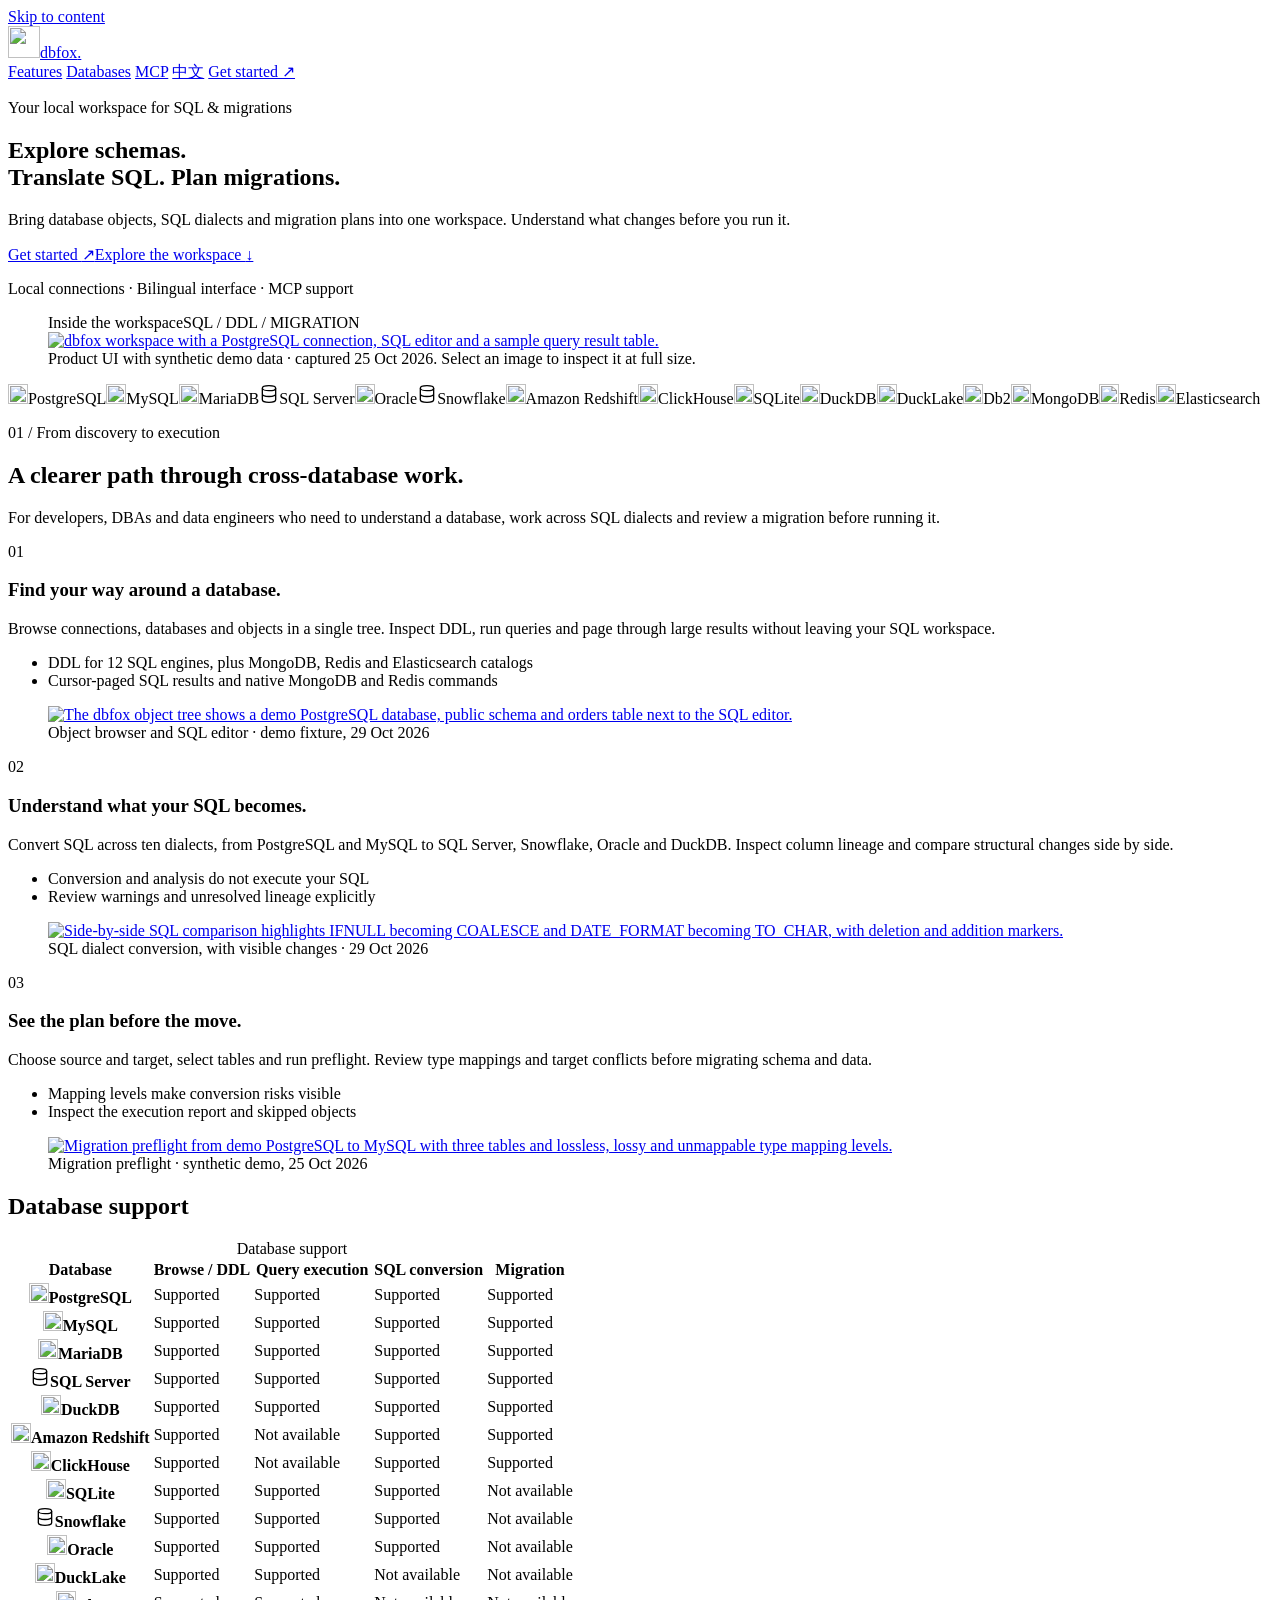
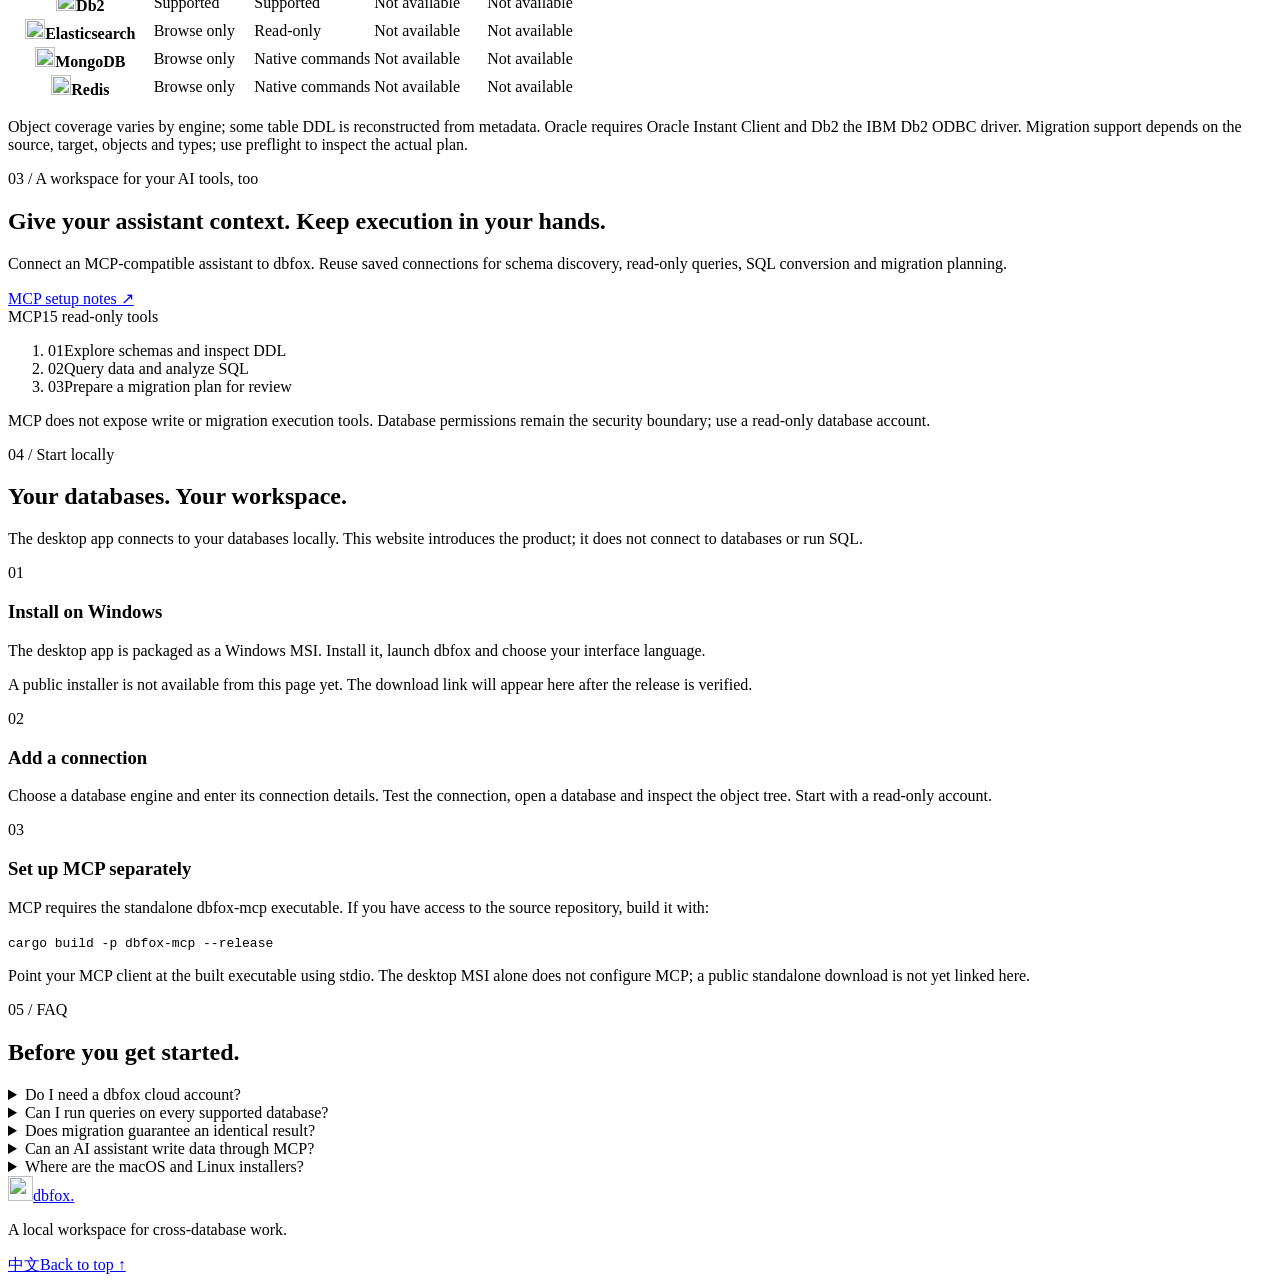
==== en/index.html @ 995a8461 "docs(web): update database support and query capabilities Bring the public product site in line with" ====
<!doctype html>
<html lang="en">
<head>
  <meta charset="utf-8">
  <meta name="viewport" content="width=device-width, initial-scale=1">
  <title>dbfox — Explore schemas. Translate SQL. Plan migrations.</title>
  <meta name="description" content="A local workspace for 15 databases, including PostgreSQL, MySQL, SQL Server, Snowflake, MongoDB and Redis. Explore DDL, run queries, translate SQL, trace lineage and review migration plans.">
  <link rel="canonical" href="https://richardgvin.github.io/dbfox-site/en/">
  <link rel="alternate" hreflang="zh-CN" href="https://richardgvin.github.io/dbfox-site/">
  <link rel="alternate" hreflang="en" href="https://richardgvin.github.io/dbfox-site/en/">
  <link rel="alternate" hreflang="x-default" href="https://richardgvin.github.io/dbfox-site/">
  <meta property="og:type" content="website">
  <meta property="og:title" content="dbfox — Explore schemas. Translate SQL. Plan migrations.">
  <meta property="og:description" content="A local workspace for 15 databases, including PostgreSQL, MySQL, SQL Server, Snowflake, MongoDB and Redis. Explore DDL, run queries, translate SQL, trace lineage and review migration plans.">
  <meta property="og:url" content="https://richardgvin.github.io/dbfox-site/en/">
  <meta property="og:image" content="https://richardgvin.github.io/dbfox-site/assets/workspace.jpg">
  <meta property="og:image:alt" content="dbfox workspace with a PostgreSQL connection, SQL editor and a sample query result table.">
  <link rel="icon" href="/dbfox-site/assets/logo.svg" type="image/svg+xml">
  <link rel="stylesheet" href="/dbfox-site/assets/theme.css">
  <link rel="stylesheet" href="/dbfox-site/assets/site.css">
</head>
<body>
  <a class="skip-link" href="#main">Skip to content</a>
  <header class="header wrap">
    <a class="brand" href="/dbfox-site/en/" aria-label="dbfox home"><img src="/dbfox-site/assets/logo.svg" width="32" height="32" alt=""><span>dbfox<span class="brand-dot">.</span></span></a>
    <nav aria-label="Main navigation">
      <a href="#features">Features</a>
      <a href="#databases">Databases</a>
      <a href="#mcp">MCP</a>
      <a class="language" href="/dbfox-site/" lang="zh-CN" hreflang="zh-CN">中文</a>
      <a class="button small" href="#install">Get started <span aria-hidden="true">↗</span></a>
    </nav>
  </header>
  <main id="main">
    <section class="hero wrap" aria-labelledby="hero-title">
      <p class="eyebrow"><span class="status-dot" aria-hidden="true"></span>Your local workspace for SQL &amp; migrations</p>
      <div class="hero-copy">
        <h1 id="hero-title">Explore schemas.<br><span>Translate SQL. Plan migrations.</span></h1>
        <div class="hero-description">
          <p>Bring database objects, SQL dialects and migration plans into one workspace. Understand what changes before you run it.</p>
          <div class="actions"><a class="button" href="#install">Get started <span aria-hidden="true">↗</span></a><a class="text-link" href="#features">Explore the workspace <span aria-hidden="true">↓</span></a></div>
          <p class="fine">Local connections · Bilingual interface · MCP support</p>
        </div>
      </div>
      <figure class="product-frame">
        <div class="frame-label"><span>Inside the workspace</span><span class="mono">SQL / DDL / MIGRATION</span></div>
        <a href="/dbfox-site/assets/workspace.jpg" aria-label="Open the full workspace screenshot"><img src="/dbfox-site/assets/workspace.jpg" width="1280" height="720" fetchpriority="high" alt="dbfox workspace with a PostgreSQL connection, SQL editor and a sample query result table."></a>
        <figcaption>Product UI with synthetic demo data · captured 25 Oct 2026. Select an image to inspect it at full size.</figcaption>
      </figure>
      <div class="database-strip" aria-label="Databases"><span><img class="db-icon" src="/dbfox-site/assets/db-postgres.svg" width="20" height="20" alt="">PostgreSQL</span><span><img class="db-icon" src="/dbfox-site/assets/db-mysql.svg" width="20" height="20" alt="">MySQL</span><span><img class="db-icon" src="/dbfox-site/assets/db-mariadb.svg" width="20" height="20" alt="">MariaDB</span><span><svg class="db-icon db-icon-generic" viewBox="0 0 24 24" width="20" height="20" aria-hidden="true" fill="none" stroke="currentColor" stroke-width="1.6"><ellipse cx="12" cy="5" rx="8" ry="3"/><path d="M4 5v14c0 1.7 3.6 3 8 3s8-1.3 8-3V5M4 12c0 1.7 3.6 3 8 3s8-1.3 8-3"/></svg>SQL Server</span><span><img class="db-icon" src="/dbfox-site/assets/db-oracle.svg" width="20" height="20" alt="">Oracle</span><span><svg class="db-icon db-icon-generic" viewBox="0 0 24 24" width="20" height="20" aria-hidden="true" fill="none" stroke="currentColor" stroke-width="1.6"><ellipse cx="12" cy="5" rx="8" ry="3"/><path d="M4 5v14c0 1.7 3.6 3 8 3s8-1.3 8-3V5M4 12c0 1.7 3.6 3 8 3s8-1.3 8-3"/></svg>Snowflake</span><span><img class="db-icon" src="/dbfox-site/assets/db-redshift.svg" width="20" height="20" alt="">Amazon Redshift</span><span><img class="db-icon" src="/dbfox-site/assets/db-clickhouse.svg" width="20" height="20" alt="">ClickHouse</span><span><img class="db-icon" src="/dbfox-site/assets/db-sqlite.svg" width="20" height="20" alt="">SQLite</span><span><img class="db-icon" src="/dbfox-site/assets/db-duckdb.svg" width="20" height="20" alt="">DuckDB</span><span><img class="db-icon" src="/dbfox-site/assets/db-duckdb.svg" width="20" height="20" alt="">DuckLake</span><span><img class="db-icon" src="/dbfox-site/assets/db-db2.svg" width="20" height="20" alt="">Db2</span><span><img class="db-icon" src="/dbfox-site/assets/db-mongodb.svg" width="20" height="20" alt="">MongoDB</span><span><img class="db-icon" src="/dbfox-site/assets/db-redis.svg" width="20" height="20" alt="">Redis</span><span><img class="db-icon" src="/dbfox-site/assets/db-elasticsearch.svg" width="20" height="20" alt="">Elasticsearch</span></div>
    </section>

    <section id="features" class="section wrap" aria-labelledby="features-title">
      <div class="section-heading"><p class="eyebrow">01 / From discovery to execution</p><h2 id="features-title">A clearer path through cross-database work.</h2><p>For developers, DBAs and data engineers who need to understand a database, work across SQL dialects and review a migration before running it.</p></div>
      <article class="feature-row">
        <div><span class="step">01</span><h3>Find your way around a database.</h3><p>Browse connections, databases and objects in a single tree. Inspect DDL, run queries and page through large results without leaving your SQL workspace.</p><ul class="feature-list"><li>DDL for 12 SQL engines, plus MongoDB, Redis and Elasticsearch catalogs</li><li>Cursor-paged SQL results and native MongoDB and Redis commands</li></ul></div>
        <figure class="detail-frame"><a href="/dbfox-site/assets/catalog.png" aria-label="Open the database browser screenshot"><img src="/dbfox-site/assets/catalog.png" width="1440" height="400" loading="lazy" alt="The dbfox object tree shows a demo PostgreSQL database, public schema and orders table next to the SQL editor."></a><figcaption>Object browser and SQL editor · demo fixture, 29 Oct 2026</figcaption></figure>
      </article>
      <article class="feature-row">
        <div><span class="step">02</span><h3>Understand what your SQL becomes.</h3><p>Convert SQL across ten dialects, from PostgreSQL and MySQL to SQL Server, Snowflake, Oracle and DuckDB. Inspect column lineage and compare structural changes side by side.</p><ul class="feature-list"><li>Conversion and analysis do not execute your SQL</li><li>Review warnings and unresolved lineage explicitly</li></ul></div>
        <figure class="detail-frame"><a href="/dbfox-site/assets/sql-diff.png" aria-label="Open the SQL comparison screenshot"><img src="/dbfox-site/assets/sql-diff.png" width="1049" height="296" loading="lazy" alt="Side-by-side SQL comparison highlights IFNULL becoming COALESCE and DATE_FORMAT becoming TO_CHAR, with deletion and addition markers."></a><figcaption>SQL dialect conversion, with visible changes · 29 Oct 2026</figcaption></figure>
      </article>
      <article class="feature-row">
        <div><span class="step">03</span><h3>See the plan before the move.</h3><p>Choose source and target, select tables and run preflight. Review type mappings and target conflicts before migrating schema and data.</p><ul class="feature-list"><li>Mapping levels make conversion risks visible</li><li>Inspect the execution report and skipped objects</li></ul></div>
        <figure class="detail-frame"><a href="/dbfox-site/assets/migration.jpg" aria-label="Open the migration preflight screenshot"><img src="/dbfox-site/assets/migration.jpg" width="1280" height="720" loading="lazy" alt="Migration preflight from demo PostgreSQL to MySQL with three tables and lossless, lossy and unmappable type mapping levels."></a><figcaption>Migration preflight · synthetic demo, 25 Oct 2026</figcaption></figure>
      </article>
    </section>

    <section id="databases" class="section database-section" aria-labelledby="databases-title"><div class="wrap">
      <div class="section-heading"><h2 id="databases-title">Database support</h2></div>
      <div class="table-scroll" role="region" aria-labelledby="databases-title" tabindex="0">
        <table><caption class="visually-hidden">Database support</caption><thead><tr><th scope="col">Database</th><th scope="col">Browse / DDL</th><th scope="col">Query execution</th><th scope="col">SQL conversion</th><th scope="col">Migration</th></tr></thead>
          <tbody>
            <tr><th scope="row"><img class="db-icon" src="/dbfox-site/assets/db-postgres.svg" width="20" height="20" alt="">PostgreSQL</th><td>Supported</td><td>Supported</td><td>Supported</td><td>Supported</td></tr>
            <tr><th scope="row"><img class="db-icon" src="/dbfox-site/assets/db-mysql.svg" width="20" height="20" alt="">MySQL</th><td>Supported</td><td>Supported</td><td>Supported</td><td>Supported</td></tr>
            <tr><th scope="row"><img class="db-icon" src="/dbfox-site/assets/db-mariadb.svg" width="20" height="20" alt="">MariaDB</th><td>Supported</td><td>Supported</td><td>Supported</td><td>Supported</td></tr>
            <tr><th scope="row"><svg class="db-icon db-icon-generic" viewBox="0 0 24 24" width="20" height="20" aria-hidden="true" fill="none" stroke="currentColor" stroke-width="1.6"><ellipse cx="12" cy="5" rx="8" ry="3"/><path d="M4 5v14c0 1.7 3.6 3 8 3s8-1.3 8-3V5M4 12c0 1.7 3.6 3 8 3s8-1.3 8-3"/></svg>SQL Server</th><td>Supported</td><td>Supported</td><td>Supported</td><td>Supported</td></tr>
            <tr><th scope="row"><img class="db-icon" src="/dbfox-site/assets/db-duckdb.svg" width="20" height="20" alt="">DuckDB</th><td>Supported</td><td>Supported</td><td>Supported</td><td>Supported</td></tr>
            <tr><th scope="row"><img class="db-icon" src="/dbfox-site/assets/db-redshift.svg" width="20" height="20" alt="">Amazon Redshift</th><td>Supported</td><td class="muted">Not available</td><td>Supported</td><td>Supported</td></tr>
            <tr><th scope="row"><img class="db-icon" src="/dbfox-site/assets/db-clickhouse.svg" width="20" height="20" alt="">ClickHouse</th><td>Supported</td><td class="muted">Not available</td><td>Supported</td><td>Supported</td></tr>
            <tr><th scope="row"><img class="db-icon" src="/dbfox-site/assets/db-sqlite.svg" width="20" height="20" alt="">SQLite</th><td>Supported</td><td>Supported</td><td>Supported</td><td class="muted">Not available</td></tr>
            <tr><th scope="row"><svg class="db-icon db-icon-generic" viewBox="0 0 24 24" width="20" height="20" aria-hidden="true" fill="none" stroke="currentColor" stroke-width="1.6"><ellipse cx="12" cy="5" rx="8" ry="3"/><path d="M4 5v14c0 1.7 3.6 3 8 3s8-1.3 8-3V5M4 12c0 1.7 3.6 3 8 3s8-1.3 8-3"/></svg>Snowflake</th><td>Supported</td><td>Supported</td><td>Supported</td><td class="muted">Not available</td></tr>
            <tr><th scope="row"><img class="db-icon" src="/dbfox-site/assets/db-oracle.svg" width="20" height="20" alt="">Oracle</th><td>Supported</td><td>Supported</td><td>Supported</td><td class="muted">Not available</td></tr>
            <tr><th scope="row"><img class="db-icon" src="/dbfox-site/assets/db-duckdb.svg" width="20" height="20" alt="">DuckLake</th><td>Supported</td><td>Supported</td><td class="muted">Not available</td><td class="muted">Not available</td></tr>
            <tr><th scope="row"><img class="db-icon" src="/dbfox-site/assets/db-db2.svg" width="20" height="20" alt="">Db2</th><td>Supported</td><td>Supported</td><td class="muted">Not available</td><td class="muted">Not available</td></tr>
            <tr><th scope="row"><img class="db-icon" src="/dbfox-site/assets/db-elasticsearch.svg" width="20" height="20" alt="">Elasticsearch</th><td>Browse only</td><td>Read-only</td><td class="muted">Not available</td><td class="muted">Not available</td></tr>
            <tr><th scope="row"><img class="db-icon" src="/dbfox-site/assets/db-mongodb.svg" width="20" height="20" alt="">MongoDB</th><td>Browse only</td><td>Native commands</td><td class="muted">Not available</td><td class="muted">Not available</td></tr>
            <tr><th scope="row"><img class="db-icon" src="/dbfox-site/assets/db-redis.svg" width="20" height="20" alt="">Redis</th><td>Browse only</td><td>Native commands</td><td class="muted">Not available</td><td class="muted">Not available</td></tr>
          </tbody>
        </table>
      </div>
      <p class="fine table-note">Object coverage varies by engine; some table DDL is reconstructed from metadata. Oracle requires Oracle Instant Client and Db2 the IBM Db2 ODBC driver. Migration support depends on the source, target, objects and types; use preflight to inspect the actual plan.</p>
    </div></section>

    <section id="mcp" class="section wrap mcp-section" aria-labelledby="mcp-title">
      <div><p class="eyebrow">03 / A workspace for your AI tools, too</p><h2 id="mcp-title">Give your assistant context. Keep execution in your hands.</h2><p>Connect an MCP-compatible assistant to dbfox. Reuse saved connections for schema discovery, read-only queries, SQL conversion and migration planning.</p><a class="text-link" href="#mcp-install">MCP setup notes <span aria-hidden="true">↗</span></a></div>
      <div class="mcp-panel"><div class="panel-heading"><span class="mono">MCP</span><span class="badge">15 read-only tools</span></div><ol><li><span class="mono">01</span>Explore schemas and inspect DDL</li><li><span class="mono">02</span>Query data and analyze SQL</li><li><span class="mono">03</span>Prepare a migration plan for review</li></ol><p class="fine">MCP does not expose write or migration execution tools. Database permissions remain the security boundary; use a read-only database account.</p></div>
    </section>

    <section id="install" class="section install-section" aria-labelledby="install-title"><div class="wrap">
      <p class="eyebrow">04 / Start locally</p><h2 id="install-title">Your databases. Your workspace.</h2><p class="install-intro">The desktop app connects to your databases locally. This website introduces the product; it does not connect to databases or run SQL.</p>
      <div class="install-grid"><article><span class="step">01</span><h3>Install on Windows</h3><p>The desktop app is packaged as a Windows MSI. Install it, launch dbfox and choose your interface language.</p><p class="notice">A public installer is not available from this page yet. The download link will appear here after the release is verified.</p></article><article><span class="step">02</span><h3>Add a connection</h3><p>Choose a database engine and enter its connection details. Test the connection, open a database and inspect the object tree. Start with a read-only account.</p></article><article id="mcp-install"><span class="step">03</span><h3>Set up MCP separately</h3><p>MCP requires the standalone dbfox-mcp executable. If you have access to the source repository, build it with:</p><code class="command">cargo build -p dbfox-mcp --release</code><p class="fine">Point your MCP client at the built executable using stdio. The desktop MSI alone does not configure MCP; a public standalone download is not yet linked here.</p></article></div>
    </div></section>

    <section class="section wrap faq" aria-labelledby="faq-title"><div><p class="eyebrow">05 / FAQ</p><h2 id="faq-title">Before you get started.</h2></div><div class="faq-list">
      <details><summary>Do I need a dbfox cloud account?</summary><p>No dbfox cloud account is required for the local workspace. You connect using your own database credentials. If you connect an external AI assistant, its own data handling and account requirements apply.</p></details>
      <details><summary>Can I run queries on every supported database?</summary><p>SQL runs on PostgreSQL, MySQL, MariaDB, SQL Server, SQLite, Snowflake, DuckDB, DuckLake, Oracle and Db2. Elasticsearch accepts read-only SQL and search requests; MongoDB and Redis run native commands. Redshift and ClickHouse support browsing, DDL, SQL conversion and migration. Cancelling a query does not undo statements that have already committed.</p></details>
      <details><summary>Does migration guarantee an identical result?</summary><p>No. Database engines differ in types and semantics. Inspect preflight mappings and warnings, test on non-production data and review the result report. dbfox does not promise real-time CDC or zero-downtime migration.</p></details>
      <details><summary>Can an AI assistant write data through MCP?</summary><p>The current MCP tools expose read-only exploration and migration planning, not database writes or migration execution. Read-only queries are limited to PostgreSQL, MySQL, MariaDB, SQL Server and SQLite. Use database permissions to enforce access limits.</p></details>
      <details><summary>Where are the macOS and Linux installers?</summary><p>The current desktop packaging targets Windows MSI. This page does not offer verified macOS or Linux installers. Public Windows and standalone MCP downloads will be added when available.</p></details>
    </div></section>
  </main>
  <footer class="footer wrap"><a class="brand" href="/dbfox-site/en/"><img src="/dbfox-site/assets/logo.svg" width="25" height="25" alt=""><span>dbfox.</span></a><p>A local workspace for cross-database work.</p><a href="/dbfox-site/" lang="zh-CN" hreflang="zh-CN">中文</a><a href="#main">Back to top ↑</a></footer>
</body>
</html>
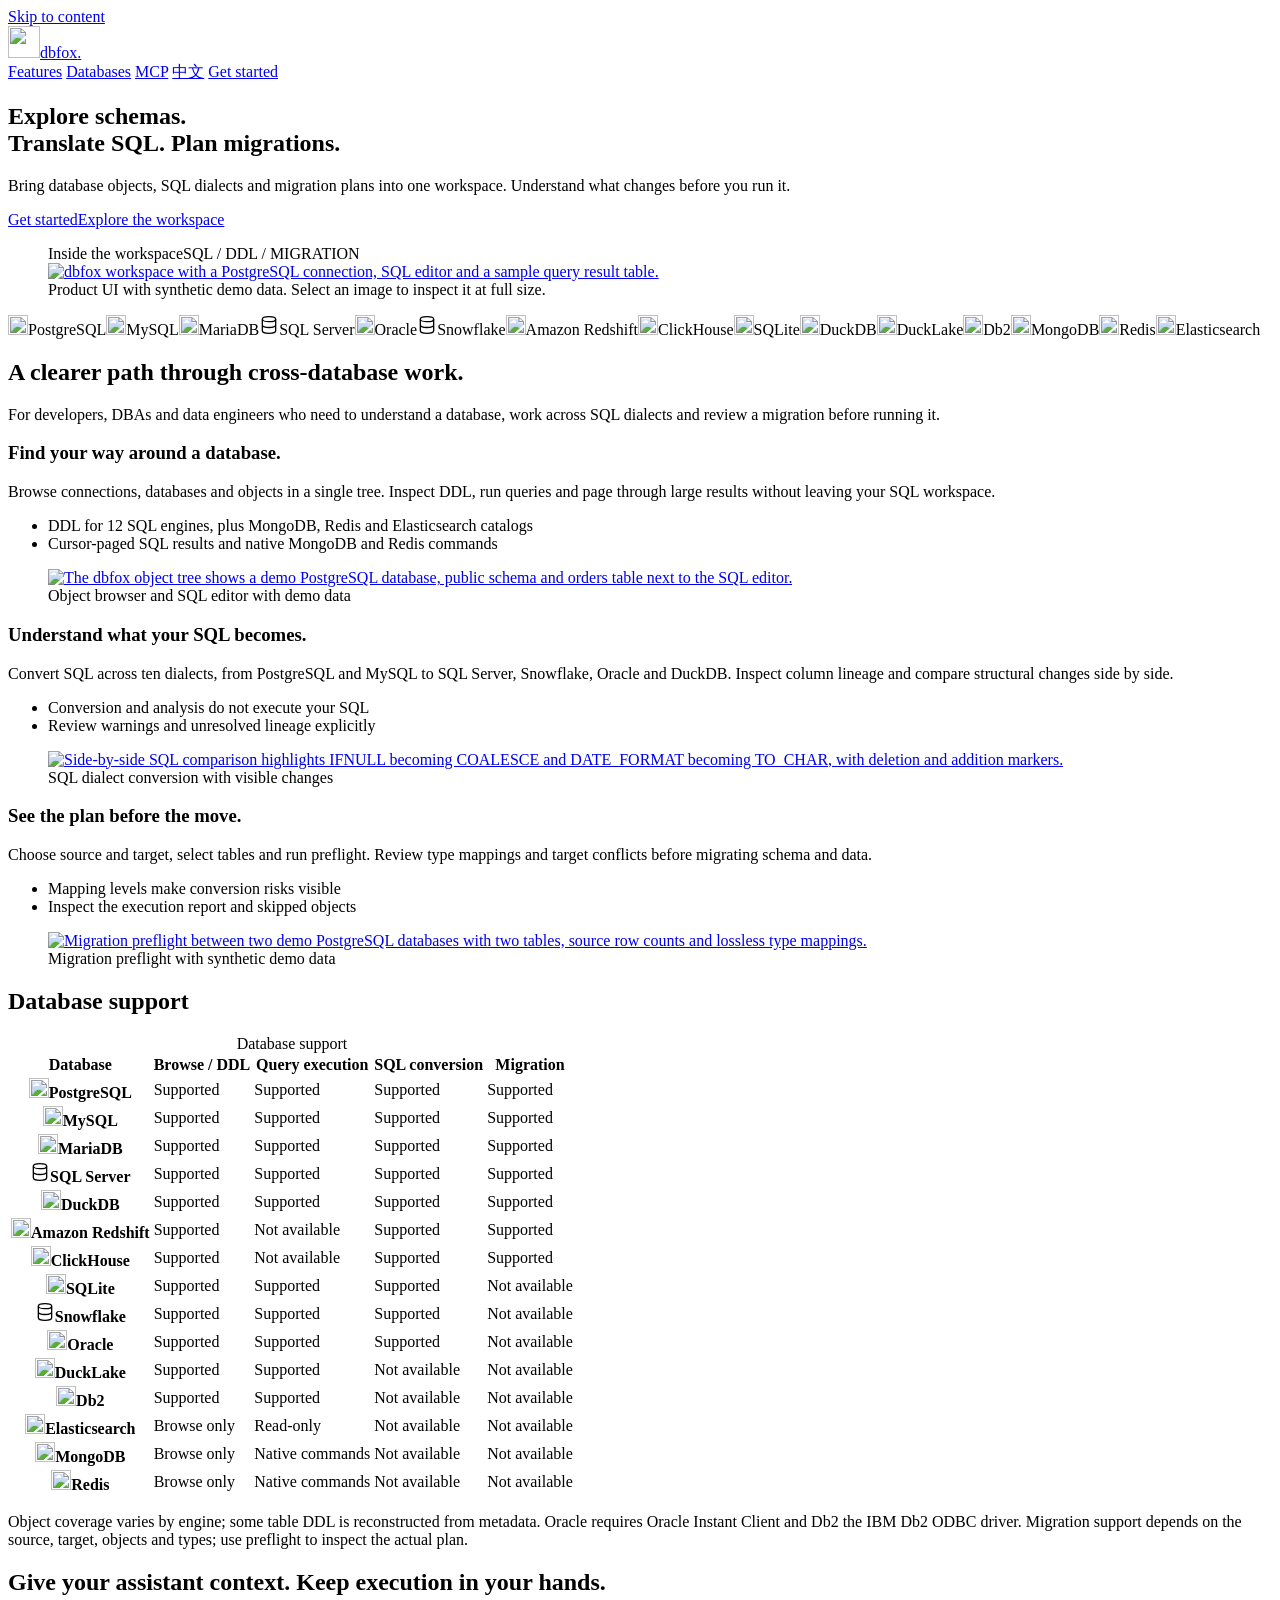
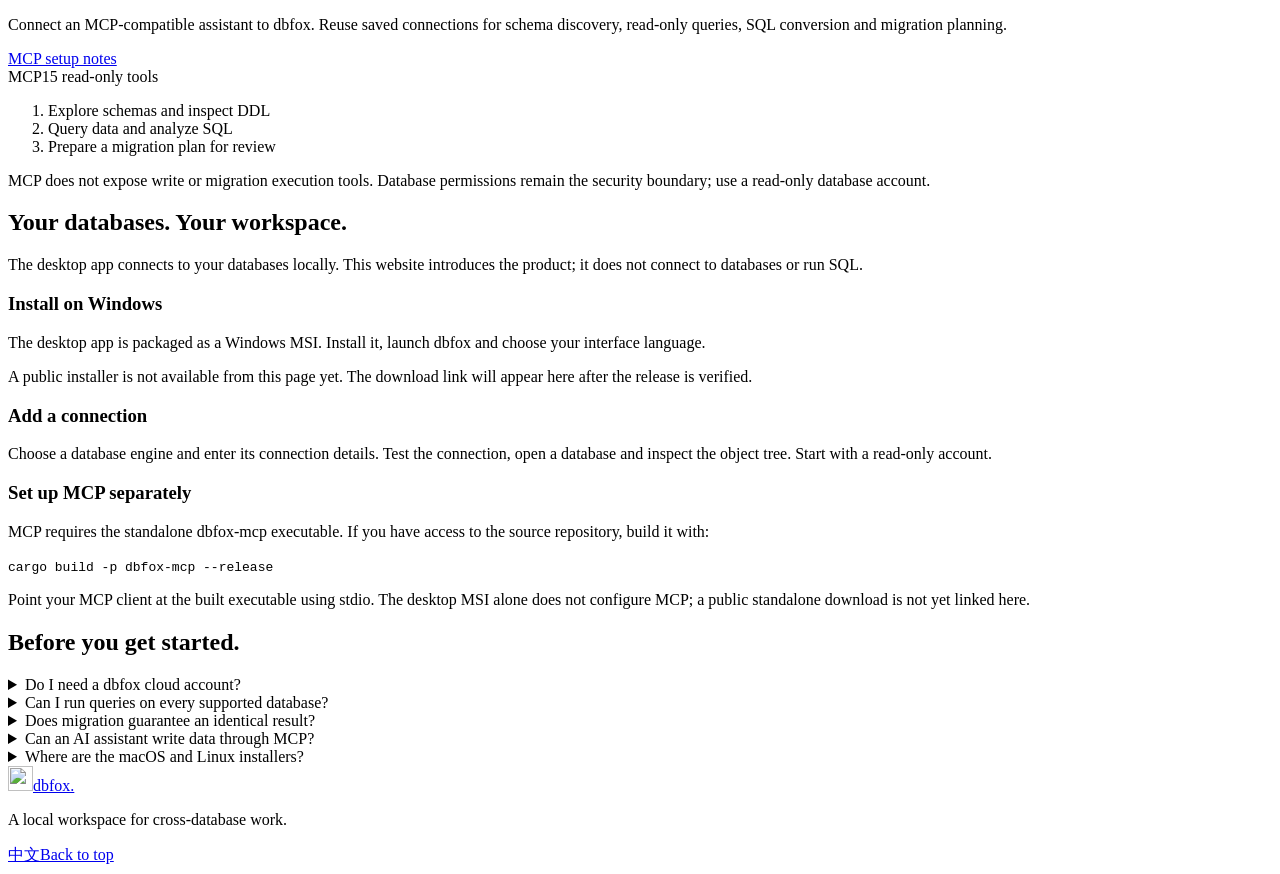
==== commit 24b0dc7f: "fix(web): publish refreshed screenshots and image previews The published site still showed the previ" ====
--- a/en/index.html
+++ b/en/index.html
@@ -18,6 +18,7 @@
   <link rel="icon" href="/dbfox-site/assets/logo.svg" type="image/svg+xml">
   <link rel="stylesheet" href="/dbfox-site/assets/theme.css">
   <link rel="stylesheet" href="/dbfox-site/assets/site.css">
+  <script src="/dbfox-site/assets/image-preview.js" defer></script>
 </head>
 <body>
   <a class="skip-link" href="#main">Skip to content</a>
@@ -28,41 +29,39 @@
       <a href="#databases">Databases</a>
       <a href="#mcp">MCP</a>
       <a class="language" href="/dbfox-site/" lang="zh-CN" hreflang="zh-CN">中文</a>
-      <a class="button small" href="#install">Get started <span aria-hidden="true">↗</span></a>
+      <a class="button small" href="#install">Get started</a>
     </nav>
   </header>
   <main id="main">
     <section class="hero wrap" aria-labelledby="hero-title">
-      <p class="eyebrow"><span class="status-dot" aria-hidden="true"></span>Your local workspace for SQL &amp; migrations</p>
       <div class="hero-copy">
         <h1 id="hero-title">Explore schemas.<br><span>Translate SQL. Plan migrations.</span></h1>
         <div class="hero-description">
           <p>Bring database objects, SQL dialects and migration plans into one workspace. Understand what changes before you run it.</p>
-          <div class="actions"><a class="button" href="#install">Get started <span aria-hidden="true">↗</span></a><a class="text-link" href="#features">Explore the workspace <span aria-hidden="true">↓</span></a></div>
-          <p class="fine">Local connections · Bilingual interface · MCP support</p>
+          <div class="actions"><a class="button" href="#install">Get started</a><a class="text-link" href="#features">Explore the workspace</a></div>
         </div>
       </div>
       <figure class="product-frame">
         <div class="frame-label"><span>Inside the workspace</span><span class="mono">SQL / DDL / MIGRATION</span></div>
         <a href="/dbfox-site/assets/workspace.jpg" aria-label="Open the full workspace screenshot"><img src="/dbfox-site/assets/workspace.jpg" width="1280" height="720" fetchpriority="high" alt="dbfox workspace with a PostgreSQL connection, SQL editor and a sample query result table."></a>
-        <figcaption>Product UI with synthetic demo data · captured 25 Oct 2026. Select an image to inspect it at full size.</figcaption>
+        <figcaption>Product UI with synthetic demo data. Select an image to inspect it at full size.</figcaption>
       </figure>
       <div class="database-strip" aria-label="Databases"><span><img class="db-icon" src="/dbfox-site/assets/db-postgres.svg" width="20" height="20" alt="">PostgreSQL</span><span><img class="db-icon" src="/dbfox-site/assets/db-mysql.svg" width="20" height="20" alt="">MySQL</span><span><img class="db-icon" src="/dbfox-site/assets/db-mariadb.svg" width="20" height="20" alt="">MariaDB</span><span><svg class="db-icon db-icon-generic" viewBox="0 0 24 24" width="20" height="20" aria-hidden="true" fill="none" stroke="currentColor" stroke-width="1.6"><ellipse cx="12" cy="5" rx="8" ry="3"/><path d="M4 5v14c0 1.7 3.6 3 8 3s8-1.3 8-3V5M4 12c0 1.7 3.6 3 8 3s8-1.3 8-3"/></svg>SQL Server</span><span><img class="db-icon" src="/dbfox-site/assets/db-oracle.svg" width="20" height="20" alt="">Oracle</span><span><svg class="db-icon db-icon-generic" viewBox="0 0 24 24" width="20" height="20" aria-hidden="true" fill="none" stroke="currentColor" stroke-width="1.6"><ellipse cx="12" cy="5" rx="8" ry="3"/><path d="M4 5v14c0 1.7 3.6 3 8 3s8-1.3 8-3V5M4 12c0 1.7 3.6 3 8 3s8-1.3 8-3"/></svg>Snowflake</span><span><img class="db-icon" src="/dbfox-site/assets/db-redshift.svg" width="20" height="20" alt="">Amazon Redshift</span><span><img class="db-icon" src="/dbfox-site/assets/db-clickhouse.svg" width="20" height="20" alt="">ClickHouse</span><span><img class="db-icon" src="/dbfox-site/assets/db-sqlite.svg" width="20" height="20" alt="">SQLite</span><span><img class="db-icon" src="/dbfox-site/assets/db-duckdb.svg" width="20" height="20" alt="">DuckDB</span><span><img class="db-icon" src="/dbfox-site/assets/db-duckdb.svg" width="20" height="20" alt="">DuckLake</span><span><img class="db-icon" src="/dbfox-site/assets/db-db2.svg" width="20" height="20" alt="">Db2</span><span><img class="db-icon" src="/dbfox-site/assets/db-mongodb.svg" width="20" height="20" alt="">MongoDB</span><span><img class="db-icon" src="/dbfox-site/assets/db-redis.svg" width="20" height="20" alt="">Redis</span><span><img class="db-icon" src="/dbfox-site/assets/db-elasticsearch.svg" width="20" height="20" alt="">Elasticsearch</span></div>
     </section>
 
     <section id="features" class="section wrap" aria-labelledby="features-title">
-      <div class="section-heading"><p class="eyebrow">01 / From discovery to execution</p><h2 id="features-title">A clearer path through cross-database work.</h2><p>For developers, DBAs and data engineers who need to understand a database, work across SQL dialects and review a migration before running it.</p></div>
+      <div class="section-heading"><h2 id="features-title">A clearer path through cross-database work.</h2><p>For developers, DBAs and data engineers who need to understand a database, work across SQL dialects and review a migration before running it.</p></div>
       <article class="feature-row">
-        <div><span class="step">01</span><h3>Find your way around a database.</h3><p>Browse connections, databases and objects in a single tree. Inspect DDL, run queries and page through large results without leaving your SQL workspace.</p><ul class="feature-list"><li>DDL for 12 SQL engines, plus MongoDB, Redis and Elasticsearch catalogs</li><li>Cursor-paged SQL results and native MongoDB and Redis commands</li></ul></div>
-        <figure class="detail-frame"><a href="/dbfox-site/assets/catalog.png" aria-label="Open the database browser screenshot"><img src="/dbfox-site/assets/catalog.png" width="1440" height="400" loading="lazy" alt="The dbfox object tree shows a demo PostgreSQL database, public schema and orders table next to the SQL editor."></a><figcaption>Object browser and SQL editor · demo fixture, 29 Oct 2026</figcaption></figure>
+        <div><h3>Find your way around a database.</h3><p>Browse connections, databases and objects in a single tree. Inspect DDL, run queries and page through large results without leaving your SQL workspace.</p><ul class="feature-list"><li>DDL for 12 SQL engines, plus MongoDB, Redis and Elasticsearch catalogs</li><li>Cursor-paged SQL results and native MongoDB and Redis commands</li></ul></div>
+        <figure class="detail-frame"><a href="/dbfox-site/assets/catalog.png" aria-label="Open the database browser screenshot"><img src="/dbfox-site/assets/catalog.png" width="720" height="440" loading="lazy" alt="The dbfox object tree shows a demo PostgreSQL database, public schema and orders table next to the SQL editor."></a><figcaption>Object browser and SQL editor with demo data</figcaption></figure>
       </article>
       <article class="feature-row">
-        <div><span class="step">02</span><h3>Understand what your SQL becomes.</h3><p>Convert SQL across ten dialects, from PostgreSQL and MySQL to SQL Server, Snowflake, Oracle and DuckDB. Inspect column lineage and compare structural changes side by side.</p><ul class="feature-list"><li>Conversion and analysis do not execute your SQL</li><li>Review warnings and unresolved lineage explicitly</li></ul></div>
-        <figure class="detail-frame"><a href="/dbfox-site/assets/sql-diff.png" aria-label="Open the SQL comparison screenshot"><img src="/dbfox-site/assets/sql-diff.png" width="1049" height="296" loading="lazy" alt="Side-by-side SQL comparison highlights IFNULL becoming COALESCE and DATE_FORMAT becoming TO_CHAR, with deletion and addition markers."></a><figcaption>SQL dialect conversion, with visible changes · 29 Oct 2026</figcaption></figure>
+        <div><h3>Understand what your SQL becomes.</h3><p>Convert SQL across ten dialects, from PostgreSQL and MySQL to SQL Server, Snowflake, Oracle and DuckDB. Inspect column lineage and compare structural changes side by side.</p><ul class="feature-list"><li>Conversion and analysis do not execute your SQL</li><li>Review warnings and unresolved lineage explicitly</li></ul></div>
+        <figure class="detail-frame"><a href="/dbfox-site/assets/sql-diff.png" aria-label="Open the SQL comparison screenshot"><img src="/dbfox-site/assets/sql-diff.png" width="1049" height="205" loading="lazy" alt="Side-by-side SQL comparison highlights IFNULL becoming COALESCE and DATE_FORMAT becoming TO_CHAR, with deletion and addition markers."></a><figcaption>SQL dialect conversion with visible changes</figcaption></figure>
       </article>
       <article class="feature-row">
-        <div><span class="step">03</span><h3>See the plan before the move.</h3><p>Choose source and target, select tables and run preflight. Review type mappings and target conflicts before migrating schema and data.</p><ul class="feature-list"><li>Mapping levels make conversion risks visible</li><li>Inspect the execution report and skipped objects</li></ul></div>
-        <figure class="detail-frame"><a href="/dbfox-site/assets/migration.jpg" aria-label="Open the migration preflight screenshot"><img src="/dbfox-site/assets/migration.jpg" width="1280" height="720" loading="lazy" alt="Migration preflight from demo PostgreSQL to MySQL with three tables and lossless, lossy and unmappable type mapping levels."></a><figcaption>Migration preflight · synthetic demo, 25 Oct 2026</figcaption></figure>
+        <div><h3>See the plan before the move.</h3><p>Choose source and target, select tables and run preflight. Review type mappings and target conflicts before migrating schema and data.</p><ul class="feature-list"><li>Mapping levels make conversion risks visible</li><li>Inspect the execution report and skipped objects</li></ul></div>
+        <figure class="detail-frame"><a href="/dbfox-site/assets/migration.jpg" aria-label="Open the migration preflight screenshot"><img src="/dbfox-site/assets/migration.jpg" width="1120" height="688" loading="lazy" alt="Migration preflight between two demo PostgreSQL databases with two tables, source row counts and lossless type mappings."></a><figcaption>Migration preflight with synthetic demo data</figcaption></figure>
       </article>
     </section>
 
@@ -93,16 +92,16 @@
     </div></section>
 
     <section id="mcp" class="section wrap mcp-section" aria-labelledby="mcp-title">
-      <div><p class="eyebrow">03 / A workspace for your AI tools, too</p><h2 id="mcp-title">Give your assistant context. Keep execution in your hands.</h2><p>Connect an MCP-compatible assistant to dbfox. Reuse saved connections for schema discovery, read-only queries, SQL conversion and migration planning.</p><a class="text-link" href="#mcp-install">MCP setup notes <span aria-hidden="true">↗</span></a></div>
-      <div class="mcp-panel"><div class="panel-heading"><span class="mono">MCP</span><span class="badge">15 read-only tools</span></div><ol><li><span class="mono">01</span>Explore schemas and inspect DDL</li><li><span class="mono">02</span>Query data and analyze SQL</li><li><span class="mono">03</span>Prepare a migration plan for review</li></ol><p class="fine">MCP does not expose write or migration execution tools. Database permissions remain the security boundary; use a read-only database account.</p></div>
+      <div><h2 id="mcp-title">Give your assistant context. Keep execution in your hands.</h2><p>Connect an MCP-compatible assistant to dbfox. Reuse saved connections for schema discovery, read-only queries, SQL conversion and migration planning.</p><a class="text-link" href="#mcp-install">MCP setup notes</a></div>
+      <div class="mcp-panel"><div class="panel-heading"><span class="mono">MCP</span><span class="badge">15 read-only tools</span></div><ol><li>Explore schemas and inspect DDL</li><li>Query data and analyze SQL</li><li>Prepare a migration plan for review</li></ol><p class="fine">MCP does not expose write or migration execution tools. Database permissions remain the security boundary; use a read-only database account.</p></div>
     </section>
 
     <section id="install" class="section install-section" aria-labelledby="install-title"><div class="wrap">
-      <p class="eyebrow">04 / Start locally</p><h2 id="install-title">Your databases. Your workspace.</h2><p class="install-intro">The desktop app connects to your databases locally. This website introduces the product; it does not connect to databases or run SQL.</p>
-      <div class="install-grid"><article><span class="step">01</span><h3>Install on Windows</h3><p>The desktop app is packaged as a Windows MSI. Install it, launch dbfox and choose your interface language.</p><p class="notice">A public installer is not available from this page yet. The download link will appear here after the release is verified.</p></article><article><span class="step">02</span><h3>Add a connection</h3><p>Choose a database engine and enter its connection details. Test the connection, open a database and inspect the object tree. Start with a read-only account.</p></article><article id="mcp-install"><span class="step">03</span><h3>Set up MCP separately</h3><p>MCP requires the standalone dbfox-mcp executable. If you have access to the source repository, build it with:</p><code class="command">cargo build -p dbfox-mcp --release</code><p class="fine">Point your MCP client at the built executable using stdio. The desktop MSI alone does not configure MCP; a public standalone download is not yet linked here.</p></article></div>
+      <h2 id="install-title">Your databases. Your workspace.</h2><p class="install-intro">The desktop app connects to your databases locally. This website introduces the product; it does not connect to databases or run SQL.</p>
+      <div class="install-grid"><article><h3>Install on Windows</h3><p>The desktop app is packaged as a Windows MSI. Install it, launch dbfox and choose your interface language.</p><p class="notice">A public installer is not available from this page yet. The download link will appear here after the release is verified.</p></article><article><h3>Add a connection</h3><p>Choose a database engine and enter its connection details. Test the connection, open a database and inspect the object tree. Start with a read-only account.</p></article><article id="mcp-install"><h3>Set up MCP separately</h3><p>MCP requires the standalone dbfox-mcp executable. If you have access to the source repository, build it with:</p><code class="command">cargo build -p dbfox-mcp --release</code><p class="fine">Point your MCP client at the built executable using stdio. The desktop MSI alone does not configure MCP; a public standalone download is not yet linked here.</p></article></div>
     </div></section>
 
-    <section class="section wrap faq" aria-labelledby="faq-title"><div><p class="eyebrow">05 / FAQ</p><h2 id="faq-title">Before you get started.</h2></div><div class="faq-list">
+    <section class="section wrap faq" aria-labelledby="faq-title"><div><h2 id="faq-title">Before you get started.</h2></div><div class="faq-list">
       <details><summary>Do I need a dbfox cloud account?</summary><p>No dbfox cloud account is required for the local workspace. You connect using your own database credentials. If you connect an external AI assistant, its own data handling and account requirements apply.</p></details>
       <details><summary>Can I run queries on every supported database?</summary><p>SQL runs on PostgreSQL, MySQL, MariaDB, SQL Server, SQLite, Snowflake, DuckDB, DuckLake, Oracle and Db2. Elasticsearch accepts read-only SQL and search requests; MongoDB and Redis run native commands. Redshift and ClickHouse support browsing, DDL, SQL conversion and migration. Cancelling a query does not undo statements that have already committed.</p></details>
       <details><summary>Does migration guarantee an identical result?</summary><p>No. Database engines differ in types and semantics. Inspect preflight mappings and warnings, test on non-production data and review the result report. dbfox does not promise real-time CDC or zero-downtime migration.</p></details>
@@ -110,6 +109,10 @@
       <details><summary>Where are the macOS and Linux installers?</summary><p>The current desktop packaging targets Windows MSI. This page does not offer verified macOS or Linux installers. Public Windows and standalone MCP downloads will be added when available.</p></details>
     </div></section>
   </main>
-  <footer class="footer wrap"><a class="brand" href="/dbfox-site/en/"><img src="/dbfox-site/assets/logo.svg" width="25" height="25" alt=""><span>dbfox.</span></a><p>A local workspace for cross-database work.</p><a href="/dbfox-site/" lang="zh-CN" hreflang="zh-CN">中文</a><a href="#main">Back to top ↑</a></footer>
+  <dialog class="image-preview" aria-label="Image preview">
+    <form method="dialog" class="image-preview-toolbar"><button class="button small" autofocus>Close</button></form>
+    <div class="image-preview-content"></div>
+  </dialog>
+  <footer class="footer wrap"><a class="brand" href="/dbfox-site/en/"><img src="/dbfox-site/assets/logo.svg" width="25" height="25" alt=""><span>dbfox.</span></a><p>A local workspace for cross-database work.</p><a href="/dbfox-site/" lang="zh-CN" hreflang="zh-CN">中文</a><a href="#main">Back to top</a></footer>
 </body>
 </html>
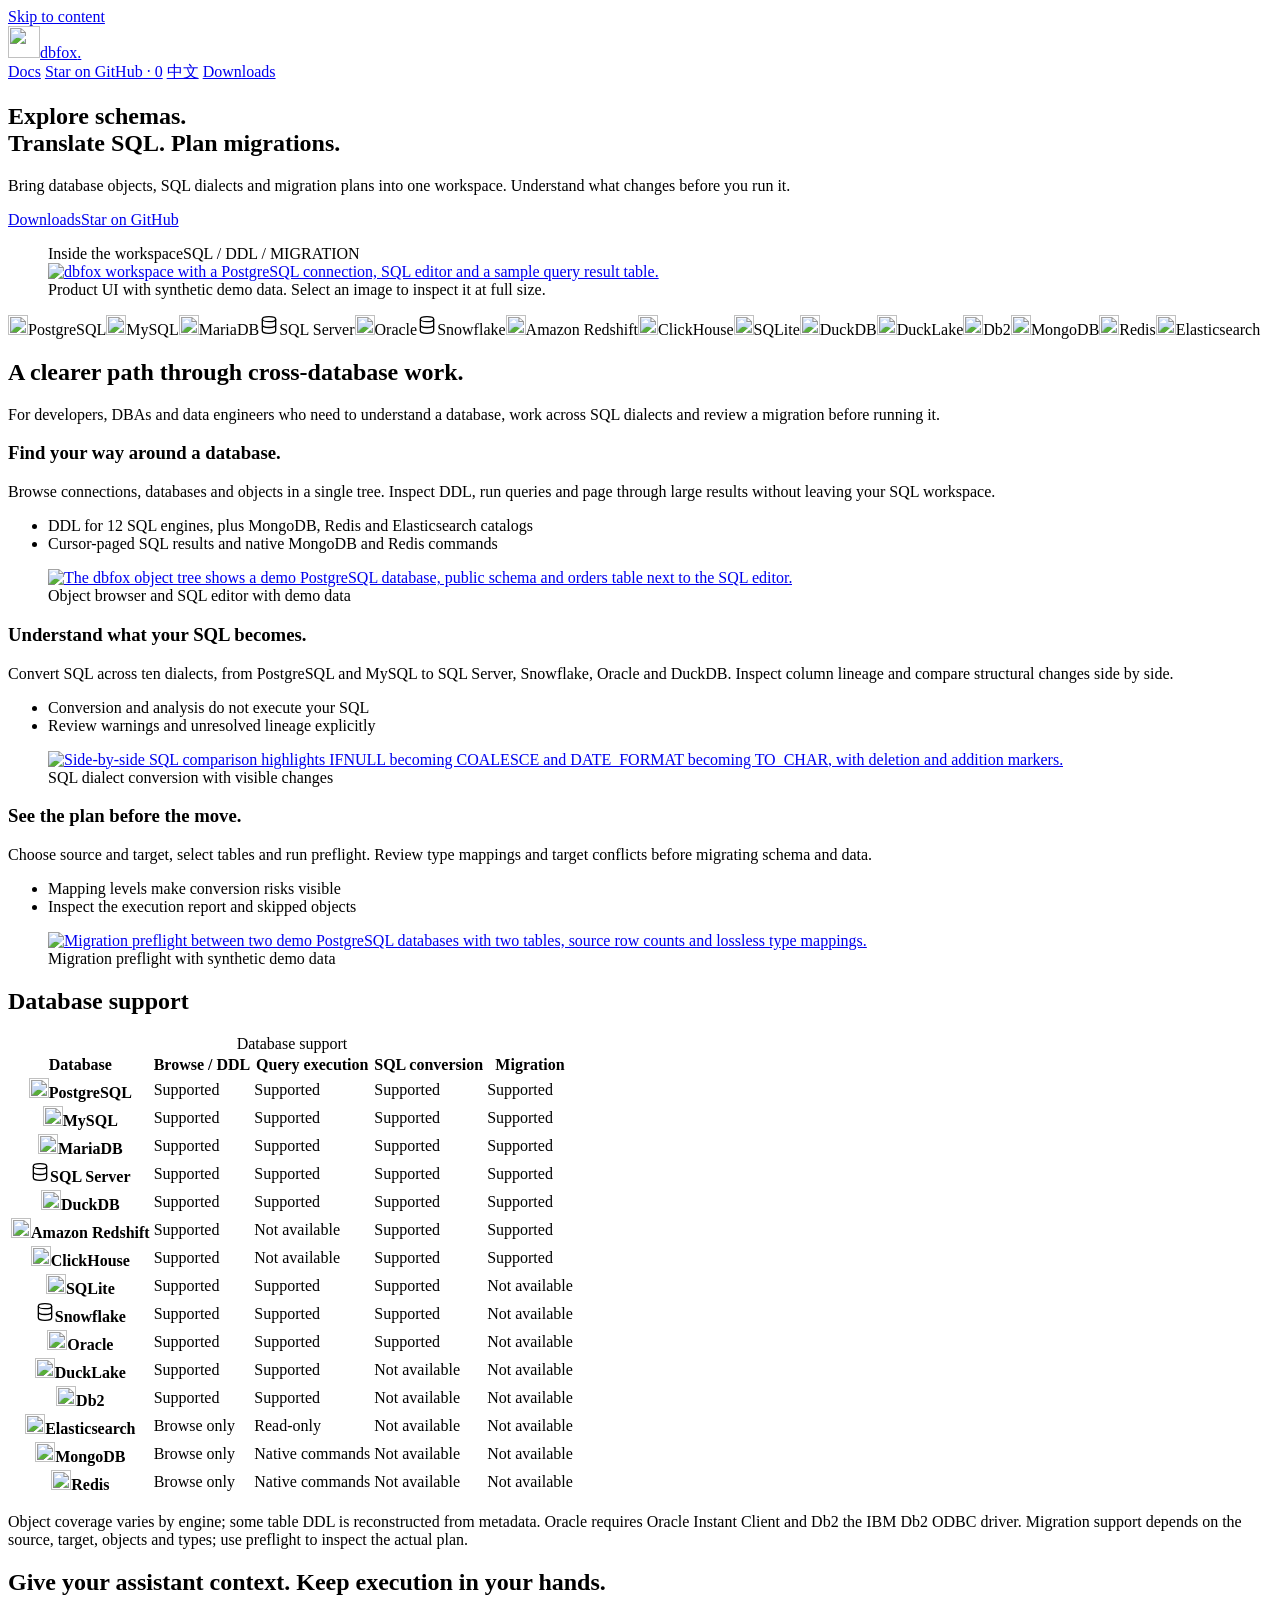
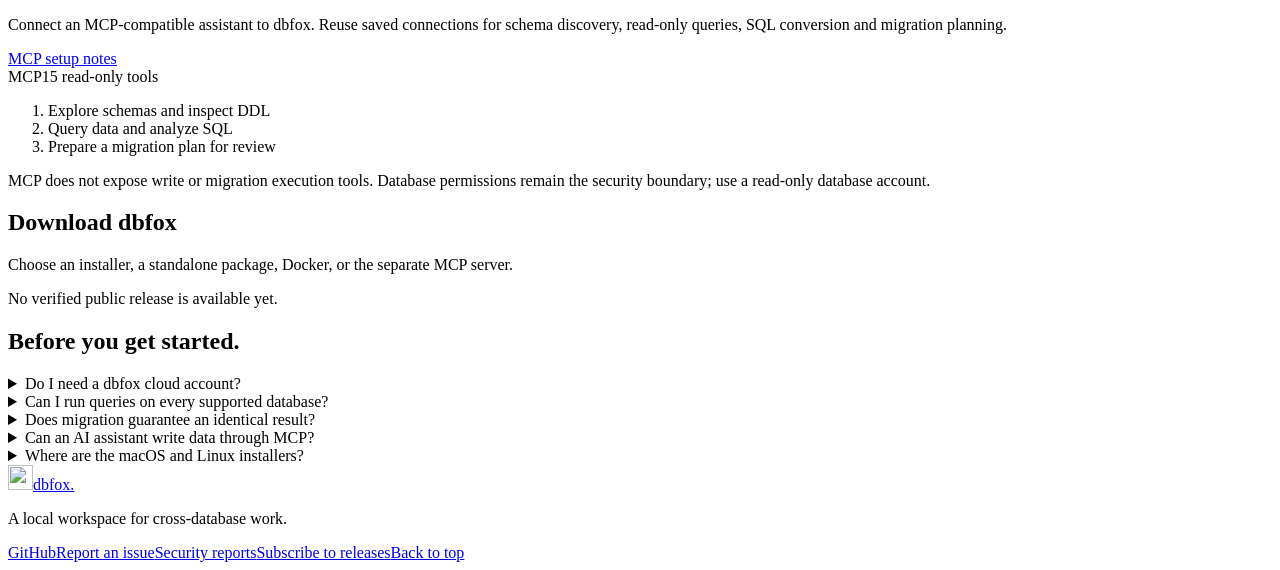
==== commit 309e4214: "docs(web): publish verified product site" ====
--- a/en/index.html
+++ b/en/index.html
@@ -25,11 +25,10 @@
   <header class="header wrap">
     <a class="brand" href="/dbfox-site/en/" aria-label="dbfox home"><img src="/dbfox-site/assets/logo.svg" width="32" height="32" alt=""><span>dbfox<span class="brand-dot">.</span></span></a>
     <nav aria-label="Main navigation">
-      <a href="#features">Features</a>
-      <a href="#databases">Databases</a>
-      <a href="#mcp">MCP</a>
+      <a href="https://github.com/richardgvin/dbfox/blob/main/docs/installation.md">Docs</a>
+      <a href="https://github.com/richardgvin/dbfox">Star on GitHub · 0</a>
       <a class="language" href="/dbfox-site/" lang="zh-CN" hreflang="zh-CN">中文</a>
-      <a class="button small" href="#install">Get started</a>
+      <a class="button small" href="#install">Downloads</a>
     </nav>
   </header>
   <main id="main">
@@ -38,7 +37,7 @@
         <h1 id="hero-title">Explore schemas.<br><span>Translate SQL. Plan migrations.</span></h1>
         <div class="hero-description">
           <p>Bring database objects, SQL dialects and migration plans into one workspace. Understand what changes before you run it.</p>
-          <div class="actions"><a class="button" href="#install">Get started</a><a class="text-link" href="#features">Explore the workspace</a></div>
+          <div class="actions"><a class="button" href="#install">Downloads</a><a class="text-link" href="https://github.com/richardgvin/dbfox">Star on GitHub</a></div>
         </div>
       </div>
       <figure class="product-frame">
@@ -92,13 +91,13 @@
     </div></section>
 
     <section id="mcp" class="section wrap mcp-section" aria-labelledby="mcp-title">
-      <div><h2 id="mcp-title">Give your assistant context. Keep execution in your hands.</h2><p>Connect an MCP-compatible assistant to dbfox. Reuse saved connections for schema discovery, read-only queries, SQL conversion and migration planning.</p><a class="text-link" href="#mcp-install">MCP setup notes</a></div>
+      <div><h2 id="mcp-title">Give your assistant context. Keep execution in your hands.</h2><p>Connect an MCP-compatible assistant to dbfox. Reuse saved connections for schema discovery, read-only queries, SQL conversion and migration planning.</p><a class="text-link" href="https://github.com/richardgvin/dbfox/blob/main/docs/mcp.md">MCP setup notes</a></div>
       <div class="mcp-panel"><div class="panel-heading"><span class="mono">MCP</span><span class="badge">15 read-only tools</span></div><ol><li>Explore schemas and inspect DDL</li><li>Query data and analyze SQL</li><li>Prepare a migration plan for review</li></ol><p class="fine">MCP does not expose write or migration execution tools. Database permissions remain the security boundary; use a read-only database account.</p></div>
     </section>
 
     <section id="install" class="section install-section" aria-labelledby="install-title"><div class="wrap">
-      <h2 id="install-title">Your databases. Your workspace.</h2><p class="install-intro">The desktop app connects to your databases locally. This website introduces the product; it does not connect to databases or run SQL.</p>
-      <div class="install-grid"><article><h3>Install on Windows</h3><p>The desktop app is packaged as a Windows MSI. Install it, launch dbfox and choose your interface language.</p><p class="notice">A public installer is not available from this page yet. The download link will appear here after the release is verified.</p></article><article><h3>Add a connection</h3><p>Choose a database engine and enter its connection details. Test the connection, open a database and inspect the object tree. Start with a read-only account.</p></article><article id="mcp-install"><h3>Set up MCP separately</h3><p>MCP requires the standalone dbfox-mcp executable. If you have access to the source repository, build it with:</p><code class="command">cargo build -p dbfox-mcp --release</code><p class="fine">Point your MCP client at the built executable using stdio. The desktop MSI alone does not configure MCP; a public standalone download is not yet linked here.</p></article></div>
+      <h2 id="install-title">Download dbfox</h2><p class="install-intro">Choose an installer, a standalone package, Docker, or the separate MCP server.</p>
+      <p class="notice release-status">No verified public release is available yet.</p>
     </div></section>
 
     <section class="section wrap faq" aria-labelledby="faq-title"><div><h2 id="faq-title">Before you get started.</h2></div><div class="faq-list">
@@ -113,6 +112,6 @@
     <form method="dialog" class="image-preview-toolbar"><button class="button small" autofocus>Close</button></form>
     <div class="image-preview-content"></div>
   </dialog>
-  <footer class="footer wrap"><a class="brand" href="/dbfox-site/en/"><img src="/dbfox-site/assets/logo.svg" width="25" height="25" alt=""><span>dbfox.</span></a><p>A local workspace for cross-database work.</p><a href="/dbfox-site/" lang="zh-CN" hreflang="zh-CN">中文</a><a href="#main">Back to top</a></footer>
+  <footer class="footer wrap"><a class="brand" href="/dbfox-site/en/"><img src="/dbfox-site/assets/logo.svg" width="25" height="25" alt=""><span>dbfox.</span></a><p>A local workspace for cross-database work.</p><a href="https://github.com/richardgvin/dbfox">GitHub</a><a href="https://github.com/richardgvin/dbfox/issues">Report an issue</a><a href="https://github.com/richardgvin/dbfox/security/policy">Security reports</a><a href="https://github.com/richardgvin/dbfox/releases">Subscribe to releases</a><a href="#main">Back to top</a></footer>
 </body>
 </html>
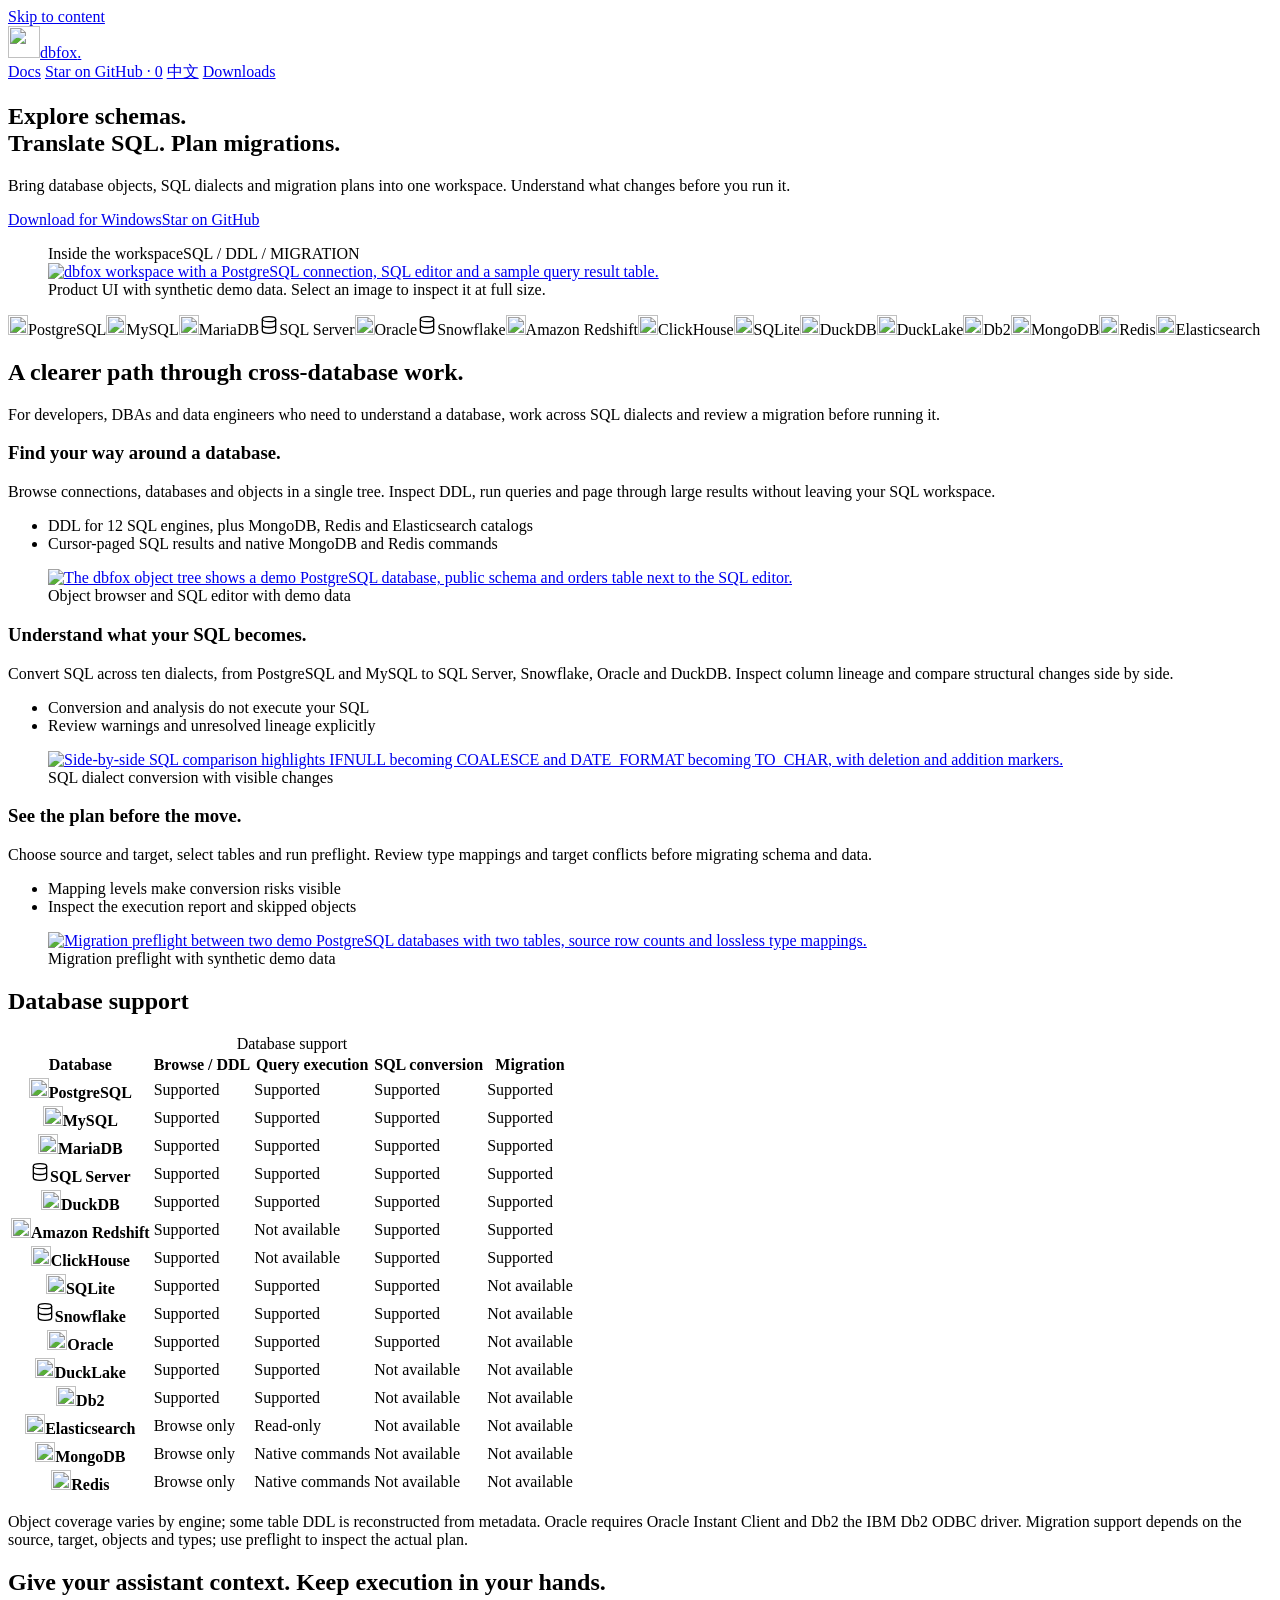
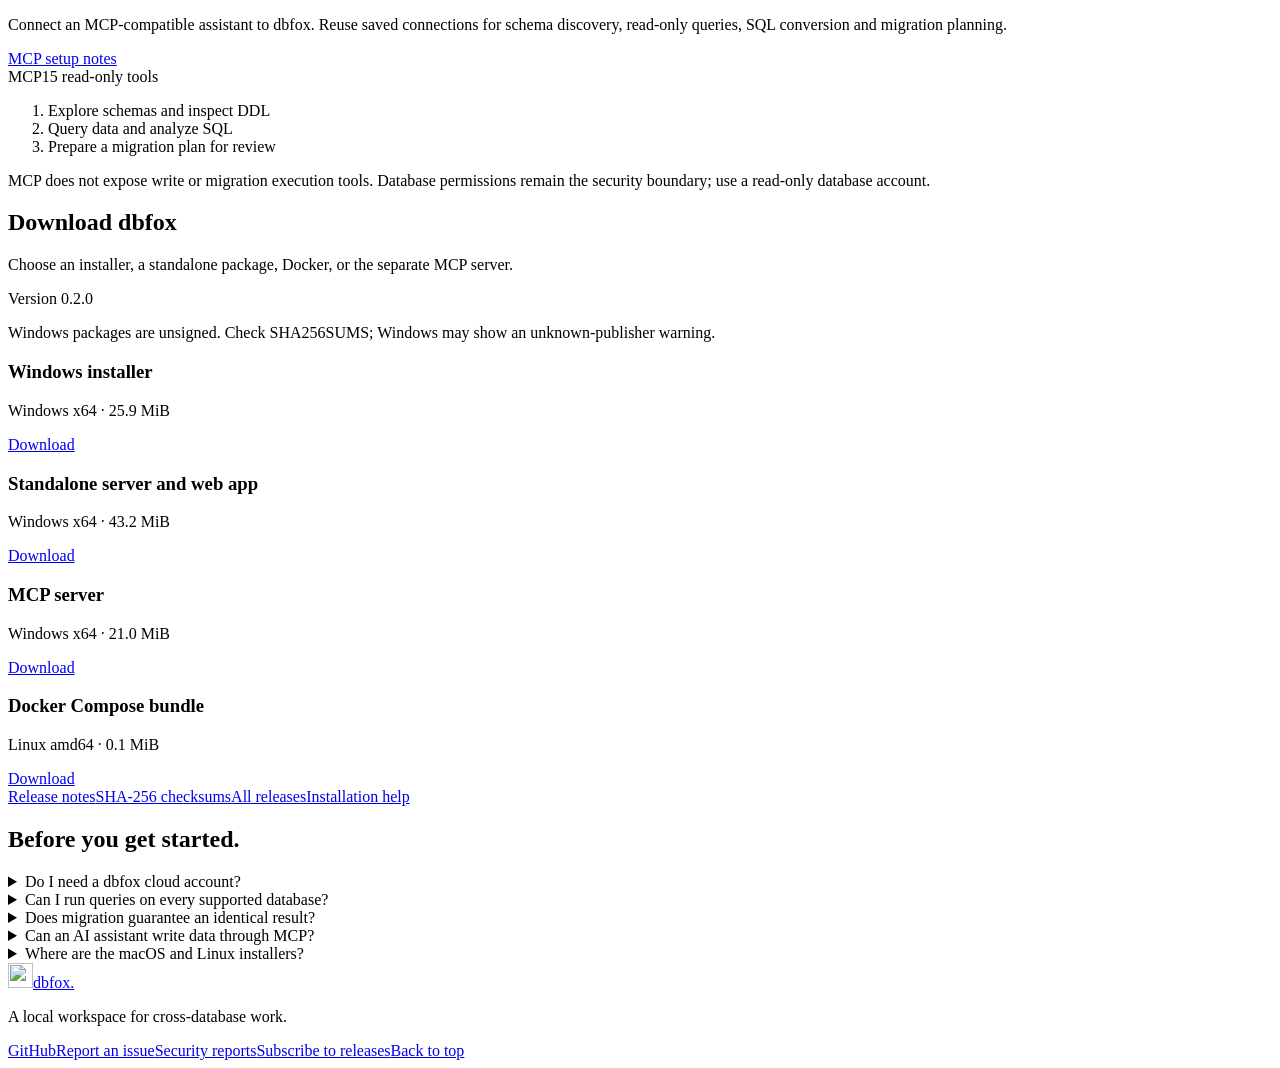
==== commit bc28f6b6: "docs(web): publish verified product site" ====
--- a/en/index.html
+++ b/en/index.html
@@ -37,7 +37,7 @@
         <h1 id="hero-title">Explore schemas.<br><span>Translate SQL. Plan migrations.</span></h1>
         <div class="hero-description">
           <p>Bring database objects, SQL dialects and migration plans into one workspace. Understand what changes before you run it.</p>
-          <div class="actions"><a class="button" href="#install">Downloads</a><a class="text-link" href="https://github.com/richardgvin/dbfox">Star on GitHub</a></div>
+          <div class="actions"><a class="button" href="https://github.com/richardgvin/dbfox/releases/download/v0.2.0/dbfox-0.2.0-windows-x86_64.msi">Download for Windows</a><a class="text-link" href="https://github.com/richardgvin/dbfox">Star on GitHub</a></div>
         </div>
       </div>
       <figure class="product-frame">
@@ -97,7 +97,7 @@
 
     <section id="install" class="section install-section" aria-labelledby="install-title"><div class="wrap">
       <h2 id="install-title">Download dbfox</h2><p class="install-intro">Choose an installer, a standalone package, Docker, or the separate MCP server.</p>
-      <p class="notice release-status">No verified public release is available yet.</p>
+      <p class="release-status">Version 0.2.0</p><p class="notice">Windows packages are unsigned. Check SHA256SUMS; Windows may show an unknown-publisher warning.</p><div class="download-list"><article class="download-row"><div><h3>Windows installer</h3><p>Windows x64 · 25.9 MiB</p></div><a class="button small" href="https://github.com/richardgvin/dbfox/releases/download/v0.2.0/dbfox-0.2.0-windows-x86_64.msi" aria-label="Download Windows installer">Download</a></article><article class="download-row"><div><h3>Standalone server and web app</h3><p>Windows x64 · 43.2 MiB</p></div><a class="button small" href="https://github.com/richardgvin/dbfox/releases/download/v0.2.0/dbfox-0.2.0-windows-x86_64-standalone.zip" aria-label="Download Standalone server and web app">Download</a></article><article class="download-row"><div><h3>MCP server</h3><p>Windows x64 · 21.0 MiB</p></div><a class="button small" href="https://github.com/richardgvin/dbfox/releases/download/v0.2.0/dbfox-0.2.0-windows-x86_64-mcp.zip" aria-label="Download MCP server">Download</a></article><article class="download-row"><div><h3>Docker Compose bundle</h3><p>Linux amd64 · 0.1 MiB</p></div><a class="button small" href="https://github.com/richardgvin/dbfox/releases/download/v0.2.0/dbfox-0.2.0-compose.zip" aria-label="Download Docker Compose bundle">Download</a></article></div><div class="download-links"><a href="https://github.com/richardgvin/dbfox/releases/tag/v0.2.0">Release notes</a><a href="https://github.com/richardgvin/dbfox/releases/download/v0.2.0/SHA256SUMS">SHA-256 checksums</a><a href="https://github.com/richardgvin/dbfox/releases">All releases</a><a href="https://github.com/richardgvin/dbfox/blob/main/docs/installation.md">Installation help</a></div>
     </div></section>
 
     <section class="section wrap faq" aria-labelledby="faq-title"><div><h2 id="faq-title">Before you get started.</h2></div><div class="faq-list">
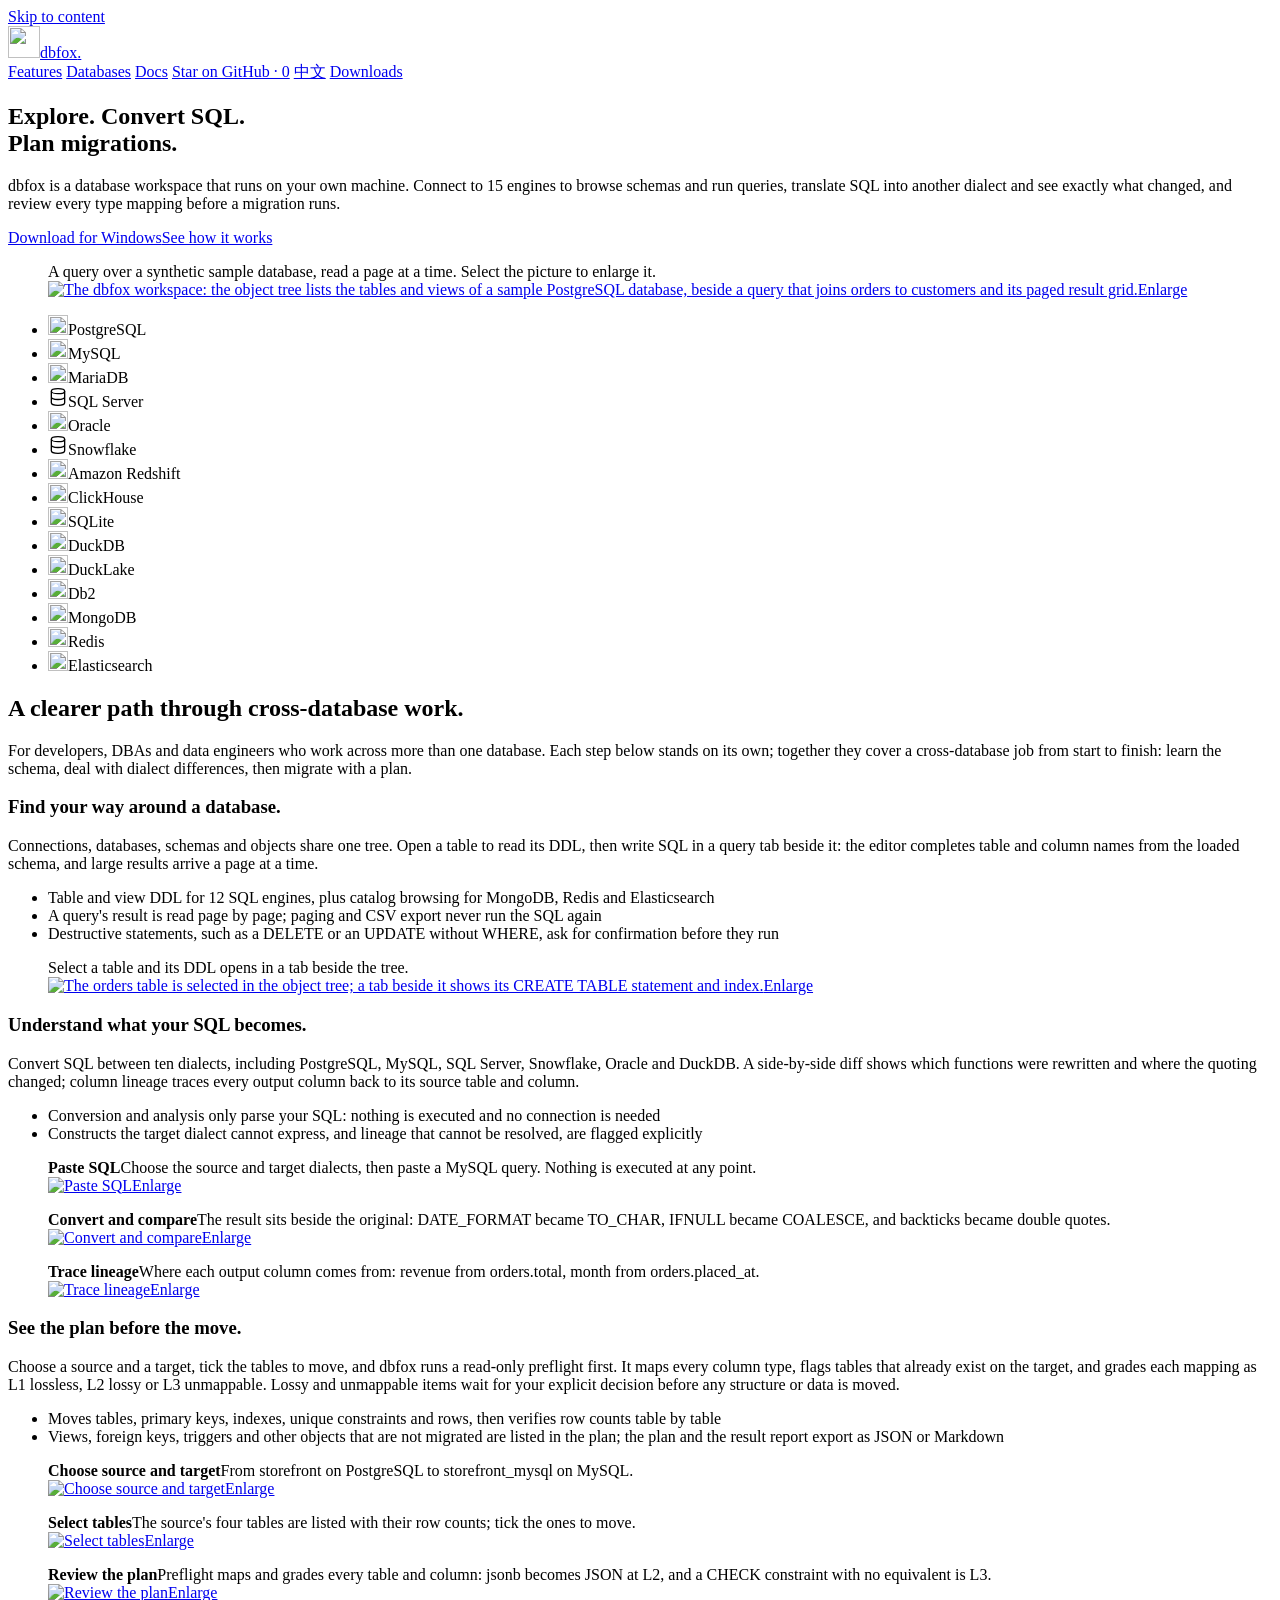
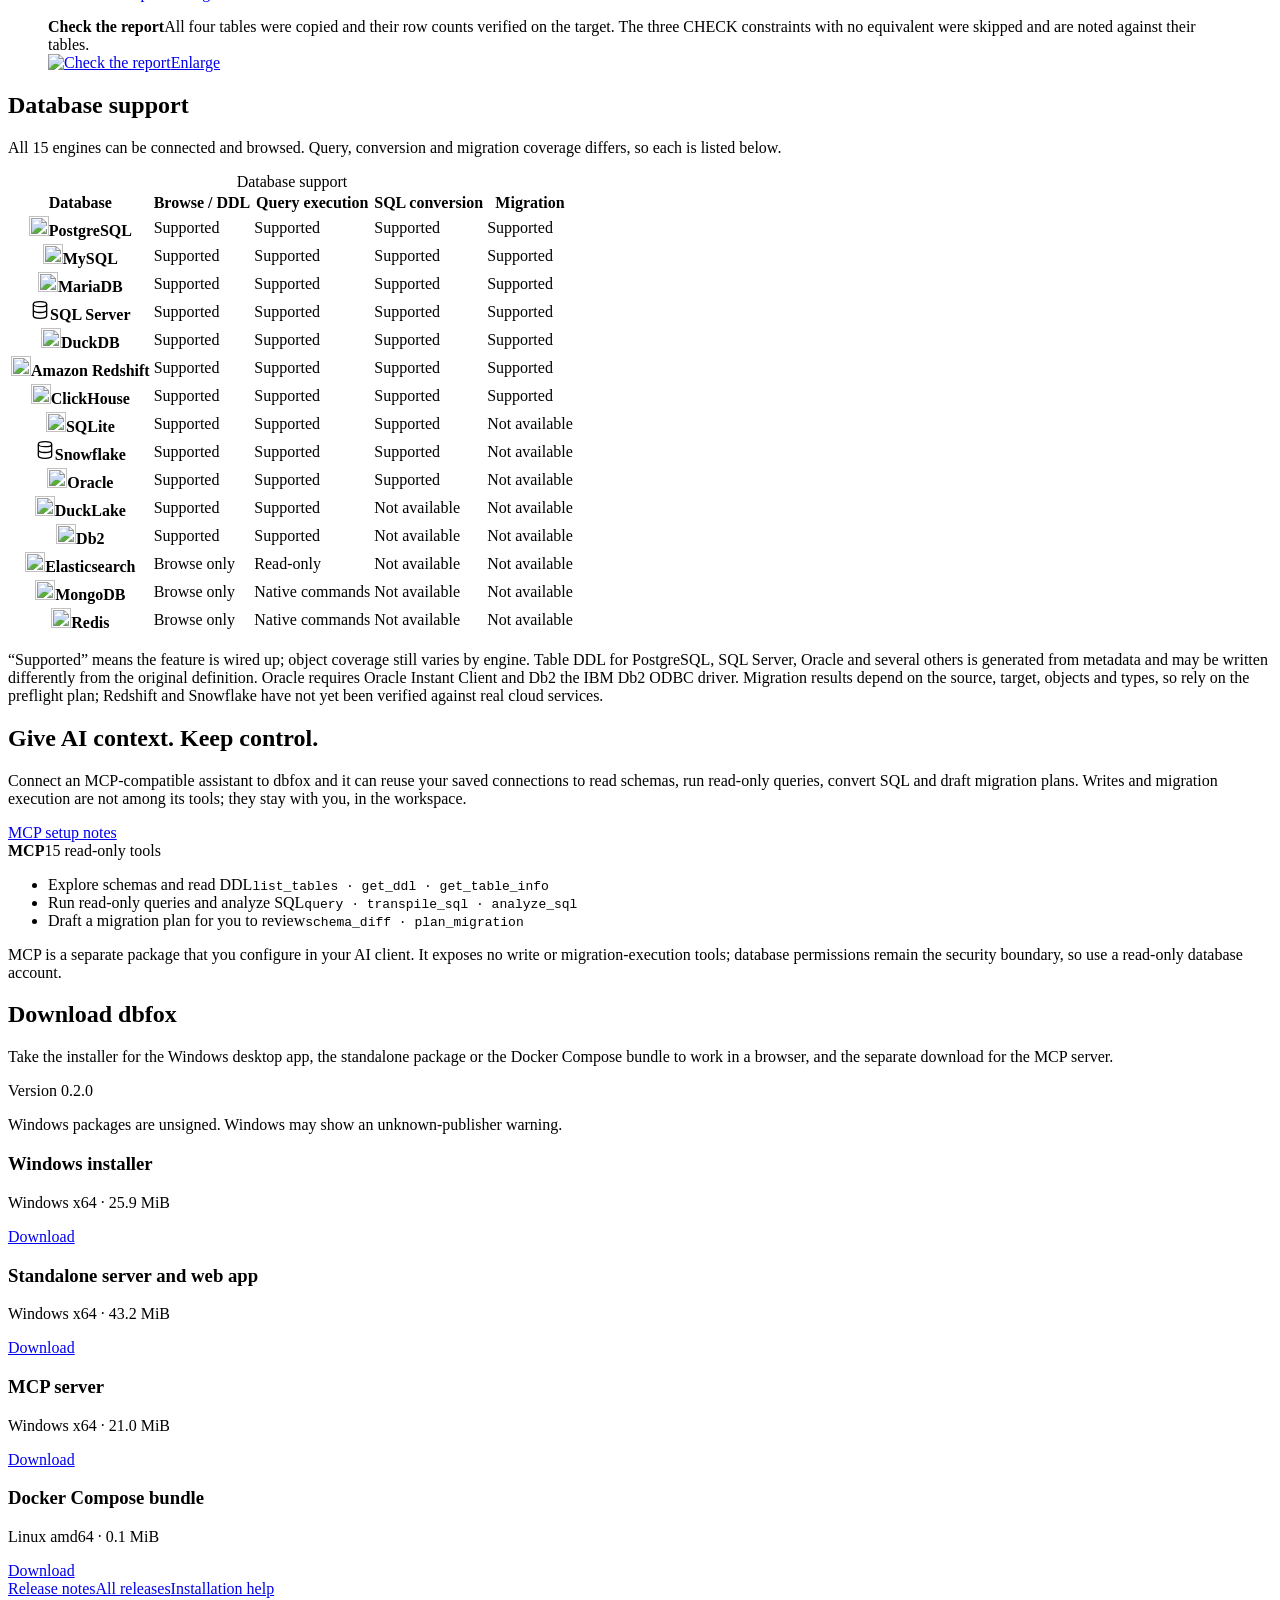
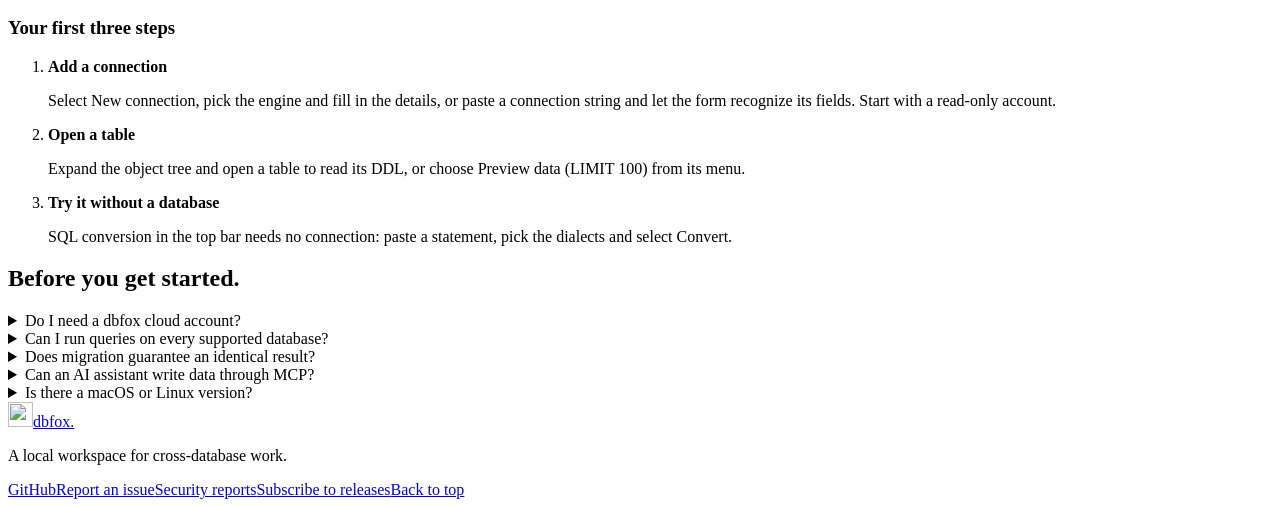
==== commit 52dcfe59: "docs(web): publish verified product site" ====
--- a/en/index.html
+++ b/en/index.html
@@ -13,18 +13,20 @@
   <meta property="og:title" content="dbfox — Explore schemas. Translate SQL. Plan migrations.">
   <meta property="og:description" content="A local workspace for 15 databases, including PostgreSQL, MySQL, SQL Server, Snowflake, MongoDB and Redis. Explore DDL, run queries, translate SQL, trace lineage and review migration plans.">
   <meta property="og:url" content="https://richardgvin.github.io/dbfox-site/en/">
-  <meta property="og:image" content="https://richardgvin.github.io/dbfox-site/assets/workspace.jpg">
-  <meta property="og:image:alt" content="dbfox workspace with a PostgreSQL connection, SQL editor and a sample query result table.">
+  <meta property="og:image" content="https://richardgvin.github.io/dbfox-site/assets/workspace-en.png">
+  <meta property="og:image:alt" content="The dbfox workspace: the object tree lists the tables and views of a sample PostgreSQL database, beside a query that joins orders to customers and its paged result grid.">
   <link rel="icon" href="/dbfox-site/assets/logo.svg" type="image/svg+xml">
   <link rel="stylesheet" href="/dbfox-site/assets/theme.css">
   <link rel="stylesheet" href="/dbfox-site/assets/site.css">
-  <script src="/dbfox-site/assets/image-preview.js" defer></script>
+  <script src="/dbfox-site/assets/site.js" defer></script>
 </head>
 <body>
   <a class="skip-link" href="#main">Skip to content</a>
   <header class="header wrap">
     <a class="brand" href="/dbfox-site/en/" aria-label="dbfox home"><img src="/dbfox-site/assets/logo.svg" width="32" height="32" alt=""><span>dbfox<span class="brand-dot">.</span></span></a>
     <nav aria-label="Main navigation">
+      <a href="#features">Features</a>
+      <a href="#databases">Databases</a>
       <a href="https://github.com/richardgvin/dbfox/blob/main/docs/installation.md">Docs</a>
       <a href="https://github.com/richardgvin/dbfox">Star on GitHub · 0</a>
       <a class="language" href="/dbfox-site/" lang="zh-CN" hreflang="zh-CN">中文</a>
@@ -34,39 +36,71 @@
   <main id="main">
     <section class="hero wrap" aria-labelledby="hero-title">
       <div class="hero-copy">
-        <h1 id="hero-title">Explore schemas.<br><span>Translate SQL. Plan migrations.</span></h1>
+        <h1 id="hero-title">Explore. Convert SQL.<br><span>Plan migrations.</span></h1>
         <div class="hero-description">
-          <p>Bring database objects, SQL dialects and migration plans into one workspace. Understand what changes before you run it.</p>
-          <div class="actions"><a class="button" href="https://github.com/richardgvin/dbfox/releases/download/v0.2.0/dbfox-0.2.0-windows-x86_64.msi">Download for Windows</a><a class="text-link" href="https://github.com/richardgvin/dbfox">Star on GitHub</a></div>
+          <p>dbfox is a database workspace that runs on your own machine. Connect to 15 engines to browse schemas and run queries, translate SQL into another dialect and see exactly what changed, and review every type mapping before a migration runs.</p>
+          <div class="actions"><a class="button" href="https://github.com/richardgvin/dbfox/releases/download/v0.2.0/dbfox-0.2.0-windows-x86_64.msi">Download for Windows</a><a class="text-link" href="#features">See how it works</a></div>
         </div>
       </div>
-      <figure class="product-frame">
-        <div class="frame-label"><span>Inside the workspace</span><span class="mono">SQL / DDL / MIGRATION</span></div>
-        <a href="/dbfox-site/assets/workspace.jpg" aria-label="Open the full workspace screenshot"><img src="/dbfox-site/assets/workspace.jpg" width="1280" height="720" fetchpriority="high" alt="dbfox workspace with a PostgreSQL connection, SQL editor and a sample query result table."></a>
-        <figcaption>Product UI with synthetic demo data. Select an image to inspect it at full size.</figcaption>
+      <figure class="shot product-frame">
+        <figcaption>A query over a synthetic sample database, read a page at a time. Select the picture to enlarge it.</figcaption>
+        <a href="/dbfox-site/assets/workspace-en-2x.png"><img src="/dbfox-site/assets/workspace-en.png" srcset="/dbfox-site/assets/workspace-en.png 1x, /dbfox-site/assets/workspace-en-2x.png 2x" width="1280" height="800" fetchpriority="high" alt="The dbfox workspace: the object tree lists the tables and views of a sample PostgreSQL database, beside a query that joins orders to customers and its paged result grid."><span class="visually-hidden">Enlarge</span></a>
       </figure>
-      <div class="database-strip" aria-label="Databases"><span><img class="db-icon" src="/dbfox-site/assets/db-postgres.svg" width="20" height="20" alt="">PostgreSQL</span><span><img class="db-icon" src="/dbfox-site/assets/db-mysql.svg" width="20" height="20" alt="">MySQL</span><span><img class="db-icon" src="/dbfox-site/assets/db-mariadb.svg" width="20" height="20" alt="">MariaDB</span><span><svg class="db-icon db-icon-generic" viewBox="0 0 24 24" width="20" height="20" aria-hidden="true" fill="none" stroke="currentColor" stroke-width="1.6"><ellipse cx="12" cy="5" rx="8" ry="3"/><path d="M4 5v14c0 1.7 3.6 3 8 3s8-1.3 8-3V5M4 12c0 1.7 3.6 3 8 3s8-1.3 8-3"/></svg>SQL Server</span><span><img class="db-icon" src="/dbfox-site/assets/db-oracle.svg" width="20" height="20" alt="">Oracle</span><span><svg class="db-icon db-icon-generic" viewBox="0 0 24 24" width="20" height="20" aria-hidden="true" fill="none" stroke="currentColor" stroke-width="1.6"><ellipse cx="12" cy="5" rx="8" ry="3"/><path d="M4 5v14c0 1.7 3.6 3 8 3s8-1.3 8-3V5M4 12c0 1.7 3.6 3 8 3s8-1.3 8-3"/></svg>Snowflake</span><span><img class="db-icon" src="/dbfox-site/assets/db-redshift.svg" width="20" height="20" alt="">Amazon Redshift</span><span><img class="db-icon" src="/dbfox-site/assets/db-clickhouse.svg" width="20" height="20" alt="">ClickHouse</span><span><img class="db-icon" src="/dbfox-site/assets/db-sqlite.svg" width="20" height="20" alt="">SQLite</span><span><img class="db-icon" src="/dbfox-site/assets/db-duckdb.svg" width="20" height="20" alt="">DuckDB</span><span><img class="db-icon" src="/dbfox-site/assets/db-duckdb.svg" width="20" height="20" alt="">DuckLake</span><span><img class="db-icon" src="/dbfox-site/assets/db-db2.svg" width="20" height="20" alt="">Db2</span><span><img class="db-icon" src="/dbfox-site/assets/db-mongodb.svg" width="20" height="20" alt="">MongoDB</span><span><img class="db-icon" src="/dbfox-site/assets/db-redis.svg" width="20" height="20" alt="">Redis</span><span><img class="db-icon" src="/dbfox-site/assets/db-elasticsearch.svg" width="20" height="20" alt="">Elasticsearch</span></div>
+      <ul class="database-strip" aria-label="Database support"><li><img class="db-icon" src="/dbfox-site/assets/db-postgres.svg" width="20" height="20" alt="">PostgreSQL</li><li><img class="db-icon" src="/dbfox-site/assets/db-mysql.svg" width="20" height="20" alt="">MySQL</li><li><img class="db-icon" src="/dbfox-site/assets/db-mariadb.svg" width="20" height="20" alt="">MariaDB</li><li><svg class="db-icon db-icon-generic" viewBox="0 0 24 24" width="20" height="20" aria-hidden="true" fill="none" stroke="currentColor" stroke-width="1.6"><ellipse cx="12" cy="5" rx="8" ry="3"/><path d="M4 5v14c0 1.7 3.6 3 8 3s8-1.3 8-3V5M4 12c0 1.7 3.6 3 8 3s8-1.3 8-3"/></svg>SQL Server</li><li><img class="db-icon" src="/dbfox-site/assets/db-oracle.svg" width="20" height="20" alt="">Oracle</li><li><svg class="db-icon db-icon-generic" viewBox="0 0 24 24" width="20" height="20" aria-hidden="true" fill="none" stroke="currentColor" stroke-width="1.6"><ellipse cx="12" cy="5" rx="8" ry="3"/><path d="M4 5v14c0 1.7 3.6 3 8 3s8-1.3 8-3V5M4 12c0 1.7 3.6 3 8 3s8-1.3 8-3"/></svg>Snowflake</li><li><img class="db-icon" src="/dbfox-site/assets/db-redshift.svg" width="20" height="20" alt="">Amazon Redshift</li><li><img class="db-icon" src="/dbfox-site/assets/db-clickhouse.svg" width="20" height="20" alt="">ClickHouse</li><li><img class="db-icon" src="/dbfox-site/assets/db-sqlite.svg" width="20" height="20" alt="">SQLite</li><li><img class="db-icon" src="/dbfox-site/assets/db-duckdb.svg" width="20" height="20" alt="">DuckDB</li><li><img class="db-icon" src="/dbfox-site/assets/db-duckdb.svg" width="20" height="20" alt="">DuckLake</li><li><img class="db-icon" src="/dbfox-site/assets/db-db2.svg" width="20" height="20" alt="">Db2</li><li><img class="db-icon" src="/dbfox-site/assets/db-mongodb.svg" width="20" height="20" alt="">MongoDB</li><li><img class="db-icon" src="/dbfox-site/assets/db-redis.svg" width="20" height="20" alt="">Redis</li><li><img class="db-icon" src="/dbfox-site/assets/db-elasticsearch.svg" width="20" height="20" alt="">Elasticsearch</li></ul>
     </section>
 
     <section id="features" class="section wrap" aria-labelledby="features-title">
-      <div class="section-heading"><h2 id="features-title">A clearer path through cross-database work.</h2><p>For developers, DBAs and data engineers who need to understand a database, work across SQL dialects and review a migration before running it.</p></div>
-      <article class="feature-row">
-        <div><h3>Find your way around a database.</h3><p>Browse connections, databases and objects in a single tree. Inspect DDL, run queries and page through large results without leaving your SQL workspace.</p><ul class="feature-list"><li>DDL for 12 SQL engines, plus MongoDB, Redis and Elasticsearch catalogs</li><li>Cursor-paged SQL results and native MongoDB and Redis commands</li></ul></div>
-        <figure class="detail-frame"><a href="/dbfox-site/assets/catalog.png" aria-label="Open the database browser screenshot"><img src="/dbfox-site/assets/catalog.png" width="720" height="440" loading="lazy" alt="The dbfox object tree shows a demo PostgreSQL database, public schema and orders table next to the SQL editor."></a><figcaption>Object browser and SQL editor with demo data</figcaption></figure>
+      <div class="section-heading"><h2 id="features-title">A clearer path through cross-database work.</h2><p>For developers, DBAs and data engineers who work across more than one database. Each step below stands on its own; together they cover a cross-database job from start to finish: learn the schema, deal with dialect differences, then migrate with a plan.</p></div>
+      <article class="feature">
+        <div class="feature-copy"><h3>Find your way around a database.</h3><div><p>Connections, databases, schemas and objects share one tree. Open a table to read its DDL, then write SQL in a query tab beside it: the editor completes table and column names from the loaded schema, and large results arrive a page at a time.</p><ul class="feature-list"><li>Table and view DDL for 12 SQL engines, plus catalog browsing for MongoDB, Redis and Elasticsearch</li><li>A query&#x27;s result is read page by page; paging and CSV export never run the SQL again</li><li>Destructive statements, such as a DELETE or an UPDATE without WHERE, ask for confirmation before they run</li></ul></div></div>
+        <figure class="shot detail-frame">
+          <figcaption>Select a table and its DDL opens in a tab beside the tree.</figcaption>
+          <a href="/dbfox-site/assets/ddl-en-2x.png"><img src="/dbfox-site/assets/ddl-en.png" srcset="/dbfox-site/assets/ddl-en.png 1x, /dbfox-site/assets/ddl-en-2x.png 2x" width="1280" height="520" loading="lazy" alt="The orders table is selected in the object tree; a tab beside it shows its CREATE TABLE statement and index."><span class="visually-hidden">Enlarge</span></a>
+        </figure>
       </article>
-      <article class="feature-row">
-        <div><h3>Understand what your SQL becomes.</h3><p>Convert SQL across ten dialects, from PostgreSQL and MySQL to SQL Server, Snowflake, Oracle and DuckDB. Inspect column lineage and compare structural changes side by side.</p><ul class="feature-list"><li>Conversion and analysis do not execute your SQL</li><li>Review warnings and unresolved lineage explicitly</li></ul></div>
-        <figure class="detail-frame"><a href="/dbfox-site/assets/sql-diff.png" aria-label="Open the SQL comparison screenshot"><img src="/dbfox-site/assets/sql-diff.png" width="1049" height="205" loading="lazy" alt="Side-by-side SQL comparison highlights IFNULL becoming COALESCE and DATE_FORMAT becoming TO_CHAR, with deletion and addition markers."></a><figcaption>SQL dialect conversion with visible changes</figcaption></figure>
+      <article class="feature">
+        <div class="feature-copy"><h3>Understand what your SQL becomes.</h3><div><p>Convert SQL between ten dialects, including PostgreSQL, MySQL, SQL Server, Snowflake, Oracle and DuckDB. A side-by-side diff shows which functions were rewritten and where the quoting changed; column lineage traces every output column back to its source table and column.</p><ul class="feature-list"><li>Conversion and analysis only parse your SQL: nothing is executed and no connection is needed</li><li>Constructs the target dialect cannot express, and lineage that cannot be resolved, are flagged explicitly</li></ul></div></div>
+        <div class="flow" data-label="SQL conversion in three steps" data-pause="Pause the walkthrough" data-play="Resume the walkthrough">
+          <div class="flow-frame" id="convert-input" data-step="Paste SQL"><figure class="shot">
+            <figcaption><strong>Paste SQL</strong>Choose the source and target dialects, then paste a MySQL query. Nothing is executed at any point.</figcaption>
+            <a href="/dbfox-site/assets/convert-input-en-2x.png"><img src="/dbfox-site/assets/convert-input-en.png" srcset="/dbfox-site/assets/convert-input-en.png 1x, /dbfox-site/assets/convert-input-en-2x.png 2x" width="1120" height="702" loading="lazy" alt="Paste SQL"><span class="visually-hidden">Enlarge</span></a>
+          </figure></div>
+          <div class="flow-frame" id="convert-diff" data-step="Convert and compare"><figure class="shot">
+            <figcaption><strong>Convert and compare</strong>The result sits beside the original: DATE_FORMAT became TO_CHAR, IFNULL became COALESCE, and backticks became double quotes.</figcaption>
+            <a href="/dbfox-site/assets/convert-diff-en-2x.png"><img src="/dbfox-site/assets/convert-diff-en.png" srcset="/dbfox-site/assets/convert-diff-en.png 1x, /dbfox-site/assets/convert-diff-en-2x.png 2x" width="1120" height="928" loading="lazy" alt="Convert and compare"><span class="visually-hidden">Enlarge</span></a>
+          </figure></div>
+          <div class="flow-frame" id="convert-lineage" data-step="Trace lineage"><figure class="shot">
+            <figcaption><strong>Trace lineage</strong>Where each output column comes from: revenue from orders.total, month from orders.placed_at.</figcaption>
+            <a href="/dbfox-site/assets/convert-lineage-en-2x.png"><img src="/dbfox-site/assets/convert-lineage-en.png" srcset="/dbfox-site/assets/convert-lineage-en.png 1x, /dbfox-site/assets/convert-lineage-en-2x.png 2x" width="1120" height="928" loading="lazy" alt="Trace lineage"><span class="visually-hidden">Enlarge</span></a>
+          </figure></div>
+        </div>
       </article>
-      <article class="feature-row">
-        <div><h3>See the plan before the move.</h3><p>Choose source and target, select tables and run preflight. Review type mappings and target conflicts before migrating schema and data.</p><ul class="feature-list"><li>Mapping levels make conversion risks visible</li><li>Inspect the execution report and skipped objects</li></ul></div>
-        <figure class="detail-frame"><a href="/dbfox-site/assets/migration.jpg" aria-label="Open the migration preflight screenshot"><img src="/dbfox-site/assets/migration.jpg" width="1120" height="688" loading="lazy" alt="Migration preflight between two demo PostgreSQL databases with two tables, source row counts and lossless type mappings."></a><figcaption>Migration preflight with synthetic demo data</figcaption></figure>
+      <article class="feature">
+        <div class="feature-copy"><h3>See the plan before the move.</h3><div><p>Choose a source and a target, tick the tables to move, and dbfox runs a read-only preflight first. It maps every column type, flags tables that already exist on the target, and grades each mapping as L1 lossless, L2 lossy or L3 unmappable. Lossy and unmappable items wait for your explicit decision before any structure or data is moved.</p><ul class="feature-list"><li>Moves tables, primary keys, indexes, unique constraints and rows, then verifies row counts table by table</li><li>Views, foreign keys, triggers and other objects that are not migrated are listed in the plan; the plan and the result report export as JSON or Markdown</li></ul></div></div>
+        <div class="flow" data-label="Migration in four steps" data-pause="Pause the walkthrough" data-play="Resume the walkthrough">
+          <div class="flow-frame" id="migrate-databases" data-step="Choose source and target"><figure class="shot">
+            <figcaption><strong>Choose source and target</strong>From storefront on PostgreSQL to storefront_mysql on MySQL.</figcaption>
+            <a href="/dbfox-site/assets/migrate-databases-en-2x.png"><img src="/dbfox-site/assets/migrate-databases-en.png" srcset="/dbfox-site/assets/migrate-databases-en.png 1x, /dbfox-site/assets/migrate-databases-en-2x.png 2x" width="1120" height="560" loading="lazy" alt="Choose source and target"><span class="visually-hidden">Enlarge</span></a>
+          </figure></div>
+          <div class="flow-frame" id="migrate-tables" data-step="Select tables"><figure class="shot">
+            <figcaption><strong>Select tables</strong>The source&#x27;s four tables are listed with their row counts; tick the ones to move.</figcaption>
+            <a href="/dbfox-site/assets/migrate-tables-en-2x.png"><img src="/dbfox-site/assets/migrate-tables-en.png" srcset="/dbfox-site/assets/migrate-tables-en.png 1x, /dbfox-site/assets/migrate-tables-en-2x.png 2x" width="1120" height="586" loading="lazy" alt="Select tables"><span class="visually-hidden">Enlarge</span></a>
+          </figure></div>
+          <div class="flow-frame" id="migrate-plan" data-step="Review the plan"><figure class="shot">
+            <figcaption><strong>Review the plan</strong>Preflight maps and grades every table and column: jsonb becomes JSON at L2, and a CHECK constraint with no equivalent is L3.</figcaption>
+            <a href="/dbfox-site/assets/migrate-plan-en-2x.png"><img src="/dbfox-site/assets/migrate-plan-en.png" srcset="/dbfox-site/assets/migrate-plan-en.png 1x, /dbfox-site/assets/migrate-plan-en-2x.png 2x" width="1120" height="888" loading="lazy" alt="Review the plan"><span class="visually-hidden">Enlarge</span></a>
+          </figure></div>
+          <div class="flow-frame" id="migrate-result" data-step="Check the report"><figure class="shot">
+            <figcaption><strong>Check the report</strong>All four tables were copied and their row counts verified on the target. The three CHECK constraints with no equivalent were skipped and are noted against their tables.</figcaption>
+            <a href="/dbfox-site/assets/migrate-result-en-2x.png"><img src="/dbfox-site/assets/migrate-result-en.png" srcset="/dbfox-site/assets/migrate-result-en.png 1x, /dbfox-site/assets/migrate-result-en-2x.png 2x" width="1120" height="714" loading="lazy" alt="Check the report"><span class="visually-hidden">Enlarge</span></a>
+          </figure></div>
+        </div>
       </article>
     </section>
 
     <section id="databases" class="section database-section" aria-labelledby="databases-title"><div class="wrap">
-      <div class="section-heading"><h2 id="databases-title">Database support</h2></div>
-      <div class="table-scroll" role="region" aria-labelledby="databases-title" tabindex="0">
+      <div class="section-heading"><h2 id="databases-title">Database support</h2><p>All 15 engines can be connected and browsed. Query, conversion and migration coverage differs, so each is listed below.</p></div>
+      <div class="table-scroll" role="group" aria-labelledby="databases-title" tabindex="0">
         <table><caption class="visually-hidden">Database support</caption><thead><tr><th scope="col">Database</th><th scope="col">Browse / DDL</th><th scope="col">Query execution</th><th scope="col">SQL conversion</th><th scope="col">Migration</th></tr></thead>
           <tbody>
             <tr><th scope="row"><img class="db-icon" src="/dbfox-site/assets/db-postgres.svg" width="20" height="20" alt="">PostgreSQL</th><td>Supported</td><td>Supported</td><td>Supported</td><td>Supported</td></tr>
@@ -74,8 +108,8 @@
             <tr><th scope="row"><img class="db-icon" src="/dbfox-site/assets/db-mariadb.svg" width="20" height="20" alt="">MariaDB</th><td>Supported</td><td>Supported</td><td>Supported</td><td>Supported</td></tr>
             <tr><th scope="row"><svg class="db-icon db-icon-generic" viewBox="0 0 24 24" width="20" height="20" aria-hidden="true" fill="none" stroke="currentColor" stroke-width="1.6"><ellipse cx="12" cy="5" rx="8" ry="3"/><path d="M4 5v14c0 1.7 3.6 3 8 3s8-1.3 8-3V5M4 12c0 1.7 3.6 3 8 3s8-1.3 8-3"/></svg>SQL Server</th><td>Supported</td><td>Supported</td><td>Supported</td><td>Supported</td></tr>
             <tr><th scope="row"><img class="db-icon" src="/dbfox-site/assets/db-duckdb.svg" width="20" height="20" alt="">DuckDB</th><td>Supported</td><td>Supported</td><td>Supported</td><td>Supported</td></tr>
-            <tr><th scope="row"><img class="db-icon" src="/dbfox-site/assets/db-redshift.svg" width="20" height="20" alt="">Amazon Redshift</th><td>Supported</td><td class="muted">Not available</td><td>Supported</td><td>Supported</td></tr>
-            <tr><th scope="row"><img class="db-icon" src="/dbfox-site/assets/db-clickhouse.svg" width="20" height="20" alt="">ClickHouse</th><td>Supported</td><td class="muted">Not available</td><td>Supported</td><td>Supported</td></tr>
+            <tr><th scope="row"><img class="db-icon" src="/dbfox-site/assets/db-redshift.svg" width="20" height="20" alt="">Amazon Redshift</th><td>Supported</td><td>Supported</td><td>Supported</td><td>Supported</td></tr>
+            <tr><th scope="row"><img class="db-icon" src="/dbfox-site/assets/db-clickhouse.svg" width="20" height="20" alt="">ClickHouse</th><td>Supported</td><td>Supported</td><td>Supported</td><td>Supported</td></tr>
             <tr><th scope="row"><img class="db-icon" src="/dbfox-site/assets/db-sqlite.svg" width="20" height="20" alt="">SQLite</th><td>Supported</td><td>Supported</td><td>Supported</td><td class="muted">Not available</td></tr>
             <tr><th scope="row"><svg class="db-icon db-icon-generic" viewBox="0 0 24 24" width="20" height="20" aria-hidden="true" fill="none" stroke="currentColor" stroke-width="1.6"><ellipse cx="12" cy="5" rx="8" ry="3"/><path d="M4 5v14c0 1.7 3.6 3 8 3s8-1.3 8-3V5M4 12c0 1.7 3.6 3 8 3s8-1.3 8-3"/></svg>Snowflake</th><td>Supported</td><td>Supported</td><td>Supported</td><td class="muted">Not available</td></tr>
             <tr><th scope="row"><img class="db-icon" src="/dbfox-site/assets/db-oracle.svg" width="20" height="20" alt="">Oracle</th><td>Supported</td><td>Supported</td><td>Supported</td><td class="muted">Not available</td></tr>
@@ -87,29 +121,41 @@
           </tbody>
         </table>
       </div>
-      <p class="fine table-note">Object coverage varies by engine; some table DDL is reconstructed from metadata. Oracle requires Oracle Instant Client and Db2 the IBM Db2 ODBC driver. Migration support depends on the source, target, objects and types; use preflight to inspect the actual plan.</p>
+      <p class="fine table-note">“Supported” means the feature is wired up; object coverage still varies by engine. Table DDL for PostgreSQL, SQL Server, Oracle and several others is generated from metadata and may be written differently from the original definition. Oracle requires Oracle Instant Client and Db2 the IBM Db2 ODBC driver. Migration results depend on the source, target, objects and types, so rely on the preflight plan; Redshift and Snowflake have not yet been verified against real cloud services.</p>
     </div></section>
 
     <section id="mcp" class="section wrap mcp-section" aria-labelledby="mcp-title">
-      <div><h2 id="mcp-title">Give your assistant context. Keep execution in your hands.</h2><p>Connect an MCP-compatible assistant to dbfox. Reuse saved connections for schema discovery, read-only queries, SQL conversion and migration planning.</p><a class="text-link" href="https://github.com/richardgvin/dbfox/blob/main/docs/mcp.md">MCP setup notes</a></div>
-      <div class="mcp-panel"><div class="panel-heading"><span class="mono">MCP</span><span class="badge">15 read-only tools</span></div><ol><li>Explore schemas and inspect DDL</li><li>Query data and analyze SQL</li><li>Prepare a migration plan for review</li></ol><p class="fine">MCP does not expose write or migration execution tools. Database permissions remain the security boundary; use a read-only database account.</p></div>
+      <div><h2 id="mcp-title">Give AI context. Keep control.</h2><p>Connect an MCP-compatible assistant to dbfox and it can reuse your saved connections to read schemas, run read-only queries, convert SQL and draft migration plans. Writes and migration execution are not among its tools; they stay with you, in the workspace.</p><a class="text-link" href="https://github.com/richardgvin/dbfox/blob/main/docs/mcp.md">MCP setup notes</a></div>
+      <div class="mcp-panel"><div class="panel-heading"><strong>MCP</strong><span class="badge">15 read-only tools</span></div><ul><li>Explore schemas and read DDL<code>list_tables · get_ddl · get_table_info</code></li><li>Run read-only queries and analyze SQL<code>query · transpile_sql · analyze_sql</code></li><li>Draft a migration plan for you to review<code>schema_diff · plan_migration</code></li></ul><p class="fine">MCP is a separate package that you configure in your AI client. It exposes no write or migration-execution tools; database permissions remain the security boundary, so use a read-only database account.</p></div>
     </section>
 
     <section id="install" class="section install-section" aria-labelledby="install-title"><div class="wrap">
-      <h2 id="install-title">Download dbfox</h2><p class="install-intro">Choose an installer, a standalone package, Docker, or the separate MCP server.</p>
-      <p class="release-status">Version 0.2.0</p><p class="notice">Windows packages are unsigned. Check SHA256SUMS; Windows may show an unknown-publisher warning.</p><div class="download-list"><article class="download-row"><div><h3>Windows installer</h3><p>Windows x64 · 25.9 MiB</p></div><a class="button small" href="https://github.com/richardgvin/dbfox/releases/download/v0.2.0/dbfox-0.2.0-windows-x86_64.msi" aria-label="Download Windows installer">Download</a></article><article class="download-row"><div><h3>Standalone server and web app</h3><p>Windows x64 · 43.2 MiB</p></div><a class="button small" href="https://github.com/richardgvin/dbfox/releases/download/v0.2.0/dbfox-0.2.0-windows-x86_64-standalone.zip" aria-label="Download Standalone server and web app">Download</a></article><article class="download-row"><div><h3>MCP server</h3><p>Windows x64 · 21.0 MiB</p></div><a class="button small" href="https://github.com/richardgvin/dbfox/releases/download/v0.2.0/dbfox-0.2.0-windows-x86_64-mcp.zip" aria-label="Download MCP server">Download</a></article><article class="download-row"><div><h3>Docker Compose bundle</h3><p>Linux amd64 · 0.1 MiB</p></div><a class="button small" href="https://github.com/richardgvin/dbfox/releases/download/v0.2.0/dbfox-0.2.0-compose.zip" aria-label="Download Docker Compose bundle">Download</a></article></div><div class="download-links"><a href="https://github.com/richardgvin/dbfox/releases/tag/v0.2.0">Release notes</a><a href="https://github.com/richardgvin/dbfox/releases/download/v0.2.0/SHA256SUMS">SHA-256 checksums</a><a href="https://github.com/richardgvin/dbfox/releases">All releases</a><a href="https://github.com/richardgvin/dbfox/blob/main/docs/installation.md">Installation help</a></div>
+      <h2 id="install-title">Download dbfox</h2><p class="install-intro">Take the installer for the Windows desktop app, the standalone package or the Docker Compose bundle to work in a browser, and the separate download for the MCP server.</p>
+      <p class="release-status">Version 0.2.0</p><p class="notice">Windows packages are unsigned. Windows may show an unknown-publisher warning.</p><div class="download-list"><article class="download-row"><div><h3>Windows installer</h3><p>Windows x64 · 25.9 MiB</p></div><a class="button small" href="https://github.com/richardgvin/dbfox/releases/download/v0.2.0/dbfox-0.2.0-windows-x86_64.msi" aria-label="Download Windows installer">Download</a></article><article class="download-row"><div><h3>Standalone server and web app</h3><p>Windows x64 · 43.2 MiB</p></div><a class="button small" href="https://github.com/richardgvin/dbfox/releases/download/v0.2.0/dbfox-0.2.0-windows-x86_64-standalone.zip" aria-label="Download Standalone server and web app">Download</a></article><article class="download-row"><div><h3>MCP server</h3><p>Windows x64 · 21.0 MiB</p></div><a class="button small" href="https://github.com/richardgvin/dbfox/releases/download/v0.2.0/dbfox-0.2.0-windows-x86_64-mcp.zip" aria-label="Download MCP server">Download</a></article><article class="download-row"><div><h3>Docker Compose bundle</h3><p>Linux amd64 · 0.1 MiB</p></div><a class="button small" href="https://github.com/richardgvin/dbfox/releases/download/v0.2.0/dbfox-0.2.0-compose.zip" aria-label="Download Docker Compose bundle">Download</a></article></div><div class="download-links"><a href="https://github.com/richardgvin/dbfox/releases/tag/v0.2.0">Release notes</a><a href="https://github.com/richardgvin/dbfox/releases">All releases</a><a href="https://github.com/richardgvin/dbfox/blob/main/docs/installation.md">Installation help</a></div>
+      <h3 class="start-title">Your first three steps</h3>
+      <ol class="start-steps">
+        <li><strong>Add a connection</strong><p>Select New connection, pick the engine and fill in the details, or paste a connection string and let the form recognize its fields. Start with a read-only account.</p></li>
+        <li><strong>Open a table</strong><p>Expand the object tree and open a table to read its DDL, or choose Preview data (LIMIT 100) from its menu.</p></li>
+        <li><strong>Try it without a database</strong><p>SQL conversion in the top bar needs no connection: paste a statement, pick the dialects and select Convert.</p></li>
+      </ol>
     </div></section>
 
     <section class="section wrap faq" aria-labelledby="faq-title"><div><h2 id="faq-title">Before you get started.</h2></div><div class="faq-list">
-      <details><summary>Do I need a dbfox cloud account?</summary><p>No dbfox cloud account is required for the local workspace. You connect using your own database credentials. If you connect an external AI assistant, its own data handling and account requirements apply.</p></details>
-      <details><summary>Can I run queries on every supported database?</summary><p>SQL runs on PostgreSQL, MySQL, MariaDB, SQL Server, SQLite, Snowflake, DuckDB, DuckLake, Oracle and Db2. Elasticsearch accepts read-only SQL and search requests; MongoDB and Redis run native commands. Redshift and ClickHouse support browsing, DDL, SQL conversion and migration. Cancelling a query does not undo statements that have already committed.</p></details>
-      <details><summary>Does migration guarantee an identical result?</summary><p>No. Database engines differ in types and semantics. Inspect preflight mappings and warnings, test on non-production data and review the result report. dbfox does not promise real-time CDC or zero-downtime migration.</p></details>
-      <details><summary>Can an AI assistant write data through MCP?</summary><p>The current MCP tools expose read-only exploration and migration planning, not database writes or migration execution. Read-only queries are limited to PostgreSQL, MySQL, MariaDB, SQL Server and SQLite. Use database permissions to enforce access limits.</p></details>
-      <details><summary>Where are the macOS and Linux installers?</summary><p>The current desktop packaging targets Windows MSI. This page does not offer verified macOS or Linux installers. Public Windows and standalone MCP downloads will be added when available.</p></details>
+      <details><summary>Do I need a dbfox cloud account?</summary><p>No. dbfox runs on your machine and connects with your own database credentials. Connection profiles stay in a local data directory with their passwords encrypted; the key sits in the same directory, so protect it as you would the credentials. If you connect an external AI assistant, its own account and data-handling rules apply.</p></details>
+      <details><summary>Can I run queries on every supported database?</summary><p>SQL runs on twelve engines: PostgreSQL, MySQL, MariaDB, SQL Server, SQLite, Snowflake, DuckDB, DuckLake, Oracle, Db2, Redshift and ClickHouse. Elasticsearch accepts read-only SQL and search requests. MongoDB and Redis run native commands, including writes that the database account allows. Cancelling a query does not undo statements that have already committed.</p></details>
+      <details><summary>Does migration guarantee an identical result?</summary><p>No. Engines differ in types and semantics, and views, foreign keys, triggers and similar objects are outside the migration. Review the preflight mappings and warnings, try it on non-production data first, then check the result report. dbfox does not offer real-time CDC or zero-downtime migration.</p></details>
+      <details><summary>Can an AI assistant write data through MCP?</summary><p>No. The 15 MCP tools cover schema discovery, read-only queries, SQL analysis and migration planning; none of them writes to a database or runs a migration. Read-only queries are supported on PostgreSQL, MySQL, MariaDB, SQL Server and SQLite, and are not available for Snowflake or Elasticsearch. Use database permissions as well to limit what it can reach.</p></details>
+      <details><summary>Is there a macOS or Linux version?</summary><p>The desktop app is currently a Windows x64 installer only. On Linux, the Docker Compose bundle starts the same interface for use in a browser; its images are linux/amd64. There are no macOS or Linux desktop installers yet.</p></details>
     </div></section>
   </main>
   <dialog class="image-preview" aria-label="Image preview">
-    <form method="dialog" class="image-preview-toolbar"><button class="button small" autofocus>Close</button></form>
+    <div class="preview-bar">
+      <p class="preview-title" aria-live="polite"></p>
+      <button type="button" class="tool-button preview-step" aria-label="Previous step" hidden><svg viewBox="0 0 16 16" width="16" height="16" aria-hidden="true" fill="none" stroke="currentColor" stroke-width="1.8" stroke-linecap="round" stroke-linejoin="round"><path d="M10 3 5 8l5 5"/></svg></button>
+      <button type="button" class="tool-button preview-step" aria-label="Next step" hidden><svg viewBox="0 0 16 16" width="16" height="16" aria-hidden="true" fill="none" stroke="currentColor" stroke-width="1.8" stroke-linecap="round" stroke-linejoin="round"><path d="m6 3 5 5-5 5"/></svg></button>
+      <button type="button" class="tool-button preview-zoom" aria-pressed="false" data-zoom="Zoom in" data-fit="Fit to window"><svg viewBox="0 0 16 16" width="16" height="16" aria-hidden="true" fill="none" stroke="currentColor" stroke-width="1.8" stroke-linecap="round"><circle cx="7" cy="7" r="4.5"/><path d="m10.5 10.5 3 3M5 7h4"/><path class="zoom-plus" d="M7 5v4"/></svg><span>Zoom in</span></button>
+      <form method="dialog"><button class="tool-button" autofocus><svg viewBox="0 0 16 16" width="16" height="16" aria-hidden="true" fill="none" stroke="currentColor" stroke-width="1.8" stroke-linecap="round"><path d="m4 4 8 8M12 4l-8 8"/></svg>Close</button></form>
+    </div>
     <div class="image-preview-content"></div>
   </dialog>
   <footer class="footer wrap"><a class="brand" href="/dbfox-site/en/"><img src="/dbfox-site/assets/logo.svg" width="25" height="25" alt=""><span>dbfox.</span></a><p>A local workspace for cross-database work.</p><a href="https://github.com/richardgvin/dbfox">GitHub</a><a href="https://github.com/richardgvin/dbfox/issues">Report an issue</a><a href="https://github.com/richardgvin/dbfox/security/policy">Security reports</a><a href="https://github.com/richardgvin/dbfox/releases">Subscribe to releases</a><a href="#main">Back to top</a></footer>
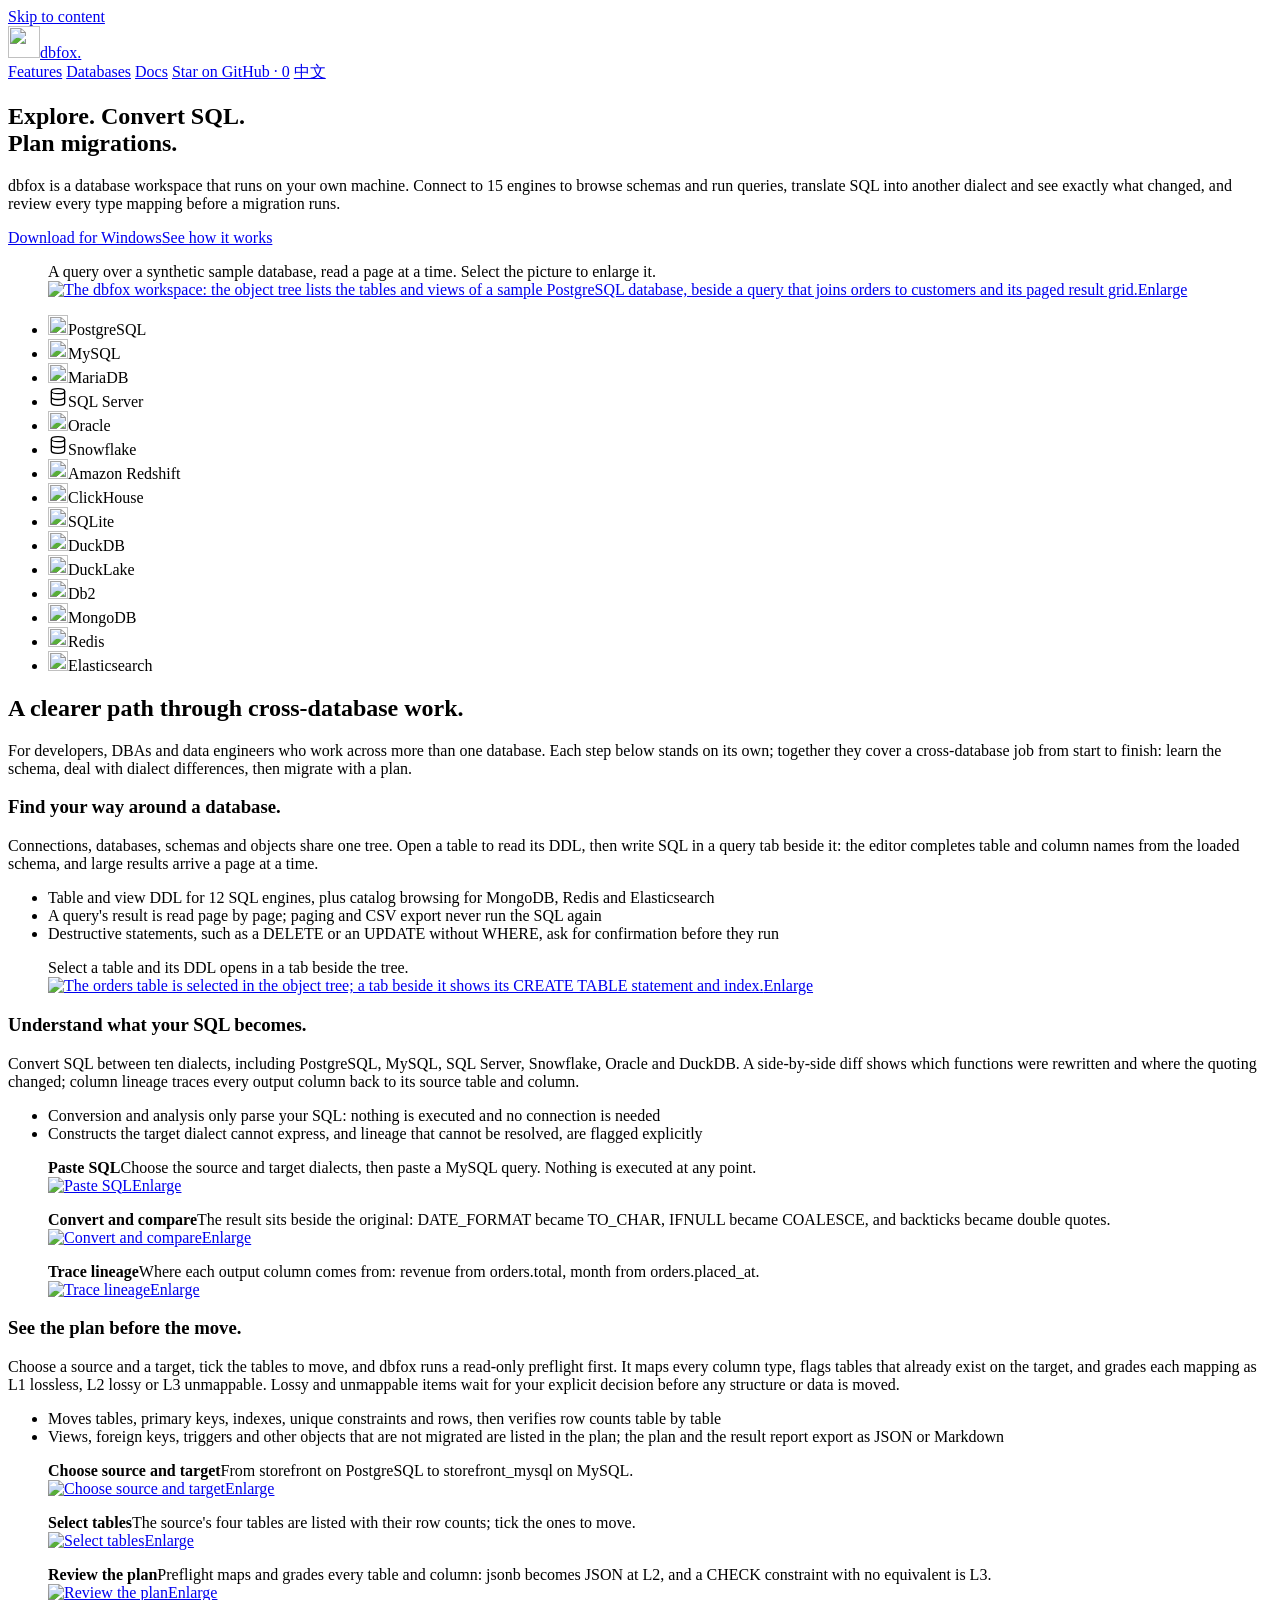
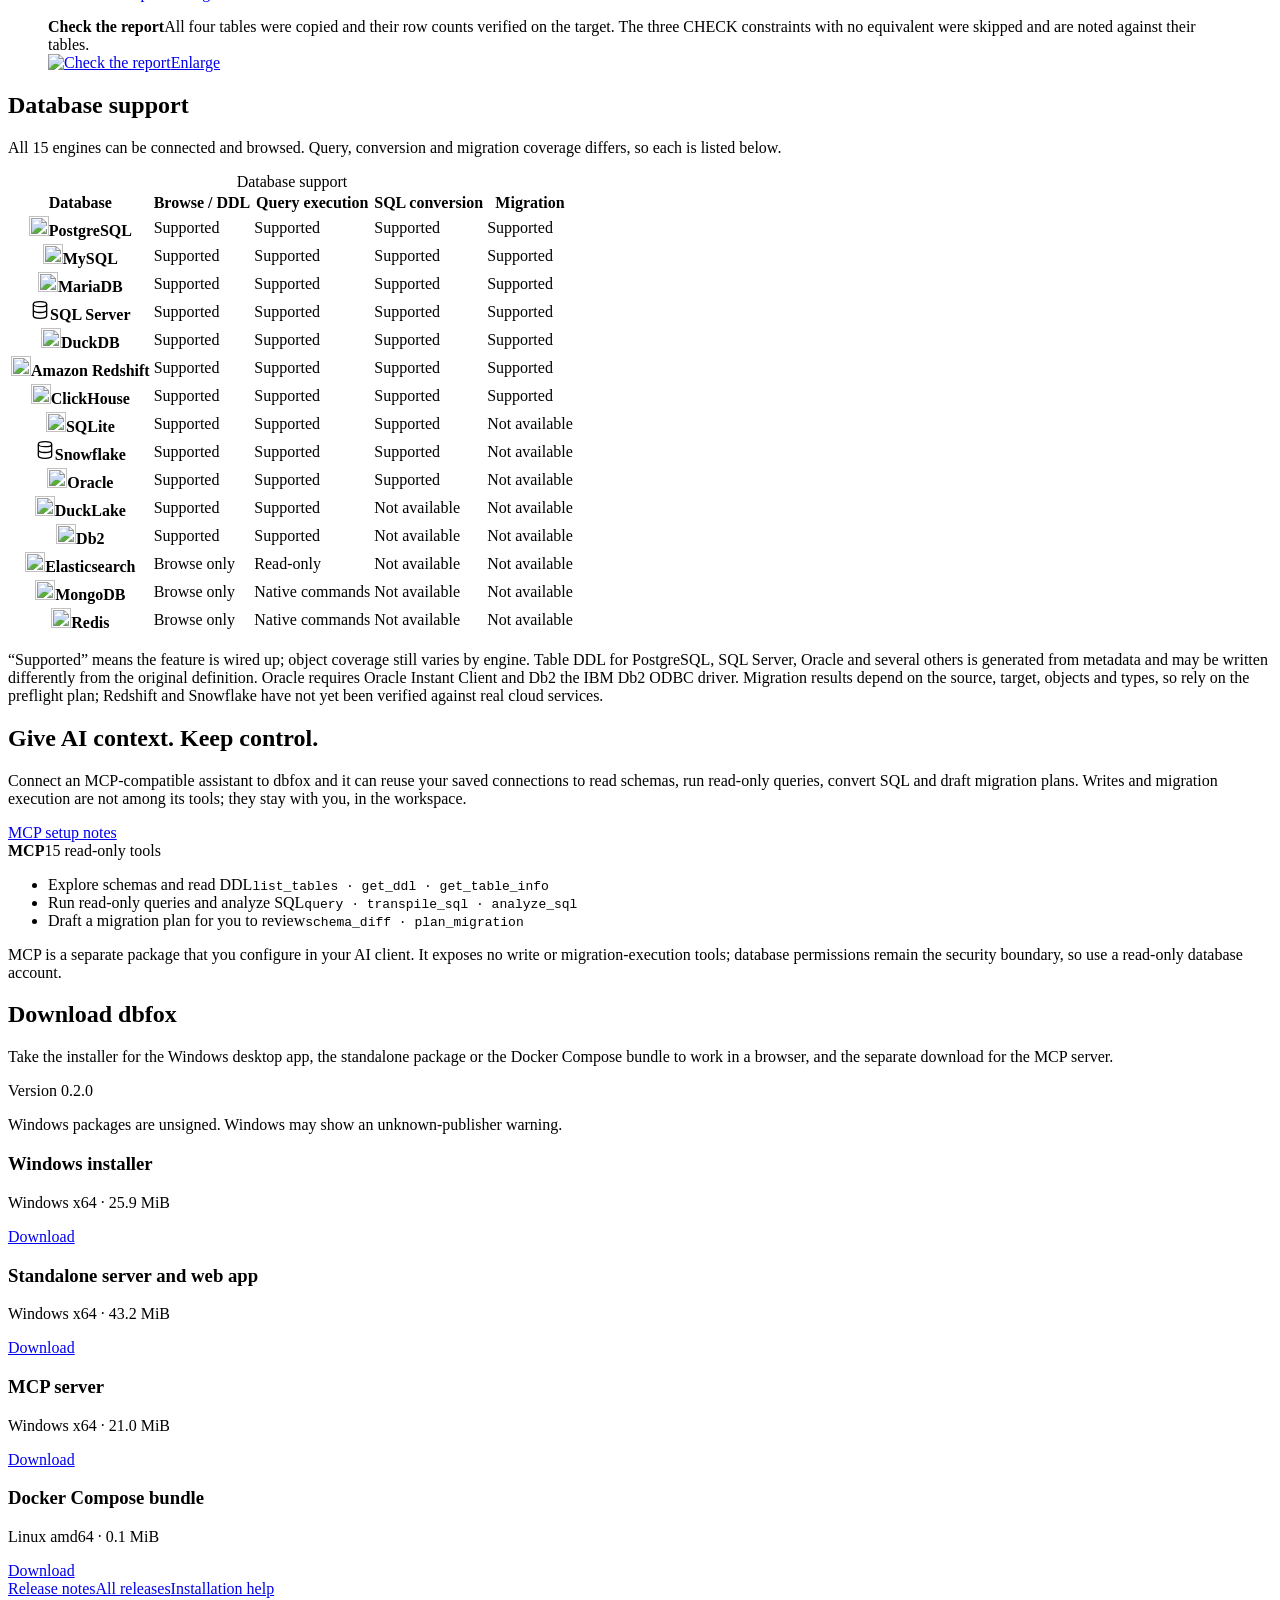
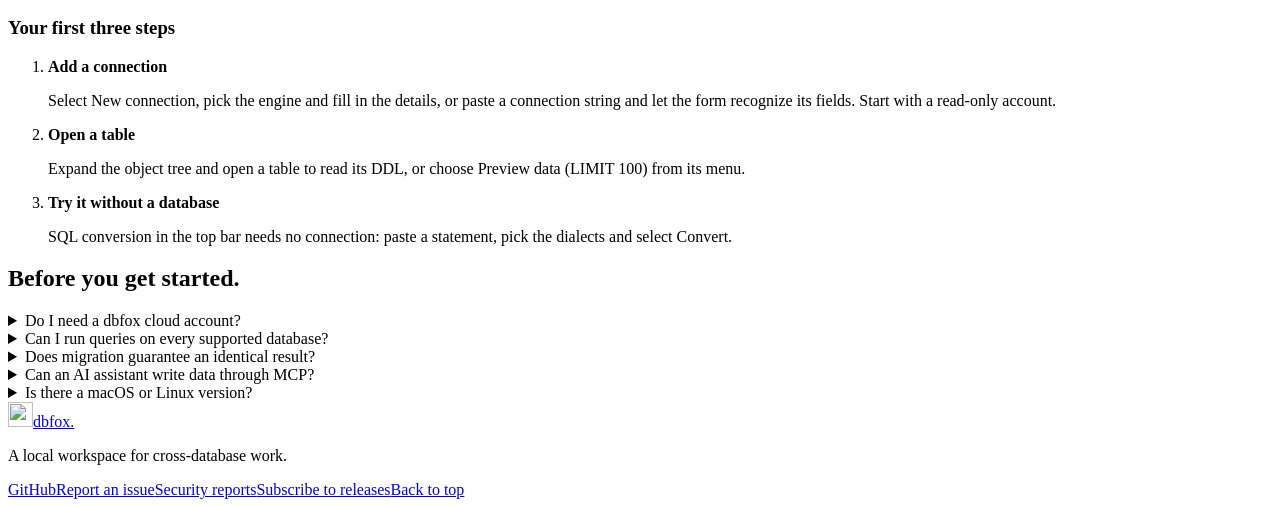
==== commit 7e688bb1: "docs(web): publish verified product site" ====
--- a/en/index.html
+++ b/en/index.html
@@ -30,7 +30,6 @@
       <a href="https://github.com/richardgvin/dbfox/blob/main/docs/installation.md">Docs</a>
       <a href="https://github.com/richardgvin/dbfox">Star on GitHub · 0</a>
       <a class="language" href="/dbfox-site/" lang="zh-CN" hreflang="zh-CN">中文</a>
-      <a class="button small" href="#install">Downloads</a>
     </nav>
   </header>
   <main id="main">
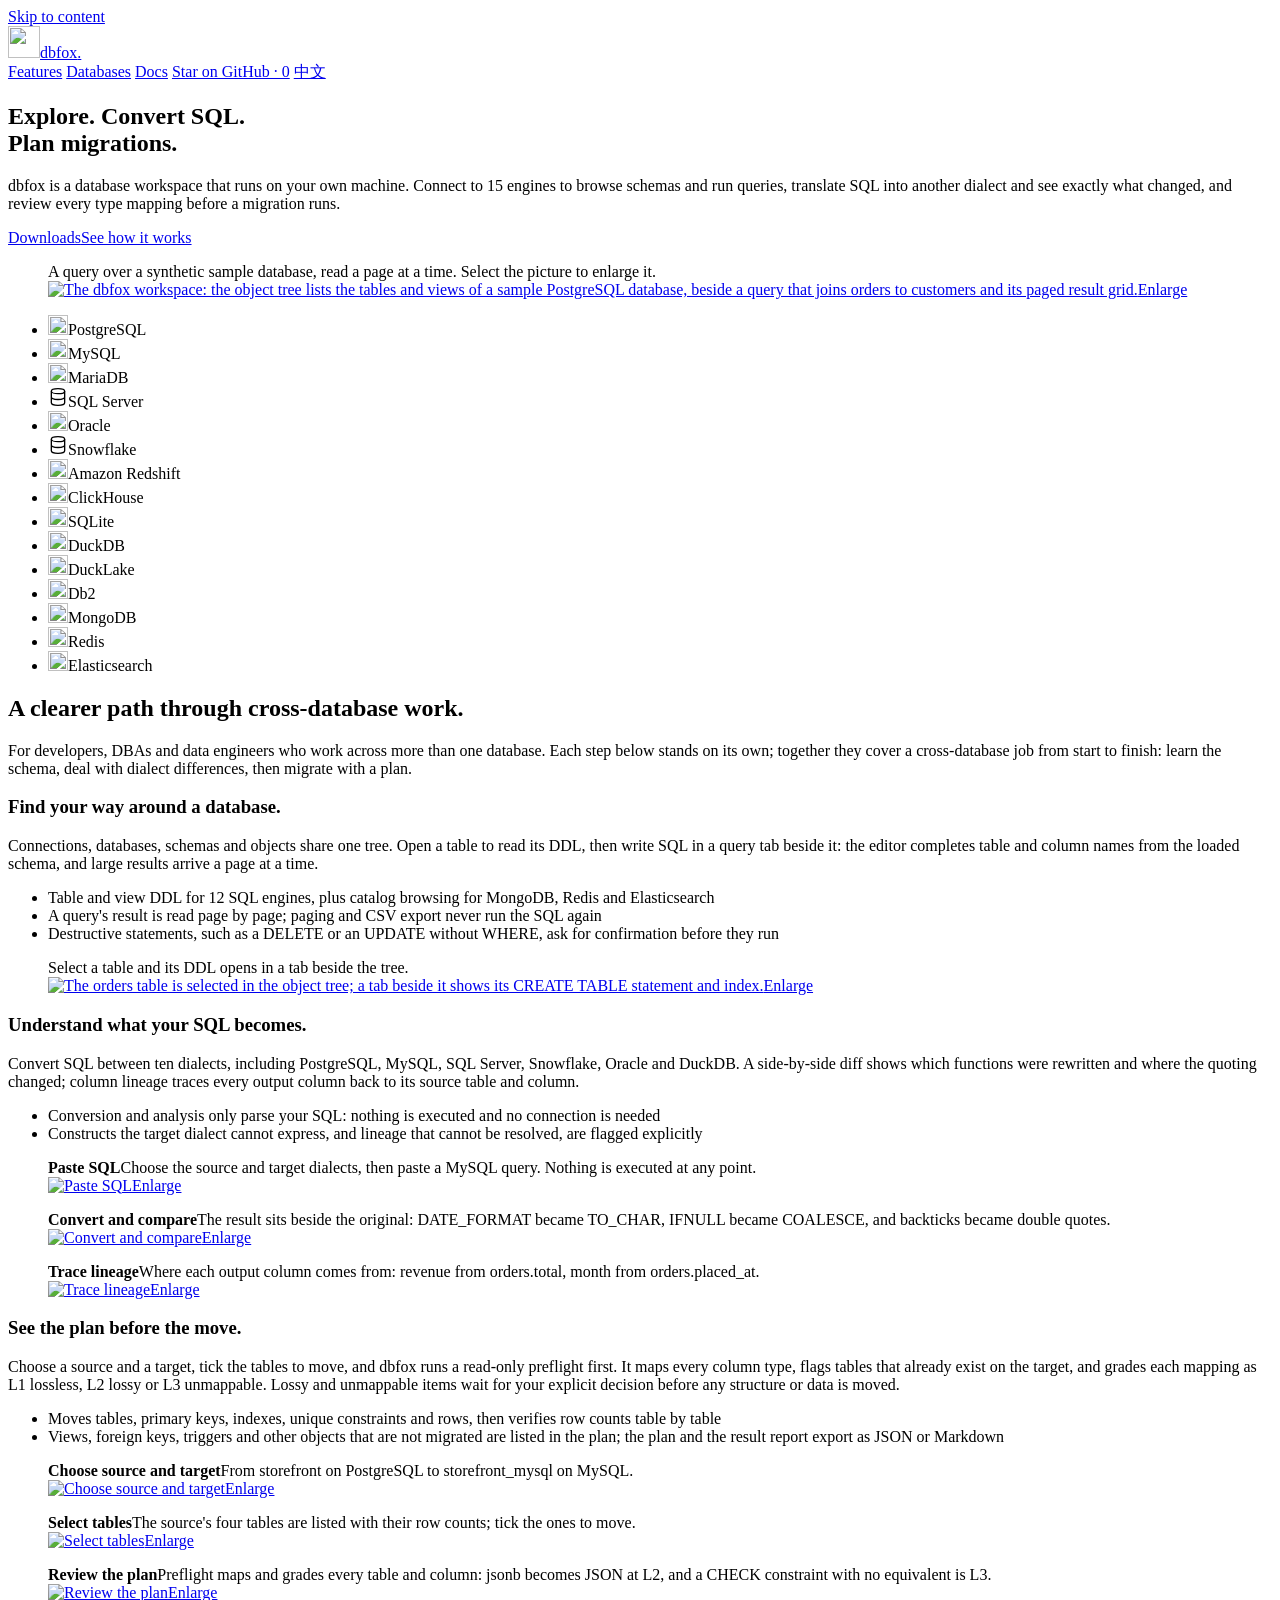
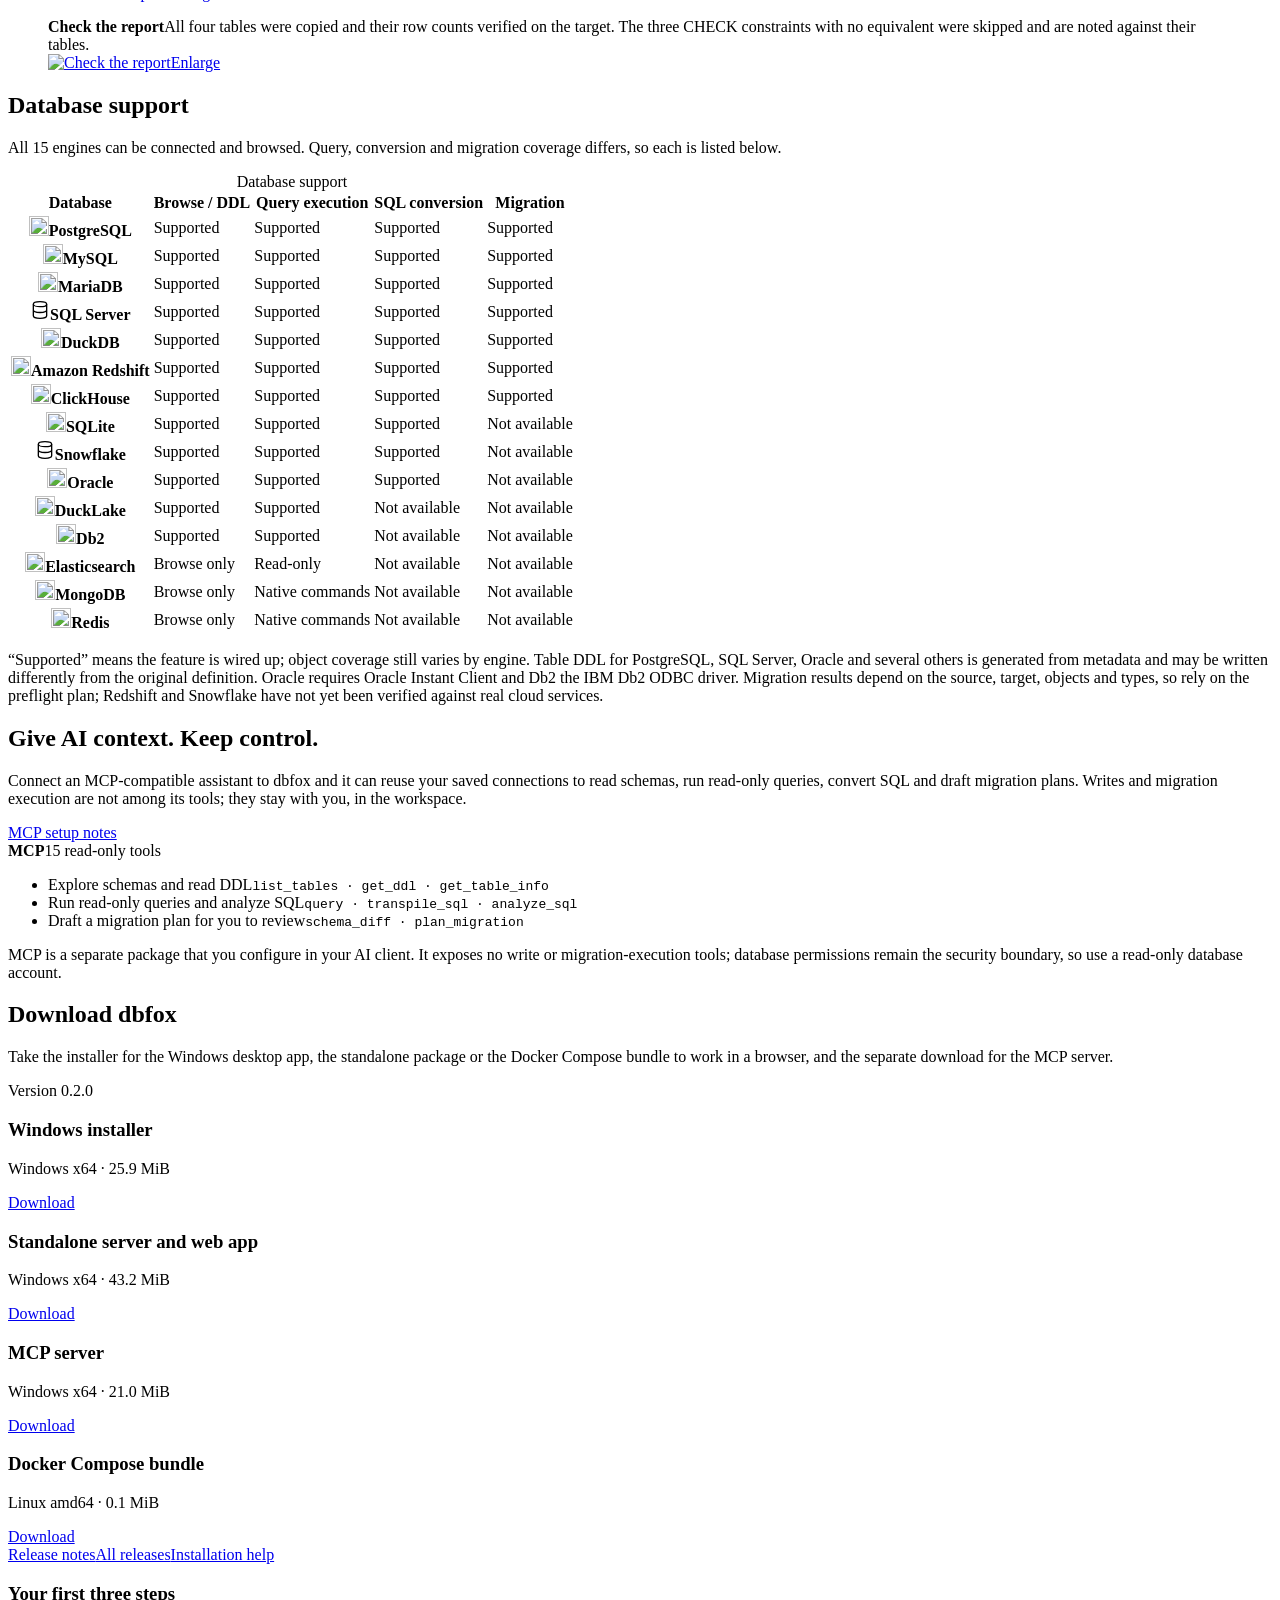
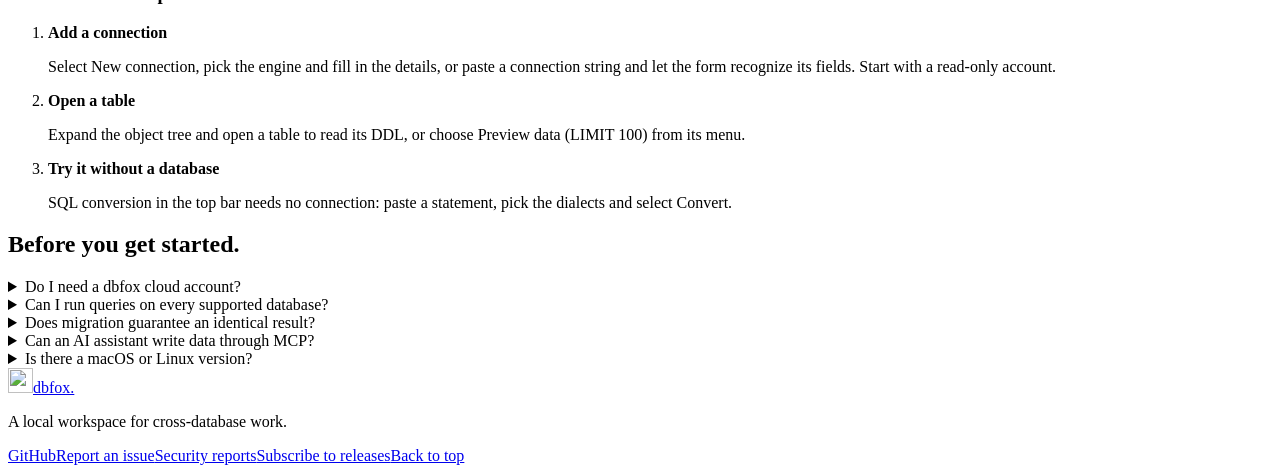
==== commit 9959ac72: "docs(web): publish verified product site" ====
--- a/en/index.html
+++ b/en/index.html
@@ -38,7 +38,7 @@
         <h1 id="hero-title">Explore. Convert SQL.<br><span>Plan migrations.</span></h1>
         <div class="hero-description">
           <p>dbfox is a database workspace that runs on your own machine. Connect to 15 engines to browse schemas and run queries, translate SQL into another dialect and see exactly what changed, and review every type mapping before a migration runs.</p>
-          <div class="actions"><a class="button" href="https://github.com/richardgvin/dbfox/releases/download/v0.2.0/dbfox-0.2.0-windows-x86_64.msi">Download for Windows</a><a class="text-link" href="#features">See how it works</a></div>
+          <div class="actions"><a class="button" href="#install">Downloads</a><a class="text-link" href="#features">See how it works</a></div>
         </div>
       </div>
       <figure class="shot product-frame">
@@ -130,7 +130,7 @@
 
     <section id="install" class="section install-section" aria-labelledby="install-title"><div class="wrap">
       <h2 id="install-title">Download dbfox</h2><p class="install-intro">Take the installer for the Windows desktop app, the standalone package or the Docker Compose bundle to work in a browser, and the separate download for the MCP server.</p>
-      <p class="release-status">Version 0.2.0</p><p class="notice">Windows packages are unsigned. Windows may show an unknown-publisher warning.</p><div class="download-list"><article class="download-row"><div><h3>Windows installer</h3><p>Windows x64 · 25.9 MiB</p></div><a class="button small" href="https://github.com/richardgvin/dbfox/releases/download/v0.2.0/dbfox-0.2.0-windows-x86_64.msi" aria-label="Download Windows installer">Download</a></article><article class="download-row"><div><h3>Standalone server and web app</h3><p>Windows x64 · 43.2 MiB</p></div><a class="button small" href="https://github.com/richardgvin/dbfox/releases/download/v0.2.0/dbfox-0.2.0-windows-x86_64-standalone.zip" aria-label="Download Standalone server and web app">Download</a></article><article class="download-row"><div><h3>MCP server</h3><p>Windows x64 · 21.0 MiB</p></div><a class="button small" href="https://github.com/richardgvin/dbfox/releases/download/v0.2.0/dbfox-0.2.0-windows-x86_64-mcp.zip" aria-label="Download MCP server">Download</a></article><article class="download-row"><div><h3>Docker Compose bundle</h3><p>Linux amd64 · 0.1 MiB</p></div><a class="button small" href="https://github.com/richardgvin/dbfox/releases/download/v0.2.0/dbfox-0.2.0-compose.zip" aria-label="Download Docker Compose bundle">Download</a></article></div><div class="download-links"><a href="https://github.com/richardgvin/dbfox/releases/tag/v0.2.0">Release notes</a><a href="https://github.com/richardgvin/dbfox/releases">All releases</a><a href="https://github.com/richardgvin/dbfox/blob/main/docs/installation.md">Installation help</a></div>
+      <p class="release-status">Version 0.2.0</p><div class="download-list"><article class="download-row"><div><h3>Windows installer</h3><p>Windows x64 · 25.9 MiB</p></div><a class="button small" href="https://github.com/richardgvin/dbfox/releases/download/v0.2.0/dbfox-0.2.0-windows-x86_64.msi" aria-label="Download Windows installer">Download</a></article><article class="download-row"><div><h3>Standalone server and web app</h3><p>Windows x64 · 43.2 MiB</p></div><a class="button small" href="https://github.com/richardgvin/dbfox/releases/download/v0.2.0/dbfox-0.2.0-windows-x86_64-standalone.zip" aria-label="Download Standalone server and web app">Download</a></article><article class="download-row"><div><h3>MCP server</h3><p>Windows x64 · 21.0 MiB</p></div><a class="button small" href="https://github.com/richardgvin/dbfox/releases/download/v0.2.0/dbfox-0.2.0-windows-x86_64-mcp.zip" aria-label="Download MCP server">Download</a></article><article class="download-row"><div><h3>Docker Compose bundle</h3><p>Linux amd64 · 0.1 MiB</p></div><a class="button small" href="https://github.com/richardgvin/dbfox/releases/download/v0.2.0/dbfox-0.2.0-compose.zip" aria-label="Download Docker Compose bundle">Download</a></article></div><div class="download-links"><a href="https://github.com/richardgvin/dbfox/releases/tag/v0.2.0">Release notes</a><a href="https://github.com/richardgvin/dbfox/releases">All releases</a><a href="https://github.com/richardgvin/dbfox/blob/main/docs/installation.md">Installation help</a></div>
       <h3 class="start-title">Your first three steps</h3>
       <ol class="start-steps">
         <li><strong>Add a connection</strong><p>Select New connection, pick the engine and fill in the details, or paste a connection string and let the form recognize its fields. Start with a read-only account.</p></li>
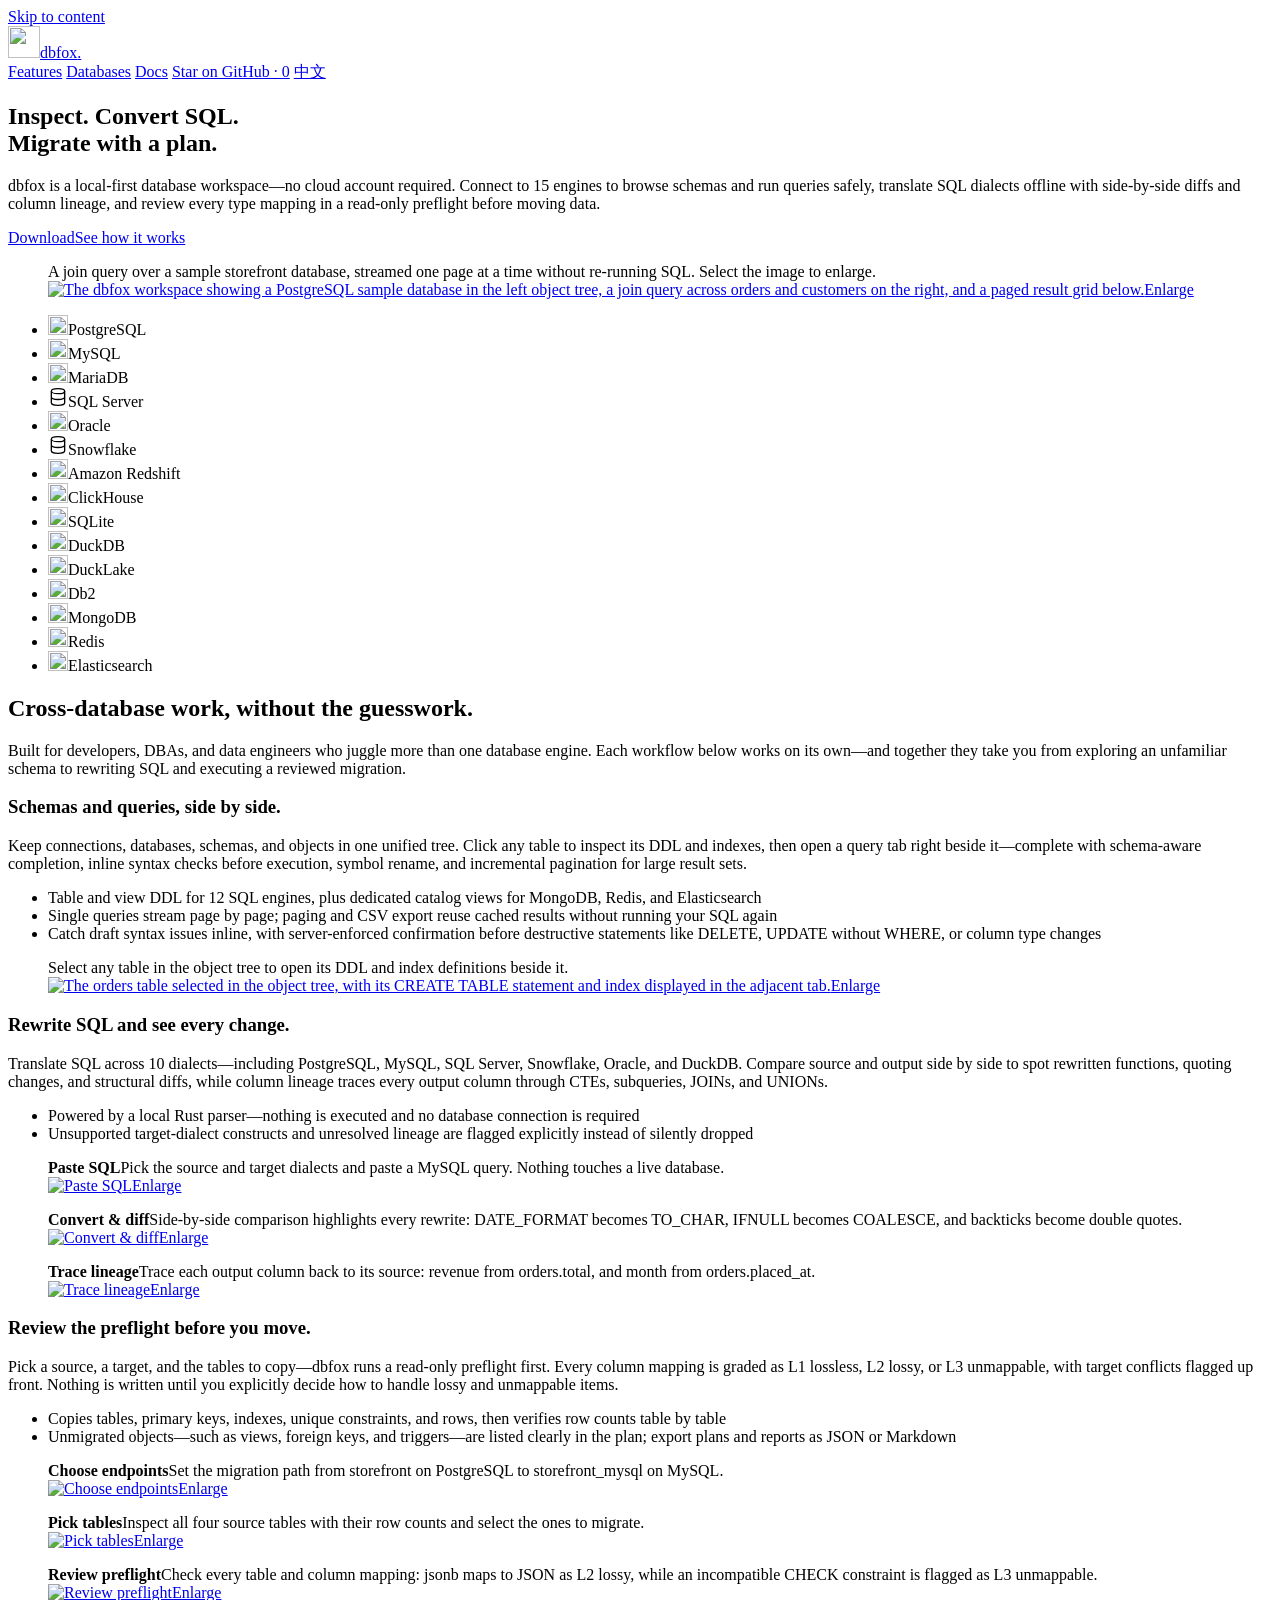
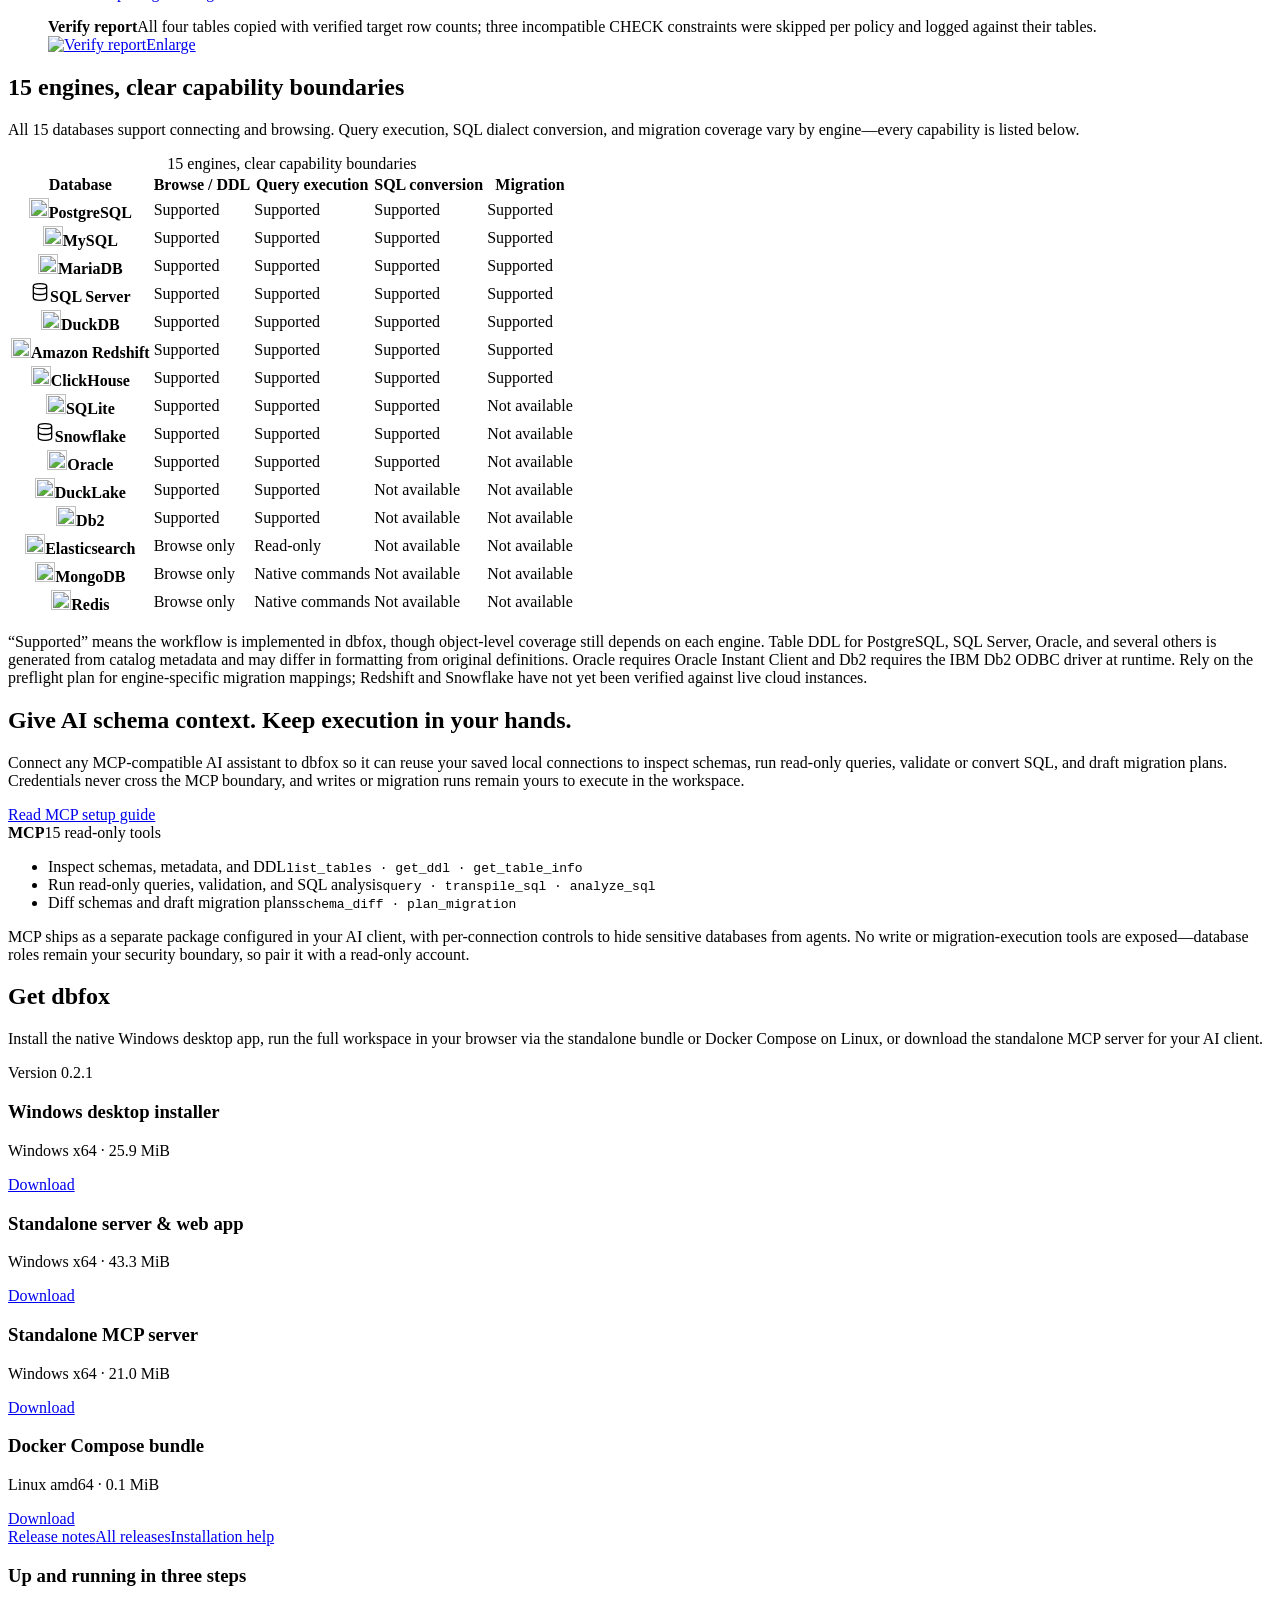
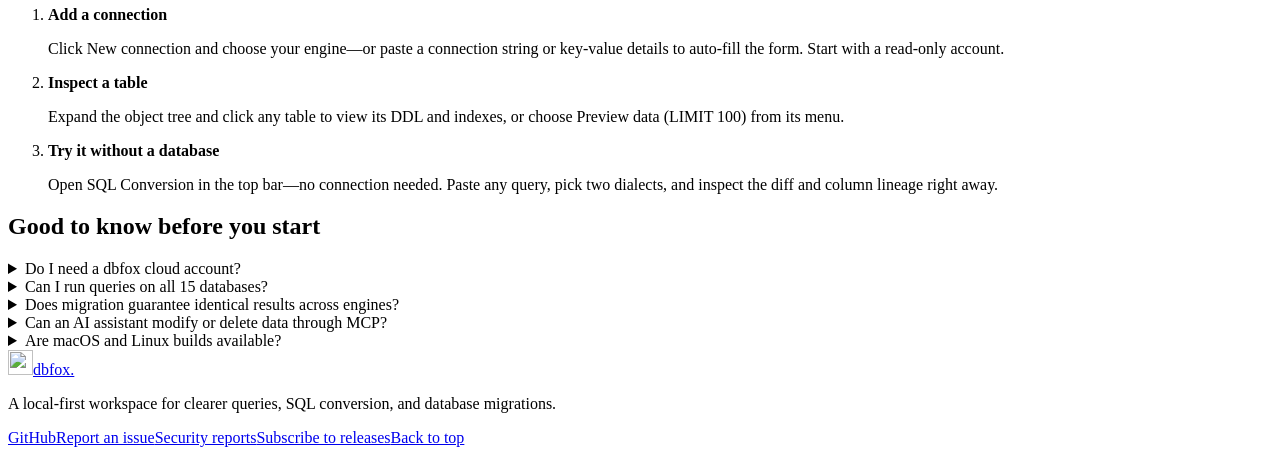
==== commit b960073f: "docs(web): publish verified product site" ====
--- a/en/index.html
+++ b/en/index.html
@@ -3,18 +3,18 @@
 <head>
   <meta charset="utf-8">
   <meta name="viewport" content="width=device-width, initial-scale=1">
-  <title>dbfox — Explore schemas. Translate SQL. Plan migrations.</title>
-  <meta name="description" content="A local workspace for 15 databases, including PostgreSQL, MySQL, SQL Server, Snowflake, MongoDB and Redis. Explore DDL, run queries, translate SQL, trace lineage and review migration plans.">
+  <title>dbfox — Local Workspace for Schemas, SQL Conversion &amp; Migrations</title>
+  <meta name="description" content="A local-first desktop and browser workspace for 15 databases, including PostgreSQL, MySQL, SQL Server, Snowflake, MongoDB, and Redis. Inspect DDL, run queries safely, convert SQL dialects offline with lineage, and review preflight plans before migrating.">
   <link rel="canonical" href="https://richardgvin.github.io/dbfox-site/en/">
   <link rel="alternate" hreflang="zh-CN" href="https://richardgvin.github.io/dbfox-site/">
   <link rel="alternate" hreflang="en" href="https://richardgvin.github.io/dbfox-site/en/">
   <link rel="alternate" hreflang="x-default" href="https://richardgvin.github.io/dbfox-site/">
   <meta property="og:type" content="website">
-  <meta property="og:title" content="dbfox — Explore schemas. Translate SQL. Plan migrations.">
-  <meta property="og:description" content="A local workspace for 15 databases, including PostgreSQL, MySQL, SQL Server, Snowflake, MongoDB and Redis. Explore DDL, run queries, translate SQL, trace lineage and review migration plans.">
+  <meta property="og:title" content="dbfox — Local Workspace for Schemas, SQL Conversion &amp; Migrations">
+  <meta property="og:description" content="A local-first desktop and browser workspace for 15 databases, including PostgreSQL, MySQL, SQL Server, Snowflake, MongoDB, and Redis. Inspect DDL, run queries safely, convert SQL dialects offline with lineage, and review preflight plans before migrating.">
   <meta property="og:url" content="https://richardgvin.github.io/dbfox-site/en/">
   <meta property="og:image" content="https://richardgvin.github.io/dbfox-site/assets/workspace-en.png">
-  <meta property="og:image:alt" content="The dbfox workspace: the object tree lists the tables and views of a sample PostgreSQL database, beside a query that joins orders to customers and its paged result grid.">
+  <meta property="og:image:alt" content="The dbfox workspace showing a PostgreSQL sample database in the left object tree, a join query across orders and customers on the right, and a paged result grid below.">
   <link rel="icon" href="/dbfox-site/assets/logo.svg" type="image/svg+xml">
   <link rel="stylesheet" href="/dbfox-site/assets/theme.css">
   <link rel="stylesheet" href="/dbfox-site/assets/site.css">
@@ -35,72 +35,72 @@
   <main id="main">
     <section class="hero wrap" aria-labelledby="hero-title">
       <div class="hero-copy">
-        <h1 id="hero-title">Explore. Convert SQL.<br><span>Plan migrations.</span></h1>
+        <h1 id="hero-title">Inspect. Convert SQL.<br><span>Migrate with a plan.</span></h1>
         <div class="hero-description">
-          <p>dbfox is a database workspace that runs on your own machine. Connect to 15 engines to browse schemas and run queries, translate SQL into another dialect and see exactly what changed, and review every type mapping before a migration runs.</p>
-          <div class="actions"><a class="button" href="#install">Downloads</a><a class="text-link" href="#features">See how it works</a></div>
+          <p>dbfox is a local-first database workspace—no cloud account required. Connect to 15 engines to browse schemas and run queries safely, translate SQL dialects offline with side-by-side diffs and column lineage, and review every type mapping in a read-only preflight before moving data.</p>
+          <div class="actions"><a class="button" href="#install">Download</a><a class="text-link" href="#features">See how it works</a></div>
         </div>
       </div>
       <figure class="shot product-frame">
-        <figcaption>A query over a synthetic sample database, read a page at a time. Select the picture to enlarge it.</figcaption>
-        <a href="/dbfox-site/assets/workspace-en-2x.png"><img src="/dbfox-site/assets/workspace-en.png" srcset="/dbfox-site/assets/workspace-en.png 1x, /dbfox-site/assets/workspace-en-2x.png 2x" width="1280" height="800" fetchpriority="high" alt="The dbfox workspace: the object tree lists the tables and views of a sample PostgreSQL database, beside a query that joins orders to customers and its paged result grid."><span class="visually-hidden">Enlarge</span></a>
+        <figcaption>A join query over a sample storefront database, streamed one page at a time without re-running SQL. Select the image to enlarge.</figcaption>
+        <a href="/dbfox-site/assets/workspace-en-2x.png"><img src="/dbfox-site/assets/workspace-en.png" srcset="/dbfox-site/assets/workspace-en.png 1x, /dbfox-site/assets/workspace-en-2x.png 2x" width="1280" height="800" fetchpriority="high" alt="The dbfox workspace showing a PostgreSQL sample database in the left object tree, a join query across orders and customers on the right, and a paged result grid below."><span class="visually-hidden">Enlarge</span></a>
       </figure>
-      <ul class="database-strip" aria-label="Database support"><li><img class="db-icon" src="/dbfox-site/assets/db-postgres.svg" width="20" height="20" alt="">PostgreSQL</li><li><img class="db-icon" src="/dbfox-site/assets/db-mysql.svg" width="20" height="20" alt="">MySQL</li><li><img class="db-icon" src="/dbfox-site/assets/db-mariadb.svg" width="20" height="20" alt="">MariaDB</li><li><svg class="db-icon db-icon-generic" viewBox="0 0 24 24" width="20" height="20" aria-hidden="true" fill="none" stroke="currentColor" stroke-width="1.6"><ellipse cx="12" cy="5" rx="8" ry="3"/><path d="M4 5v14c0 1.7 3.6 3 8 3s8-1.3 8-3V5M4 12c0 1.7 3.6 3 8 3s8-1.3 8-3"/></svg>SQL Server</li><li><img class="db-icon" src="/dbfox-site/assets/db-oracle.svg" width="20" height="20" alt="">Oracle</li><li><svg class="db-icon db-icon-generic" viewBox="0 0 24 24" width="20" height="20" aria-hidden="true" fill="none" stroke="currentColor" stroke-width="1.6"><ellipse cx="12" cy="5" rx="8" ry="3"/><path d="M4 5v14c0 1.7 3.6 3 8 3s8-1.3 8-3V5M4 12c0 1.7 3.6 3 8 3s8-1.3 8-3"/></svg>Snowflake</li><li><img class="db-icon" src="/dbfox-site/assets/db-redshift.svg" width="20" height="20" alt="">Amazon Redshift</li><li><img class="db-icon" src="/dbfox-site/assets/db-clickhouse.svg" width="20" height="20" alt="">ClickHouse</li><li><img class="db-icon" src="/dbfox-site/assets/db-sqlite.svg" width="20" height="20" alt="">SQLite</li><li><img class="db-icon" src="/dbfox-site/assets/db-duckdb.svg" width="20" height="20" alt="">DuckDB</li><li><img class="db-icon" src="/dbfox-site/assets/db-duckdb.svg" width="20" height="20" alt="">DuckLake</li><li><img class="db-icon" src="/dbfox-site/assets/db-db2.svg" width="20" height="20" alt="">Db2</li><li><img class="db-icon" src="/dbfox-site/assets/db-mongodb.svg" width="20" height="20" alt="">MongoDB</li><li><img class="db-icon" src="/dbfox-site/assets/db-redis.svg" width="20" height="20" alt="">Redis</li><li><img class="db-icon" src="/dbfox-site/assets/db-elasticsearch.svg" width="20" height="20" alt="">Elasticsearch</li></ul>
+      <ul class="database-strip" aria-label="15 engines, clear capability boundaries"><li><img class="db-icon" src="/dbfox-site/assets/db-postgres.svg" width="20" height="20" alt="">PostgreSQL</li><li><img class="db-icon" src="/dbfox-site/assets/db-mysql.svg" width="20" height="20" alt="">MySQL</li><li><img class="db-icon" src="/dbfox-site/assets/db-mariadb.svg" width="20" height="20" alt="">MariaDB</li><li><svg class="db-icon db-icon-generic" viewBox="0 0 24 24" width="20" height="20" aria-hidden="true" fill="none" stroke="currentColor" stroke-width="1.6"><ellipse cx="12" cy="5" rx="8" ry="3"/><path d="M4 5v14c0 1.7 3.6 3 8 3s8-1.3 8-3V5M4 12c0 1.7 3.6 3 8 3s8-1.3 8-3"/></svg>SQL Server</li><li><img class="db-icon" src="/dbfox-site/assets/db-oracle.svg" width="20" height="20" alt="">Oracle</li><li><svg class="db-icon db-icon-generic" viewBox="0 0 24 24" width="20" height="20" aria-hidden="true" fill="none" stroke="currentColor" stroke-width="1.6"><ellipse cx="12" cy="5" rx="8" ry="3"/><path d="M4 5v14c0 1.7 3.6 3 8 3s8-1.3 8-3V5M4 12c0 1.7 3.6 3 8 3s8-1.3 8-3"/></svg>Snowflake</li><li><img class="db-icon" src="/dbfox-site/assets/db-redshift.svg" width="20" height="20" alt="">Amazon Redshift</li><li><img class="db-icon" src="/dbfox-site/assets/db-clickhouse.svg" width="20" height="20" alt="">ClickHouse</li><li><img class="db-icon" src="/dbfox-site/assets/db-sqlite.svg" width="20" height="20" alt="">SQLite</li><li><img class="db-icon" src="/dbfox-site/assets/db-duckdb.svg" width="20" height="20" alt="">DuckDB</li><li><img class="db-icon" src="/dbfox-site/assets/db-duckdb.svg" width="20" height="20" alt="">DuckLake</li><li><img class="db-icon" src="/dbfox-site/assets/db-db2.svg" width="20" height="20" alt="">Db2</li><li><img class="db-icon" src="/dbfox-site/assets/db-mongodb.svg" width="20" height="20" alt="">MongoDB</li><li><img class="db-icon" src="/dbfox-site/assets/db-redis.svg" width="20" height="20" alt="">Redis</li><li><img class="db-icon" src="/dbfox-site/assets/db-elasticsearch.svg" width="20" height="20" alt="">Elasticsearch</li></ul>
     </section>
 
     <section id="features" class="section wrap" aria-labelledby="features-title">
-      <div class="section-heading"><h2 id="features-title">A clearer path through cross-database work.</h2><p>For developers, DBAs and data engineers who work across more than one database. Each step below stands on its own; together they cover a cross-database job from start to finish: learn the schema, deal with dialect differences, then migrate with a plan.</p></div>
+      <div class="section-heading"><h2 id="features-title">Cross-database work, without the guesswork.</h2><p>Built for developers, DBAs, and data engineers who juggle more than one database engine. Each workflow below works on its own—and together they take you from exploring an unfamiliar schema to rewriting SQL and executing a reviewed migration.</p></div>
       <article class="feature">
-        <div class="feature-copy"><h3>Find your way around a database.</h3><div><p>Connections, databases, schemas and objects share one tree. Open a table to read its DDL, then write SQL in a query tab beside it: the editor completes table and column names from the loaded schema, and large results arrive a page at a time.</p><ul class="feature-list"><li>Table and view DDL for 12 SQL engines, plus catalog browsing for MongoDB, Redis and Elasticsearch</li><li>A query&#x27;s result is read page by page; paging and CSV export never run the SQL again</li><li>Destructive statements, such as a DELETE or an UPDATE without WHERE, ask for confirmation before they run</li></ul></div></div>
+        <div class="feature-copy"><h3>Schemas and queries, side by side.</h3><div><p>Keep connections, databases, schemas, and objects in one unified tree. Click any table to inspect its DDL and indexes, then open a query tab right beside it—complete with schema-aware completion, inline syntax checks before execution, symbol rename, and incremental pagination for large result sets.</p><ul class="feature-list"><li>Table and view DDL for 12 SQL engines, plus dedicated catalog views for MongoDB, Redis, and Elasticsearch</li><li>Single queries stream page by page; paging and CSV export reuse cached results without running your SQL again</li><li>Catch draft syntax issues inline, with server-enforced confirmation before destructive statements like DELETE, UPDATE without WHERE, or column type changes</li></ul></div></div>
         <figure class="shot detail-frame">
-          <figcaption>Select a table and its DDL opens in a tab beside the tree.</figcaption>
-          <a href="/dbfox-site/assets/ddl-en-2x.png"><img src="/dbfox-site/assets/ddl-en.png" srcset="/dbfox-site/assets/ddl-en.png 1x, /dbfox-site/assets/ddl-en-2x.png 2x" width="1280" height="520" loading="lazy" alt="The orders table is selected in the object tree; a tab beside it shows its CREATE TABLE statement and index."><span class="visually-hidden">Enlarge</span></a>
+          <figcaption>Select any table in the object tree to open its DDL and index definitions beside it.</figcaption>
+          <a href="/dbfox-site/assets/ddl-en-2x.png"><img src="/dbfox-site/assets/ddl-en.png" srcset="/dbfox-site/assets/ddl-en.png 1x, /dbfox-site/assets/ddl-en-2x.png 2x" width="1280" height="520" loading="lazy" alt="The orders table selected in the object tree, with its CREATE TABLE statement and index displayed in the adjacent tab."><span class="visually-hidden">Enlarge</span></a>
         </figure>
       </article>
       <article class="feature">
-        <div class="feature-copy"><h3>Understand what your SQL becomes.</h3><div><p>Convert SQL between ten dialects, including PostgreSQL, MySQL, SQL Server, Snowflake, Oracle and DuckDB. A side-by-side diff shows which functions were rewritten and where the quoting changed; column lineage traces every output column back to its source table and column.</p><ul class="feature-list"><li>Conversion and analysis only parse your SQL: nothing is executed and no connection is needed</li><li>Constructs the target dialect cannot express, and lineage that cannot be resolved, are flagged explicitly</li></ul></div></div>
-        <div class="flow" data-label="SQL conversion in three steps" data-pause="Pause the walkthrough" data-play="Resume the walkthrough">
+        <div class="feature-copy"><h3>Rewrite SQL and see every change.</h3><div><p>Translate SQL across 10 dialects—including PostgreSQL, MySQL, SQL Server, Snowflake, Oracle, and DuckDB. Compare source and output side by side to spot rewritten functions, quoting changes, and structural diffs, while column lineage traces every output column through CTEs, subqueries, JOINs, and UNIONs.</p><ul class="feature-list"><li>Powered by a local Rust parser—nothing is executed and no database connection is required</li><li>Unsupported target-dialect constructs and unresolved lineage are flagged explicitly instead of silently dropped</li></ul></div></div>
+        <div class="flow" data-label="SQL conversion and analysis in three steps" data-pause="Pause the walkthrough" data-play="Resume the walkthrough">
           <div class="flow-frame" id="convert-input" data-step="Paste SQL"><figure class="shot">
-            <figcaption><strong>Paste SQL</strong>Choose the source and target dialects, then paste a MySQL query. Nothing is executed at any point.</figcaption>
+            <figcaption><strong>Paste SQL</strong>Pick the source and target dialects and paste a MySQL query. Nothing touches a live database.</figcaption>
             <a href="/dbfox-site/assets/convert-input-en-2x.png"><img src="/dbfox-site/assets/convert-input-en.png" srcset="/dbfox-site/assets/convert-input-en.png 1x, /dbfox-site/assets/convert-input-en-2x.png 2x" width="1120" height="702" loading="lazy" alt="Paste SQL"><span class="visually-hidden">Enlarge</span></a>
           </figure></div>
-          <div class="flow-frame" id="convert-diff" data-step="Convert and compare"><figure class="shot">
-            <figcaption><strong>Convert and compare</strong>The result sits beside the original: DATE_FORMAT became TO_CHAR, IFNULL became COALESCE, and backticks became double quotes.</figcaption>
-            <a href="/dbfox-site/assets/convert-diff-en-2x.png"><img src="/dbfox-site/assets/convert-diff-en.png" srcset="/dbfox-site/assets/convert-diff-en.png 1x, /dbfox-site/assets/convert-diff-en-2x.png 2x" width="1120" height="928" loading="lazy" alt="Convert and compare"><span class="visually-hidden">Enlarge</span></a>
+          <div class="flow-frame" id="convert-diff" data-step="Convert &amp; diff"><figure class="shot">
+            <figcaption><strong>Convert &amp; diff</strong>Side-by-side comparison highlights every rewrite: DATE_FORMAT becomes TO_CHAR, IFNULL becomes COALESCE, and backticks become double quotes.</figcaption>
+            <a href="/dbfox-site/assets/convert-diff-en-2x.png"><img src="/dbfox-site/assets/convert-diff-en.png" srcset="/dbfox-site/assets/convert-diff-en.png 1x, /dbfox-site/assets/convert-diff-en-2x.png 2x" width="1120" height="928" loading="lazy" alt="Convert &amp; diff"><span class="visually-hidden">Enlarge</span></a>
           </figure></div>
           <div class="flow-frame" id="convert-lineage" data-step="Trace lineage"><figure class="shot">
-            <figcaption><strong>Trace lineage</strong>Where each output column comes from: revenue from orders.total, month from orders.placed_at.</figcaption>
+            <figcaption><strong>Trace lineage</strong>Trace each output column back to its source: revenue from orders.total, and month from orders.placed_at.</figcaption>
             <a href="/dbfox-site/assets/convert-lineage-en-2x.png"><img src="/dbfox-site/assets/convert-lineage-en.png" srcset="/dbfox-site/assets/convert-lineage-en.png 1x, /dbfox-site/assets/convert-lineage-en-2x.png 2x" width="1120" height="928" loading="lazy" alt="Trace lineage"><span class="visually-hidden">Enlarge</span></a>
           </figure></div>
         </div>
       </article>
       <article class="feature">
-        <div class="feature-copy"><h3>See the plan before the move.</h3><div><p>Choose a source and a target, tick the tables to move, and dbfox runs a read-only preflight first. It maps every column type, flags tables that already exist on the target, and grades each mapping as L1 lossless, L2 lossy or L3 unmappable. Lossy and unmappable items wait for your explicit decision before any structure or data is moved.</p><ul class="feature-list"><li>Moves tables, primary keys, indexes, unique constraints and rows, then verifies row counts table by table</li><li>Views, foreign keys, triggers and other objects that are not migrated are listed in the plan; the plan and the result report export as JSON or Markdown</li></ul></div></div>
-        <div class="flow" data-label="Migration in four steps" data-pause="Pause the walkthrough" data-play="Resume the walkthrough">
-          <div class="flow-frame" id="migrate-databases" data-step="Choose source and target"><figure class="shot">
-            <figcaption><strong>Choose source and target</strong>From storefront on PostgreSQL to storefront_mysql on MySQL.</figcaption>
-            <a href="/dbfox-site/assets/migrate-databases-en-2x.png"><img src="/dbfox-site/assets/migrate-databases-en.png" srcset="/dbfox-site/assets/migrate-databases-en.png 1x, /dbfox-site/assets/migrate-databases-en-2x.png 2x" width="1120" height="560" loading="lazy" alt="Choose source and target"><span class="visually-hidden">Enlarge</span></a>
+        <div class="feature-copy"><h3>Review the preflight before you move.</h3><div><p>Pick a source, a target, and the tables to copy—dbfox runs a read-only preflight first. Every column mapping is graded as L1 lossless, L2 lossy, or L3 unmappable, with target conflicts flagged up front. Nothing is written until you explicitly decide how to handle lossy and unmappable items.</p><ul class="feature-list"><li>Copies tables, primary keys, indexes, unique constraints, and rows, then verifies row counts table by table</li><li>Unmigrated objects—such as views, foreign keys, and triggers—are listed clearly in the plan; export plans and reports as JSON or Markdown</li></ul></div></div>
+        <div class="flow" data-label="Database migration in four steps" data-pause="Pause the walkthrough" data-play="Resume the walkthrough">
+          <div class="flow-frame" id="migrate-databases" data-step="Choose endpoints"><figure class="shot">
+            <figcaption><strong>Choose endpoints</strong>Set the migration path from storefront on PostgreSQL to storefront_mysql on MySQL.</figcaption>
+            <a href="/dbfox-site/assets/migrate-databases-en-2x.png"><img src="/dbfox-site/assets/migrate-databases-en.png" srcset="/dbfox-site/assets/migrate-databases-en.png 1x, /dbfox-site/assets/migrate-databases-en-2x.png 2x" width="1120" height="560" loading="lazy" alt="Choose endpoints"><span class="visually-hidden">Enlarge</span></a>
           </figure></div>
-          <div class="flow-frame" id="migrate-tables" data-step="Select tables"><figure class="shot">
-            <figcaption><strong>Select tables</strong>The source&#x27;s four tables are listed with their row counts; tick the ones to move.</figcaption>
-            <a href="/dbfox-site/assets/migrate-tables-en-2x.png"><img src="/dbfox-site/assets/migrate-tables-en.png" srcset="/dbfox-site/assets/migrate-tables-en.png 1x, /dbfox-site/assets/migrate-tables-en-2x.png 2x" width="1120" height="586" loading="lazy" alt="Select tables"><span class="visually-hidden">Enlarge</span></a>
+          <div class="flow-frame" id="migrate-tables" data-step="Pick tables"><figure class="shot">
+            <figcaption><strong>Pick tables</strong>Inspect all four source tables with their row counts and select the ones to migrate.</figcaption>
+            <a href="/dbfox-site/assets/migrate-tables-en-2x.png"><img src="/dbfox-site/assets/migrate-tables-en.png" srcset="/dbfox-site/assets/migrate-tables-en.png 1x, /dbfox-site/assets/migrate-tables-en-2x.png 2x" width="1120" height="586" loading="lazy" alt="Pick tables"><span class="visually-hidden">Enlarge</span></a>
           </figure></div>
-          <div class="flow-frame" id="migrate-plan" data-step="Review the plan"><figure class="shot">
-            <figcaption><strong>Review the plan</strong>Preflight maps and grades every table and column: jsonb becomes JSON at L2, and a CHECK constraint with no equivalent is L3.</figcaption>
-            <a href="/dbfox-site/assets/migrate-plan-en-2x.png"><img src="/dbfox-site/assets/migrate-plan-en.png" srcset="/dbfox-site/assets/migrate-plan-en.png 1x, /dbfox-site/assets/migrate-plan-en-2x.png 2x" width="1120" height="888" loading="lazy" alt="Review the plan"><span class="visually-hidden">Enlarge</span></a>
+          <div class="flow-frame" id="migrate-plan" data-step="Review preflight"><figure class="shot">
+            <figcaption><strong>Review preflight</strong>Check every table and column mapping: jsonb maps to JSON as L2 lossy, while an incompatible CHECK constraint is flagged as L3 unmappable.</figcaption>
+            <a href="/dbfox-site/assets/migrate-plan-en-2x.png"><img src="/dbfox-site/assets/migrate-plan-en.png" srcset="/dbfox-site/assets/migrate-plan-en.png 1x, /dbfox-site/assets/migrate-plan-en-2x.png 2x" width="1120" height="888" loading="lazy" alt="Review preflight"><span class="visually-hidden">Enlarge</span></a>
           </figure></div>
-          <div class="flow-frame" id="migrate-result" data-step="Check the report"><figure class="shot">
-            <figcaption><strong>Check the report</strong>All four tables were copied and their row counts verified on the target. The three CHECK constraints with no equivalent were skipped and are noted against their tables.</figcaption>
-            <a href="/dbfox-site/assets/migrate-result-en-2x.png"><img src="/dbfox-site/assets/migrate-result-en.png" srcset="/dbfox-site/assets/migrate-result-en.png 1x, /dbfox-site/assets/migrate-result-en-2x.png 2x" width="1120" height="714" loading="lazy" alt="Check the report"><span class="visually-hidden">Enlarge</span></a>
+          <div class="flow-frame" id="migrate-result" data-step="Verify report"><figure class="shot">
+            <figcaption><strong>Verify report</strong>All four tables copied with verified target row counts; three incompatible CHECK constraints were skipped per policy and logged against their tables.</figcaption>
+            <a href="/dbfox-site/assets/migrate-result-en-2x.png"><img src="/dbfox-site/assets/migrate-result-en.png" srcset="/dbfox-site/assets/migrate-result-en.png 1x, /dbfox-site/assets/migrate-result-en-2x.png 2x" width="1120" height="714" loading="lazy" alt="Verify report"><span class="visually-hidden">Enlarge</span></a>
           </figure></div>
         </div>
       </article>
     </section>
 
     <section id="databases" class="section database-section" aria-labelledby="databases-title"><div class="wrap">
-      <div class="section-heading"><h2 id="databases-title">Database support</h2><p>All 15 engines can be connected and browsed. Query, conversion and migration coverage differs, so each is listed below.</p></div>
+      <div class="section-heading"><h2 id="databases-title">15 engines, clear capability boundaries</h2><p>All 15 databases support connecting and browsing. Query execution, SQL dialect conversion, and migration coverage vary by engine—every capability is listed below.</p></div>
       <div class="table-scroll" role="group" aria-labelledby="databases-title" tabindex="0">
-        <table><caption class="visually-hidden">Database support</caption><thead><tr><th scope="col">Database</th><th scope="col">Browse / DDL</th><th scope="col">Query execution</th><th scope="col">SQL conversion</th><th scope="col">Migration</th></tr></thead>
+        <table><caption class="visually-hidden">15 engines, clear capability boundaries</caption><thead><tr><th scope="col">Database</th><th scope="col">Browse / DDL</th><th scope="col">Query execution</th><th scope="col">SQL conversion</th><th scope="col">Migration</th></tr></thead>
           <tbody>
             <tr><th scope="row"><img class="db-icon" src="/dbfox-site/assets/db-postgres.svg" width="20" height="20" alt="">PostgreSQL</th><td>Supported</td><td>Supported</td><td>Supported</td><td>Supported</td></tr>
             <tr><th scope="row"><img class="db-icon" src="/dbfox-site/assets/db-mysql.svg" width="20" height="20" alt="">MySQL</th><td>Supported</td><td>Supported</td><td>Supported</td><td>Supported</td></tr>
@@ -120,31 +120,31 @@
           </tbody>
         </table>
       </div>
-      <p class="fine table-note">“Supported” means the feature is wired up; object coverage still varies by engine. Table DDL for PostgreSQL, SQL Server, Oracle and several others is generated from metadata and may be written differently from the original definition. Oracle requires Oracle Instant Client and Db2 the IBM Db2 ODBC driver. Migration results depend on the source, target, objects and types, so rely on the preflight plan; Redshift and Snowflake have not yet been verified against real cloud services.</p>
+      <p class="fine table-note">“Supported” means the workflow is implemented in dbfox, though object-level coverage still depends on each engine. Table DDL for PostgreSQL, SQL Server, Oracle, and several others is generated from catalog metadata and may differ in formatting from original definitions. Oracle requires Oracle Instant Client and Db2 requires the IBM Db2 ODBC driver at runtime. Rely on the preflight plan for engine-specific migration mappings; Redshift and Snowflake have not yet been verified against live cloud instances.</p>
     </div></section>
 
     <section id="mcp" class="section wrap mcp-section" aria-labelledby="mcp-title">
-      <div><h2 id="mcp-title">Give AI context. Keep control.</h2><p>Connect an MCP-compatible assistant to dbfox and it can reuse your saved connections to read schemas, run read-only queries, convert SQL and draft migration plans. Writes and migration execution are not among its tools; they stay with you, in the workspace.</p><a class="text-link" href="https://github.com/richardgvin/dbfox/blob/main/docs/mcp.md">MCP setup notes</a></div>
-      <div class="mcp-panel"><div class="panel-heading"><strong>MCP</strong><span class="badge">15 read-only tools</span></div><ul><li>Explore schemas and read DDL<code>list_tables · get_ddl · get_table_info</code></li><li>Run read-only queries and analyze SQL<code>query · transpile_sql · analyze_sql</code></li><li>Draft a migration plan for you to review<code>schema_diff · plan_migration</code></li></ul><p class="fine">MCP is a separate package that you configure in your AI client. It exposes no write or migration-execution tools; database permissions remain the security boundary, so use a read-only database account.</p></div>
+      <div><h2 id="mcp-title">Give AI schema context. Keep execution in your hands.</h2><p>Connect any MCP-compatible AI assistant to dbfox so it can reuse your saved local connections to inspect schemas, run read-only queries, validate or convert SQL, and draft migration plans. Credentials never cross the MCP boundary, and writes or migration runs remain yours to execute in the workspace.</p><a class="text-link" href="https://github.com/richardgvin/dbfox/blob/main/docs/mcp.md">Read MCP setup guide</a></div>
+      <div class="mcp-panel"><div class="panel-heading"><strong>MCP</strong><span class="badge">15 read-only tools</span></div><ul><li>Inspect schemas, metadata, and DDL<code>list_tables · get_ddl · get_table_info</code></li><li>Run read-only queries, validation, and SQL analysis<code>query · transpile_sql · analyze_sql</code></li><li>Diff schemas and draft migration plans<code>schema_diff · plan_migration</code></li></ul><p class="fine">MCP ships as a separate package configured in your AI client, with per-connection controls to hide sensitive databases from agents. No write or migration-execution tools are exposed—database roles remain your security boundary, so pair it with a read-only account.</p></div>
     </section>
 
     <section id="install" class="section install-section" aria-labelledby="install-title"><div class="wrap">
-      <h2 id="install-title">Download dbfox</h2><p class="install-intro">Take the installer for the Windows desktop app, the standalone package or the Docker Compose bundle to work in a browser, and the separate download for the MCP server.</p>
-      <p class="release-status">Version 0.2.0</p><div class="download-list"><article class="download-row"><div><h3>Windows installer</h3><p>Windows x64 · 25.9 MiB</p></div><a class="button small" href="https://github.com/richardgvin/dbfox/releases/download/v0.2.0/dbfox-0.2.0-windows-x86_64.msi" aria-label="Download Windows installer">Download</a></article><article class="download-row"><div><h3>Standalone server and web app</h3><p>Windows x64 · 43.2 MiB</p></div><a class="button small" href="https://github.com/richardgvin/dbfox/releases/download/v0.2.0/dbfox-0.2.0-windows-x86_64-standalone.zip" aria-label="Download Standalone server and web app">Download</a></article><article class="download-row"><div><h3>MCP server</h3><p>Windows x64 · 21.0 MiB</p></div><a class="button small" href="https://github.com/richardgvin/dbfox/releases/download/v0.2.0/dbfox-0.2.0-windows-x86_64-mcp.zip" aria-label="Download MCP server">Download</a></article><article class="download-row"><div><h3>Docker Compose bundle</h3><p>Linux amd64 · 0.1 MiB</p></div><a class="button small" href="https://github.com/richardgvin/dbfox/releases/download/v0.2.0/dbfox-0.2.0-compose.zip" aria-label="Download Docker Compose bundle">Download</a></article></div><div class="download-links"><a href="https://github.com/richardgvin/dbfox/releases/tag/v0.2.0">Release notes</a><a href="https://github.com/richardgvin/dbfox/releases">All releases</a><a href="https://github.com/richardgvin/dbfox/blob/main/docs/installation.md">Installation help</a></div>
-      <h3 class="start-title">Your first three steps</h3>
+      <h2 id="install-title">Get dbfox</h2><p class="install-intro">Install the native Windows desktop app, run the full workspace in your browser via the standalone bundle or Docker Compose on Linux, or download the standalone MCP server for your AI client.</p>
+      <p class="release-status">Version 0.2.1</p><div class="download-list"><article class="download-row"><div><h3>Windows desktop installer</h3><p>Windows x64 · 25.9 MiB</p></div><a class="button small" href="https://github.com/richardgvin/dbfox/releases/download/v0.2.1/dbfox-0.2.1-windows-x86_64.msi" aria-label="Download Windows desktop installer">Download</a></article><article class="download-row"><div><h3>Standalone server &amp; web app</h3><p>Windows x64 · 43.3 MiB</p></div><a class="button small" href="https://github.com/richardgvin/dbfox/releases/download/v0.2.1/dbfox-0.2.1-windows-x86_64-standalone.zip" aria-label="Download Standalone server &amp; web app">Download</a></article><article class="download-row"><div><h3>Standalone MCP server</h3><p>Windows x64 · 21.0 MiB</p></div><a class="button small" href="https://github.com/richardgvin/dbfox/releases/download/v0.2.1/dbfox-0.2.1-windows-x86_64-mcp.zip" aria-label="Download Standalone MCP server">Download</a></article><article class="download-row"><div><h3>Docker Compose bundle</h3><p>Linux amd64 · 0.1 MiB</p></div><a class="button small" href="https://github.com/richardgvin/dbfox/releases/download/v0.2.1/dbfox-0.2.1-compose.zip" aria-label="Download Docker Compose bundle">Download</a></article></div><div class="download-links"><a href="https://github.com/richardgvin/dbfox/releases/tag/v0.2.1">Release notes</a><a href="https://github.com/richardgvin/dbfox/releases">All releases</a><a href="https://github.com/richardgvin/dbfox/blob/main/docs/installation.md">Installation help</a></div>
+      <h3 class="start-title">Up and running in three steps</h3>
       <ol class="start-steps">
-        <li><strong>Add a connection</strong><p>Select New connection, pick the engine and fill in the details, or paste a connection string and let the form recognize its fields. Start with a read-only account.</p></li>
-        <li><strong>Open a table</strong><p>Expand the object tree and open a table to read its DDL, or choose Preview data (LIMIT 100) from its menu.</p></li>
-        <li><strong>Try it without a database</strong><p>SQL conversion in the top bar needs no connection: paste a statement, pick the dialects and select Convert.</p></li>
+        <li><strong>Add a connection</strong><p>Click New connection and choose your engine—or paste a connection string or key-value details to auto-fill the form. Start with a read-only account.</p></li>
+        <li><strong>Inspect a table</strong><p>Expand the object tree and click any table to view its DDL and indexes, or choose Preview data (LIMIT 100) from its menu.</p></li>
+        <li><strong>Try it without a database</strong><p>Open SQL Conversion in the top bar—no connection needed. Paste any query, pick two dialects, and inspect the diff and column lineage right away.</p></li>
       </ol>
     </div></section>
 
-    <section class="section wrap faq" aria-labelledby="faq-title"><div><h2 id="faq-title">Before you get started.</h2></div><div class="faq-list">
-      <details><summary>Do I need a dbfox cloud account?</summary><p>No. dbfox runs on your machine and connects with your own database credentials. Connection profiles stay in a local data directory with their passwords encrypted; the key sits in the same directory, so protect it as you would the credentials. If you connect an external AI assistant, its own account and data-handling rules apply.</p></details>
-      <details><summary>Can I run queries on every supported database?</summary><p>SQL runs on twelve engines: PostgreSQL, MySQL, MariaDB, SQL Server, SQLite, Snowflake, DuckDB, DuckLake, Oracle, Db2, Redshift and ClickHouse. Elasticsearch accepts read-only SQL and search requests. MongoDB and Redis run native commands, including writes that the database account allows. Cancelling a query does not undo statements that have already committed.</p></details>
-      <details><summary>Does migration guarantee an identical result?</summary><p>No. Engines differ in types and semantics, and views, foreign keys, triggers and similar objects are outside the migration. Review the preflight mappings and warnings, try it on non-production data first, then check the result report. dbfox does not offer real-time CDC or zero-downtime migration.</p></details>
-      <details><summary>Can an AI assistant write data through MCP?</summary><p>No. The 15 MCP tools cover schema discovery, read-only queries, SQL analysis and migration planning; none of them writes to a database or runs a migration. Read-only queries are supported on PostgreSQL, MySQL, MariaDB, SQL Server and SQLite, and are not available for Snowflake or Elasticsearch. Use database permissions as well to limit what it can reach.</p></details>
-      <details><summary>Is there a macOS or Linux version?</summary><p>The desktop app is currently a Windows x64 installer only. On Linux, the Docker Compose bundle starts the same interface for use in a browser; its images are linux/amd64. There are no macOS or Linux desktop installers yet.</p></details>
+    <section class="section wrap faq" aria-labelledby="faq-title"><div><h2 id="faq-title">Good to know before you start</h2></div><div class="faq-list">
+      <details><summary>Do I need a dbfox cloud account?</summary><p>No. dbfox runs locally on your machine and connects directly with your own database credentials—nothing routes through a dbfox cloud service. Connection profiles are stored in a local data directory with encrypted passwords (the encryption key sits alongside them, so protect that directory as you would credentials). If you attach an external AI assistant, its own account and data-handling policies apply.</p></details>
+      <details><summary>Can I run queries on all 15 databases?</summary><p>Execution depends on the engine: 12 SQL engines (PostgreSQL, MySQL, MariaDB, SQL Server, SQLite, Snowflake, DuckDB, DuckLake, Oracle, Db2, Redshift, and ClickHouse) run SQL; Elasticsearch accepts read-only SQL and GET / _search / _count requests; MongoDB and Redis execute native commands, including writes permitted by your database account. Cancelling a running query does not roll back statements that have already committed.</p></details>
+      <details><summary>Does migration guarantee identical results across engines?</summary><p>No. Database engines differ in types and constraint semantics, and views, foreign keys, triggers, and similar objects are outside the migration scope. dbfox performs a one-shot schema and data copy—not real-time CDC or zero-downtime replication. Always review preflight mappings and warnings, validate on non-production data first, and verify the final report.</p></details>
+      <details><summary>Can an AI assistant modify or delete data through MCP?</summary><p>No. All 15 MCP tools are strictly read-only—covering schema discovery, bounded read-only queries, SQL validation/conversion, and migration proposals—with no write or migration-execution tools. Read-only queries pass an AST check and execute inside rolled-back read-only transactions (supported on PostgreSQL, MySQL, MariaDB, SQL Server, and SQLite; not available for Snowflake or Elasticsearch). You can also disable agent access per connection and enforce least-privilege read-only roles in your database.</p></details>
+      <details><summary>Are macOS and Linux builds available?</summary><p>The desktop installer is currently Windows x64 only. On Linux, the Docker Compose bundle (linux/amd64 images) runs the exact same workspace in a desktop browser. macOS and Linux desktop installers are not yet available.</p></details>
     </div></section>
   </main>
   <dialog class="image-preview" aria-label="Image preview">
@@ -157,6 +157,6 @@
     </div>
     <div class="image-preview-content"></div>
   </dialog>
-  <footer class="footer wrap"><a class="brand" href="/dbfox-site/en/"><img src="/dbfox-site/assets/logo.svg" width="25" height="25" alt=""><span>dbfox.</span></a><p>A local workspace for cross-database work.</p><a href="https://github.com/richardgvin/dbfox">GitHub</a><a href="https://github.com/richardgvin/dbfox/issues">Report an issue</a><a href="https://github.com/richardgvin/dbfox/security/policy">Security reports</a><a href="https://github.com/richardgvin/dbfox/releases">Subscribe to releases</a><a href="#main">Back to top</a></footer>
+  <footer class="footer wrap"><a class="brand" href="/dbfox-site/en/"><img src="/dbfox-site/assets/logo.svg" width="25" height="25" alt=""><span>dbfox.</span></a><p>A local-first workspace for clearer queries, SQL conversion, and database migrations.</p><a href="https://github.com/richardgvin/dbfox">GitHub</a><a href="https://github.com/richardgvin/dbfox/issues">Report an issue</a><a href="https://github.com/richardgvin/dbfox/security/policy">Security reports</a><a href="https://github.com/richardgvin/dbfox/releases">Subscribe to releases</a><a href="#main">Back to top</a></footer>
 </body>
 </html>
